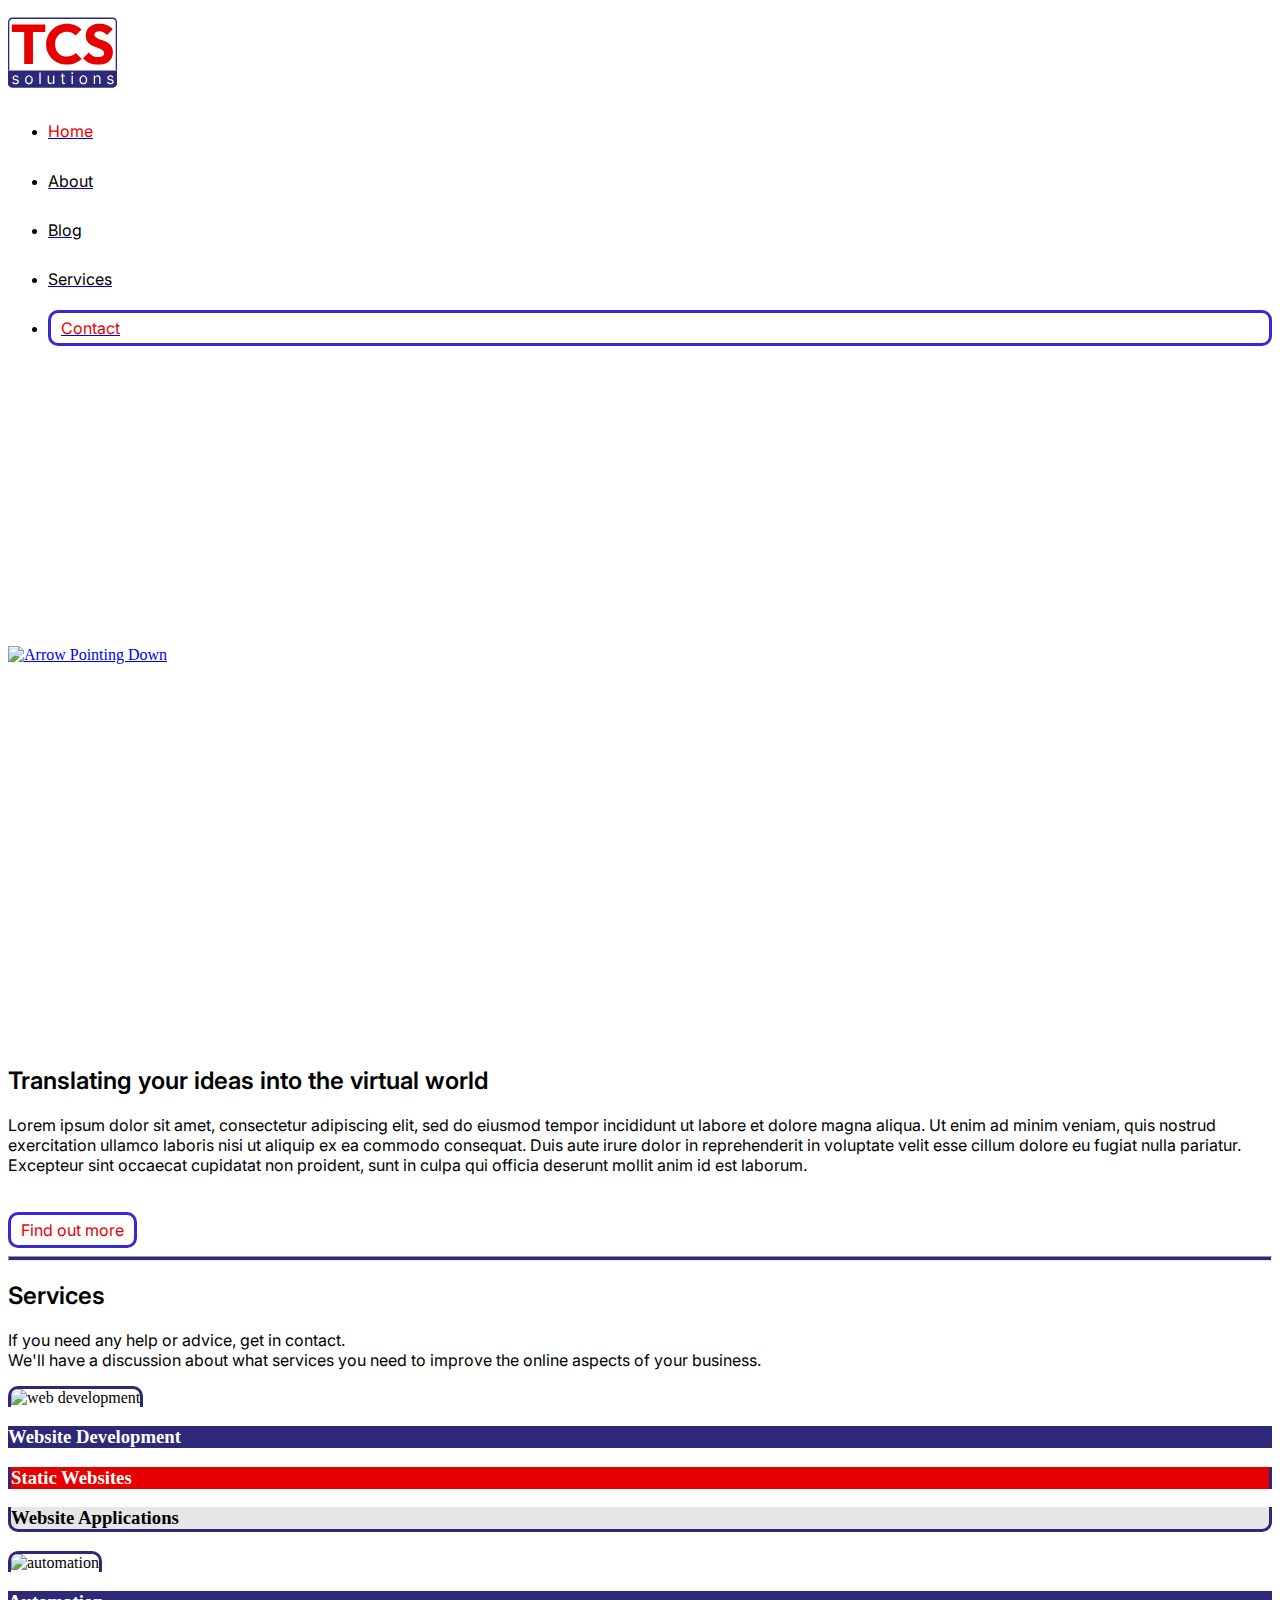
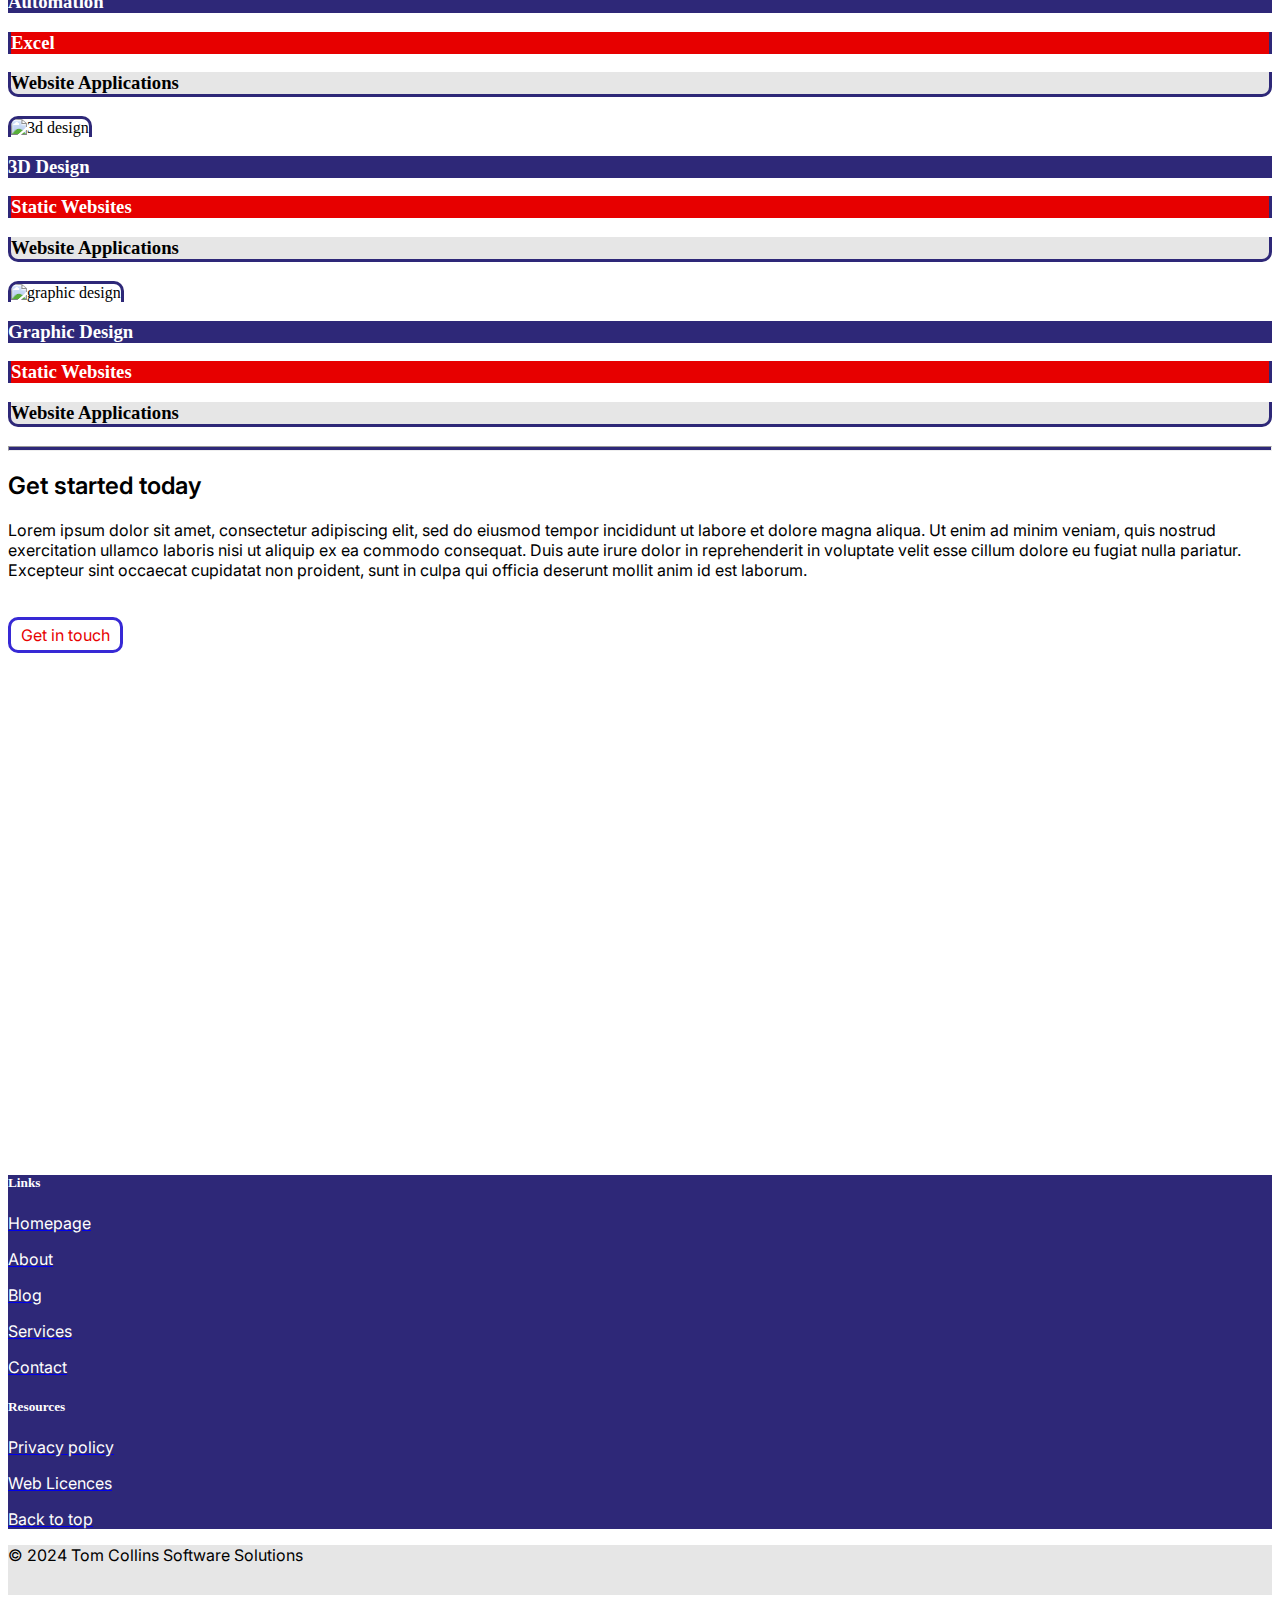
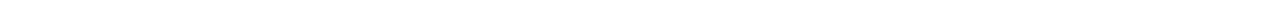
==== index.html @ 781d1e19 "Fixed Contact button" ====
<!doctype html>
<html lang="en">
  <head>
    <meta charset="utf-8">
    <meta name="viewport" content="width=device-width, initial-scale=1">
    <title>Software - Tom Collins</title>
    <link href="https://cdn.jsdelivr.net/npm/bootstrap@5.3.1/dist/css/bootstrap.min.css" rel="stylesheet" integrity="sha384-4bw+/aepP/YC94hEpVNVgiZdgIC5+VKNBQNGCHeKRQN+PtmoHDEXuppvnDJzQIu9" crossorigin="anonymous">
    <link rel="stylesheet" type="text/css" href="style.css" />
</head>
  <body>

    <!-- Navbar Start -->

    <div class="nav">
        <div class="container">
            <header class="d-flex flex-wrap justify-content-center py-3 mx-auto">
                <a href="/" class="d-flex align-items-center mb-3 mb-md-0 me-md-auto link-body-emphasis text-decoration-none">
                <img src="assets/branding/Main_Logo.svg" alt="Tom Collins Software Solutions">
                </a>
    
                <ul class="nav nav-pills my-auto">
                <li class="nav-item"><a href="/" class="nav-link current-page"><h4>Home</h4></a></li>
                <li class="nav-item"><a href="#" class="nav-link"><h4>About</h4></a></li>
                <li class="nav-item"><a href="#" class="nav-link"><h4>Blog</h4></a></li>
                <li class="nav-item"><a href="#" class="nav-link"><h4>Services</h4></a></li>
                <li class="nav-item"><a href="mailto:tom@tcssolutions.co.uk?" class="nav-link contact"><h4>Contact</h4></a></li>
                </ul>
            </header>
        </div>
    </div>

    <!-- Navbar End -->

    <!-- Hero Start -->

    <div class="hero">
        <div class="container">
            <div class="row">
                <div class="col-12 text-center">
                    <h1>Bridging the gap between man and machine<br>since 2021</h1>
                    <a href="#about"><img src="assets/Images/Hero_Arrow.svg" alt="Arrow Pointing Down"></a>
                </div>
            </div>
        </div>
    </div>

    <!-- About -->
    <div class="about" id="about">
        <div class="container pt-5 pb-5">
            <div class="row">
                <div class="col-12 text-center">
                    <h2>Translating your ideas into the virtual world</h2>
                    <p>Lorem ipsum dolor sit amet, consectetur adipiscing elit, sed do eiusmod tempor incididunt ut labore et dolore magna aliqua. Ut enim ad minim veniam, quis nostrud exercitation ullamco laboris nisi ut aliquip ex ea commodo consequat. Duis aute irure dolor in reprehenderit in voluptate velit esse cillum dolore eu fugiat nulla pariatur. Excepteur sint occaecat cupidatat non proident, sunt in culpa qui officia deserunt mollit anim id est laborum.</p>
                    <a href="/about.html"><h4>Find out more</h4></a>
                </div>
            </div>
        </div>
    </div>

    <!-- Services -->
    <div class="services" id="services"> 
        <div class="container text-center">
            <hr>
            <div class="row">
                <div class="col-12 mt-5 mb-3">
                    <h2>Services</h2>
                    <p>If you need any help or advice, get in contact.<br> We'll have a discussion about what services you need to improve the online aspects of your business.</p>
                </div>
            </div>
            <div class="row">
              <div class="col-md-6 mb-4">
                <img src="assets/images/Services_Website_Development.png" alt="web development" loading="lazy">
                <a href="#"><h3 class="service-link-1 mb-0 pt-2 pb-2">Website Development</h3></a>
                <a href="#"><h3 class="service-link-2 mb-0 pt-2 pb-2">Static Websites</h3></a>
                <a href="#"><h3 class="service-link-3 mb-0 pt-2 pb-2">Website Applications</h3></a>
              </div>
              <div class="col-md-6 mb-4">
                <img src="assets/images/Services_Automation.png" alt="automation" loading="lazy">
                <a href="#"><h3 class="service-link-1 mb-0 pt-2 pb-2">Automation</h3></a>
                <a href="#"><h3 class="service-link-2 mb-0 pt-2 pb-2">Excel</h3></a>
                <a href="#"><h3 class="service-link-3 mb-0 pt-2 pb-2">Website Applications</h3></a>
              </div>
            </div>
            <div class="row">
                <div class="col-md-6 mb-5">
                    <img src="assets/images/Services_3D.png" alt="3d design" loading="lazy">
                    <a href="#"><h3 class="service-link-1 mb-0 pt-2 pb-2">3D Design</h3></a>
                    <a href="#"><h3 class="service-link-2 mb-0 pt-2 pb-2">Static Websites</h3></a>
                    <a href="#"><h3 class="service-link-3 mb-0 pt-2 pb-2">Website Applications</h3></a>
                </div>
                <div class="col-md-6 mb-5">
                    <img src="assets/images/Service_Graphic_Design.png" alt="graphic design" loading="lazy">
                    <a href="#"><h3 class="service-link-1 mb-0 pt-2 pb-2">Graphic Design</h3></a>
                    <a href="#"><h3 class="service-link-2 mb-0 pt-2 pb-2">Static Websites</h3></a>
                    <a href="#"><h3 class="service-link-3 mb-0 pt-2 pb-2">Website Applications</h3></a>
                </div>
              </div>
              <hr>
          </div>
    </div>
    
    <!-- CTA -->
    <div class="cta">
        <div class="container pt-5 pb-5">
            <div class="row">
                <div class="col-12 text-center">
                    <h2>Get started today</h2>
                    <p>Lorem ipsum dolor sit amet, consectetur adipiscing elit, sed do eiusmod tempor incididunt ut labore et dolore magna aliqua. Ut enim ad minim veniam, quis nostrud exercitation ullamco laboris nisi ut aliquip ex ea commodo consequat. Duis aute irure dolor in reprehenderit in voluptate velit esse cillum dolore eu fugiat nulla pariatur. Excepteur sint occaecat cupidatat non proident, sunt in culpa qui officia deserunt mollit anim id est laborum.</p>
                    <a href="mailto:tom@tcssolutions.co.uk?"><h4>Get in touch</h4></a>
                </div>
            </div>
        </div>
    </div>

    <!-- Footer Img -->
    <div class="pier-img mt-5">
    </div>

    <!-- Footer Links -->
    <div class="footer-links">
        <div class="container">
            <div class="row pt-5 pb-5">
                <div class="col-4"></div>
                <div class="col-4">
                    <h5>Links</h5>
                    <a href="#" class="nav-link"><p>Homepage</p></a>
                    <a href="#" class="nav-link"><p>About</p></a>
                    <a href="#" class="nav-link"><p>Blog</p></a>
                    <a href="#" class="nav-link"><p>Services</p></a>
                    <a href="#" class="nav-link"><p>Contact</p></a>
                </div>
                <div class="col-4">
                    <h5>Resources</h5>
                    <a href="#" class="nav-link"><p>Privacy policy</p></a>
                    <a href="#" class="nav-link"><p>Web Licences</p></a>
                    <a href="#" class="nav-link"><p>Back to top</p></a>
                </div>
            </div>
        </div>
    </div>

    <!-- Footer -->
    <div class="footer">
        <div class="container">
            <div class="row">
                <div class="col-12 text-center">
                    <p>© 2024 Tom Collins Software Solutions</p>
                </div>
            </div>
        </div>
    </div>

    <!-- Scripts -->
    <script src="https://cdn.jsdelivr.net/npm/bootstrap@5.3.1/dist/js/bootstrap.bundle.min.js" integrity="sha384-HwwvtgBNo3bZJJLYd8oVXjrBZt8cqVSpeBNS5n7C8IVInixGAoxmnlMuBnhbgrkm" crossorigin="anonymous"></script>
  </body>
</html>
---- style.css ----
@import url('https://fonts.googleapis.com/css2?family=Inter:wght@400;700&family=Outfit:wght@300;400;600&display=swap');

/* Global */
h1, h2{
    font-family: 'Inter';
    font-weight: 600;
}

h4, p{
    font-family: 'Inter';
    font-weight: 400;
}

hr{
    height:3px;
    background-color: #2E2878;
    opacity: 100%;
}

/* Nav */
.nav img{
    height: 80px;
}

.nav-link h4{
    color: #000000;
    padding-top: 8px;
}

.current-page h4{
    color: #E70000;
}

.nav-link h4:hover{
    color: #3729D5;
    text-decoration: underline;
}

.contact h4{
    border: 3px solid #3729D5;
    border-radius: 10px !important;
    color: #E70000;
    padding: 5px 10px;
    margin-bottom: 0px;
}

/* Hero */
.hero{
    background-image: url("assets/Images/Hero_Background.png");
    background-repeat: no-repeat;
    background-position: center;
    background-size: cover;
    height: 500px;
    color: #FFFFFF;
}

.hero h1{
    margin-top: 200px;
}

/* About */

.about a{
    display: inline-block;
    text-decoration: none;
}

.about h4{
    border: 3px solid #3729D5;
    border-radius: 10px !important;
    color: #E70000;
    padding: 5px 10px;
    margin-bottom: 0px;
}

/* Services */
.services img{
    width: 100%;
    border-radius: 10px 10px 0px 0px;
    border: #2E2878;
    border-width: 3px 3px 0px 3px;
    border-style: solid;
}

.services a{
    text-decoration: none;
}

.service-link-1{
    background-color: #2E2878;
    color: #FFFFFF;
}

.service-link-2{
    background-color: #E70000;
    color: #FFFFFF;
    border: #2E2878;
    border-width: 0px 3px;
    border-style: solid;
}

.service-link-3{
    background-color: #E6E6E6;
    color: #000000;
    border-radius: 0px 0px 10px 10px;
    border: #2E2878;
    border-width: 0px 3px 3px 3px;
    border-style: solid;
}

/* CTA */
.cta a{
    display: inline-block;
    text-decoration: none;
}

.cta h4{
    border: 3px solid #3729D5;
    border-radius: 10px !important;
    color: #E70000;
    padding: 5px 10px;
    margin-bottom: 0px;
}

/* Footer Img*/
.pier-img{
    background-image: url("assets/Images/Footer_Background.png");
    background-repeat: no-repeat;
    background-position: center;
    background-size: cover;
    height: 500px;
    filter: blur(0px);
    -webkit-filter: blur(0px);
}

/* Footer Links */

.footer-links{
    background-color: #2E2878;
}

.footer-links p, h5{
    color: #FFFFFF;
}

/* Footer*/

.footer{
    background-color: #E6E6E6;
    height: 50px;
}

.footer p{
    margin-top: 15px;
    margin-bottom: 0px;
}
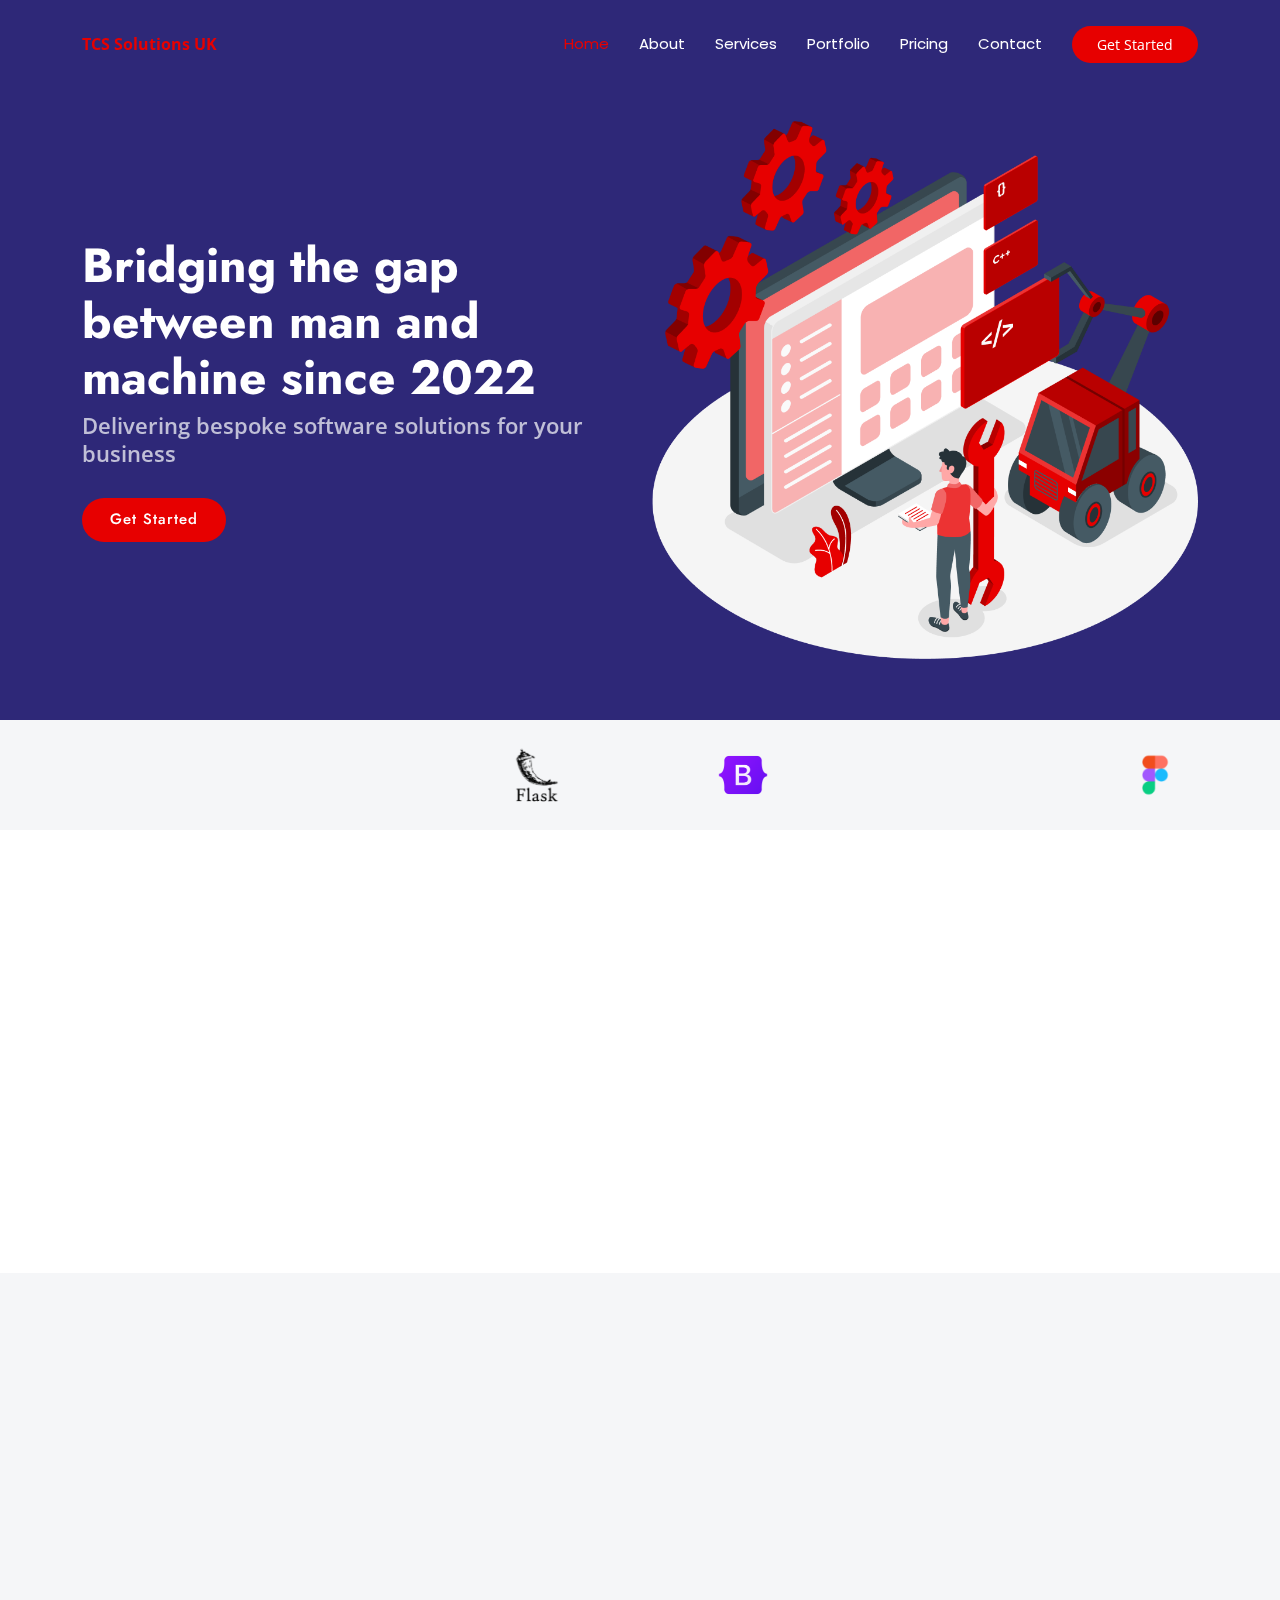
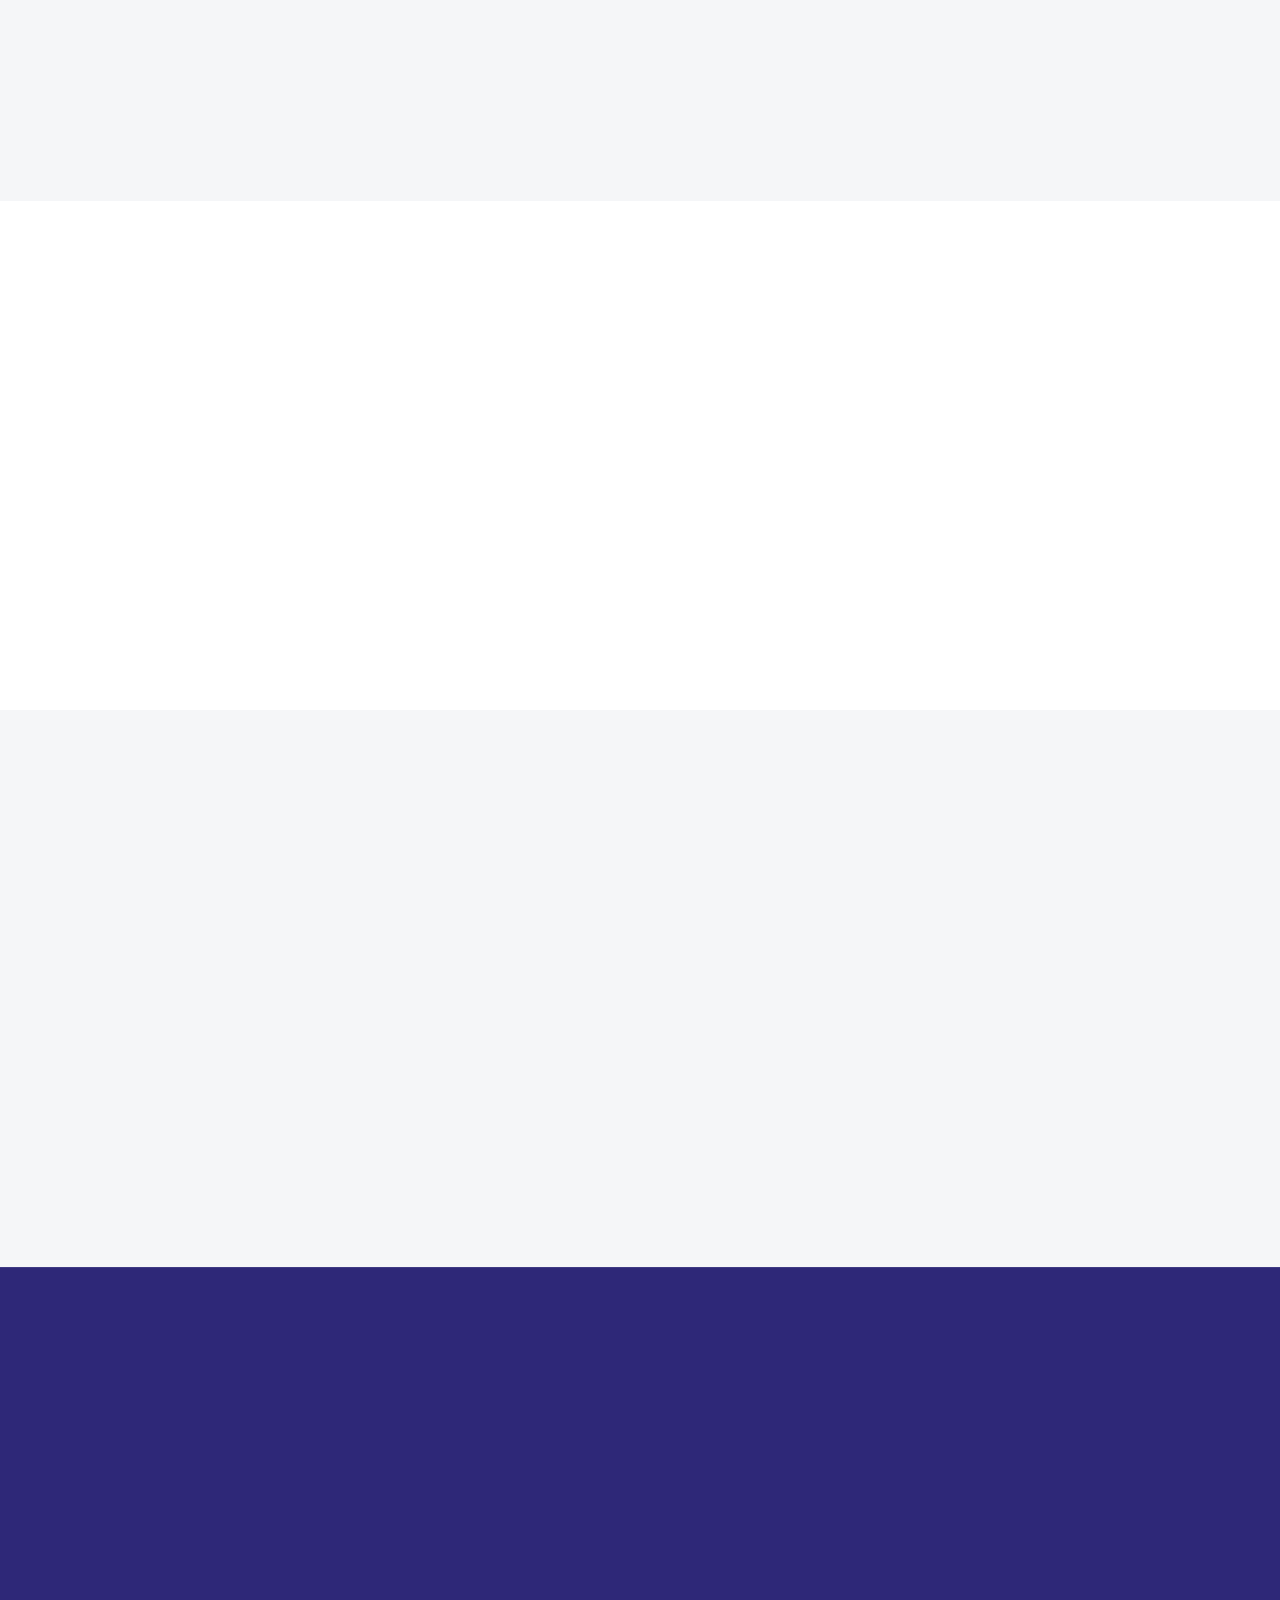
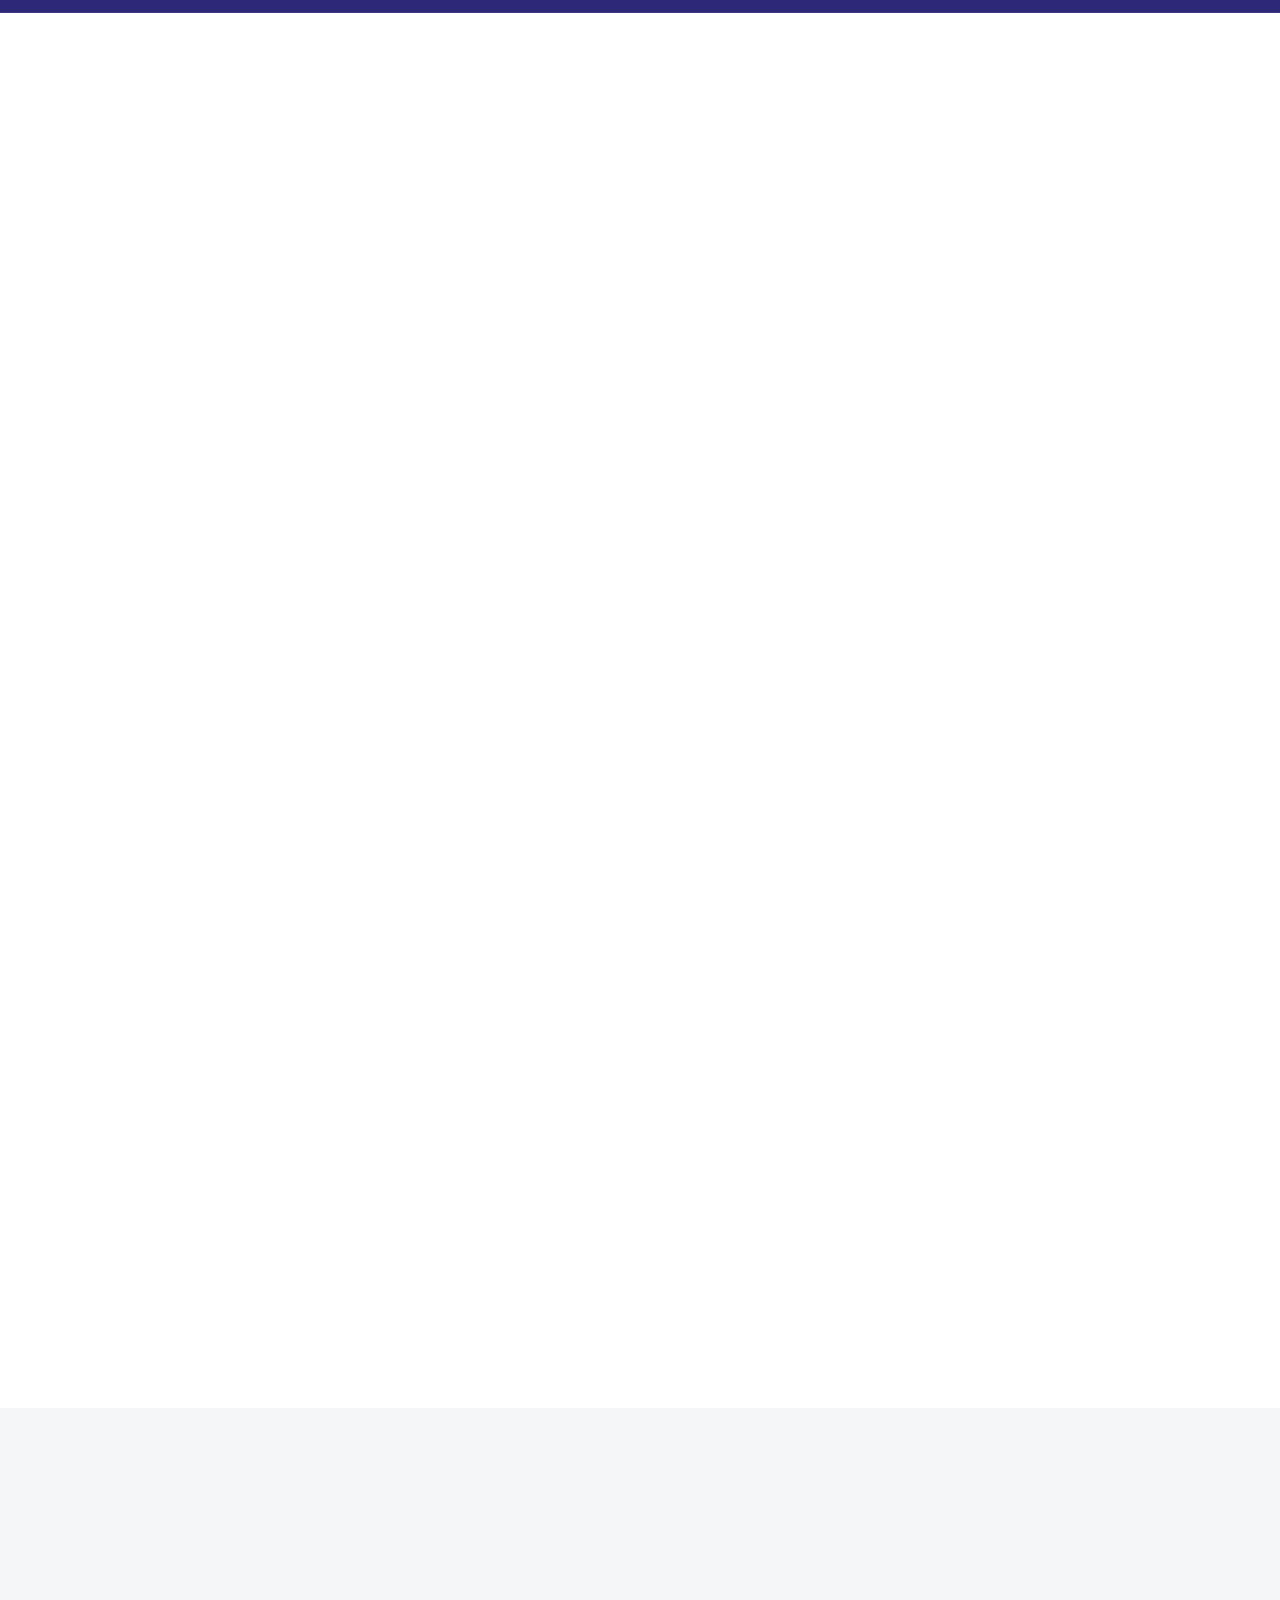
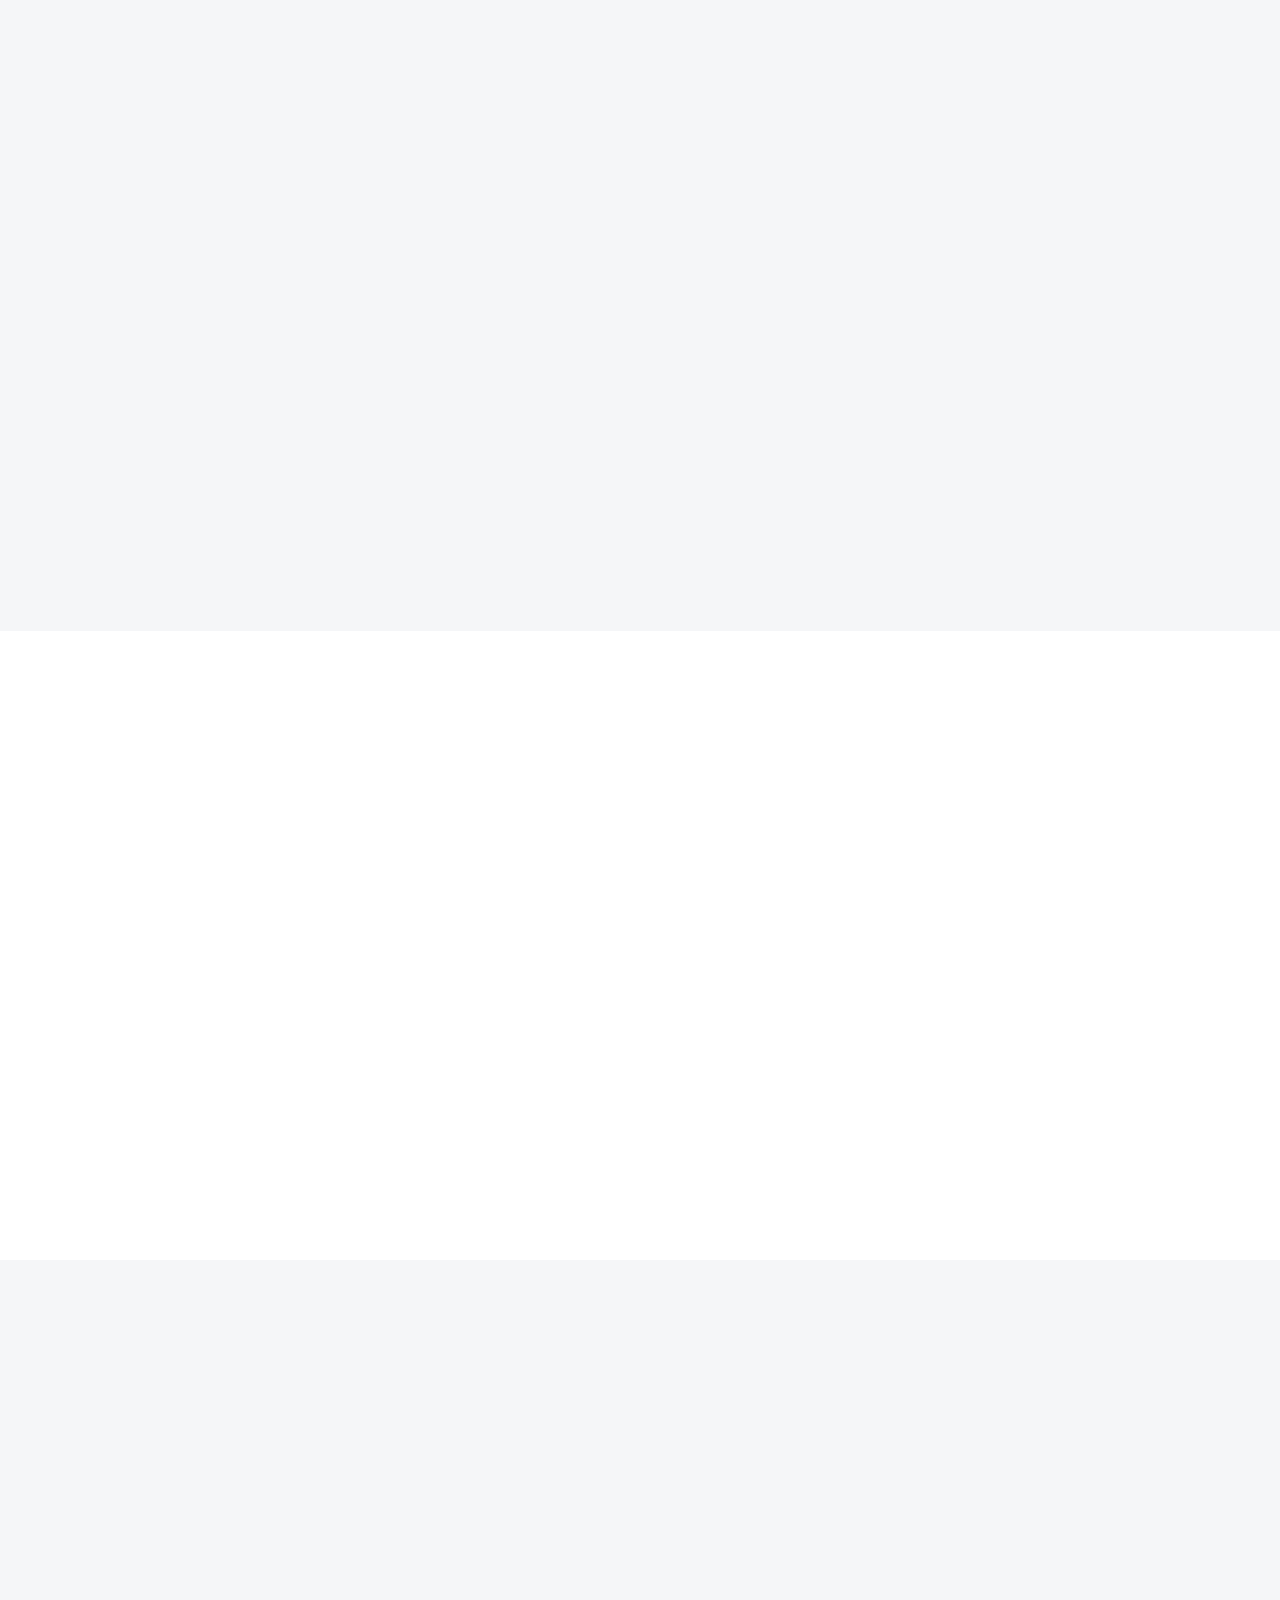
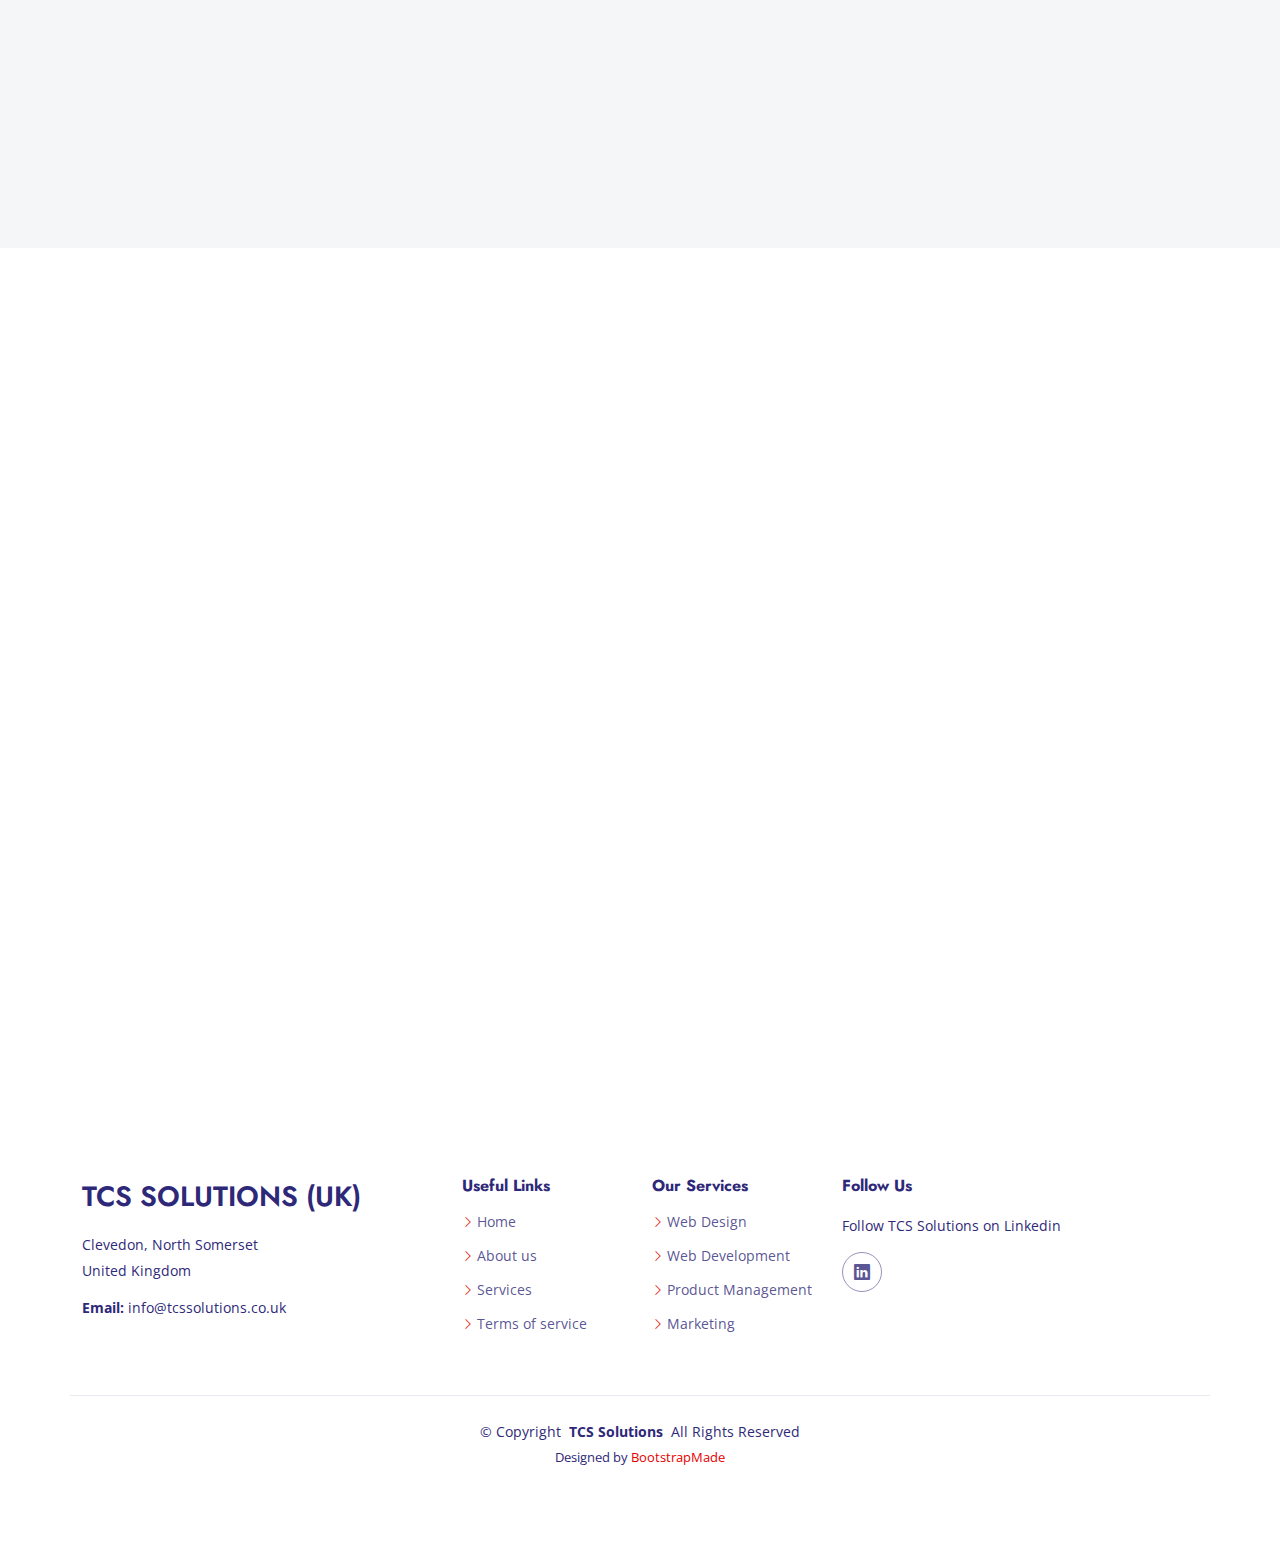
==== commit 9f2adf58: "New Style" ====
--- a/index.html
+++ b/index.html
@@ -1,156 +1,871 @@
-<!doctype html>
+<!DOCTYPE html>
 <html lang="en">
-  <head>
-    <meta charset="utf-8">
-    <meta name="viewport" content="width=device-width, initial-scale=1">
-    <title>Software - Tom Collins</title>
-    <link href="https://cdn.jsdelivr.net/npm/bootstrap@5.3.1/dist/css/bootstrap.min.css" rel="stylesheet" integrity="sha384-4bw+/aepP/YC94hEpVNVgiZdgIC5+VKNBQNGCHeKRQN+PtmoHDEXuppvnDJzQIu9" crossorigin="anonymous">
-    <link rel="stylesheet" type="text/css" href="style.css" />
+
+<head>
+  <meta charset="utf-8">
+  <meta content="width=device-width, initial-scale=1.0" name="viewport">
+  <title>TCS Solutions UK</title>
+  <meta content="" name="description">
+  <meta content="" name="keywords">
+
+  <!-- Favicons -->
+  <link href="assets/img/favicon.png" rel="icon">
+  <link href="assets/img/apple-touch-icon.png" rel="apple-touch-icon">
+
+  <!-- Fonts -->
+  <link href="https://fonts.googleapis.com" rel="preconnect">
+  <link href="https://fonts.gstatic.com" rel="preconnect" crossorigin>
+  <link href="https://fonts.googleapis.com/css2?family=Open+Sans:ital,wght@0,300;0,400;0,500;0,600;0,700;0,800;1,300;1,400;1,500;1,600;1,700;1,800&family=Poppins:ital,wght@0,100;0,200;0,300;0,400;0,500;0,600;0,700;0,800;0,900;1,100;1,200;1,300;1,400;1,500;1,600;1,700;1,800;1,900&family=Jost:ital,wght@0,100;0,200;0,300;0,400;0,500;0,600;0,700;0,800;0,900;1,100;1,200;1,300;1,400;1,500;1,600;1,700;1,800;1,900&display=swap" rel="stylesheet">
+
+  <!-- Vendor CSS Files -->
+  <link href="assets/vendor/bootstrap/css/bootstrap.min.css" rel="stylesheet">
+  <link href="assets/vendor/bootstrap-icons/bootstrap-icons.css" rel="stylesheet">
+  <link href="assets/vendor/aos/aos.css" rel="stylesheet">
+  <link href="assets/vendor/glightbox/css/glightbox.min.css" rel="stylesheet">
+  <link href="assets/vendor/swiper/swiper-bundle.min.css" rel="stylesheet">
+
+  <!-- Main CSS File -->
+  <link href="assets/css/main.css" rel="stylesheet">
 </head>
-  <body>
-
-    <!-- Navbar Start -->
-
-    <div class="nav">
-        <div class="container">
-            <header class="d-flex flex-wrap justify-content-center py-3 mx-auto">
-                <a href="/" class="d-flex align-items-center mb-3 mb-md-0 me-md-auto link-body-emphasis text-decoration-none">
-                <img src="assets/branding/Main_Logo.svg" alt="Tom Collins Software Solutions">
-                </a>
-    
-                <ul class="nav nav-pills my-auto">
-                <li class="nav-item"><a href="/" class="nav-link current-page"><h4>Home</h4></a></li>
-                <li class="nav-item"><a href="#" class="nav-link"><h4>About</h4></a></li>
-                <li class="nav-item"><a href="#" class="nav-link"><h4>Blog</h4></a></li>
-                <li class="nav-item"><a href="#" class="nav-link"><h4>Services</h4></a></li>
-                <li class="nav-item"><a href="mailto:tom@tcssolutions.co.uk?" class="nav-link contact"><h4>Contact</h4></a></li>
-                </ul>
-            </header>
-        </div>
+
+<body class="index-page">
+
+  <header id="header" class="header d-flex align-items-center fixed-top">
+    <div class="container-fluid container-xl position-relative d-flex align-items-center">
+
+      <a href="index.html" class="logo d-flex align-items-center me-auto" height="300px">
+        <strong>TCS Solutions UK</strong>
+      </a>
+
+      <nav id="navmenu" class="navmenu">
+        <ul>
+          <li><a href="#hero" class="active">Home</a></li>
+          <li><a href="#about">About</a></li>
+          <li><a href="#services">Services</a></li>
+          <li><a href="#portfolio">Portfolio</a></li>
+          <li><a href="#pricing">Pricing</a></li>
+          <li><a href="#contact">Contact</a></li>
+        </ul>
+        <i class="mobile-nav-toggle d-xl-none bi bi-list"></i>
+      </nav>
+
+      <a class="btn-getstarted" href="#about">Get Started</a>
+
     </div>
-
-    <!-- Navbar End -->
-
-    <!-- Hero Start -->
-
-    <div class="hero">
-        <div class="container">
-            <div class="row">
-                <div class="col-12 text-center">
-                    <h1>Bridging the gap between man and machine<br>since 2021</h1>
-                    <a href="#about"><img src="assets/Images/Hero_Arrow.svg" alt="Arrow Pointing Down"></a>
-                </div>
-            </div>
-        </div>
+  </header>
+
+  <main class="main">
+
+    <!-- Hero Section -->
+    <section id="hero" class="hero section dark-background">
+
+      <div class="container">
+        <div class="row gy-4">
+          <div class="col-lg-6 order-2 order-lg-1 d-flex flex-column justify-content-center" data-aos="zoom-out">
+            <h1>Bridging the gap between man and machine since 2022</h1>
+            <p>Delivering bespoke software solutions for your business</p>
+            <div class="d-flex">
+              <a href="#about" class="btn-get-started">Get Started</a>
+              <!-- <a href="https://www.youtube.com/watch?v=LXb3EKWsInQ" class="glightbox btn-watch-video d-flex align-items-center"><i class="bi bi-play-circle"></i><span>Watch Video</span></a> -->
+            </div>
+          </div>
+          <div class="col-lg-6 order-1 order-lg-2 hero-img" data-aos="zoom-out" data-aos-delay="200">
+            <img src="assets/img/hero-img.png" class="img-fluid animated" alt="">
+          </div>
+        </div>
+      </div>
+
+    </section><!-- /Hero Section -->
+
+    <!-- Clients Section -->
+    <section id="clients" class="clients section light-background">
+
+      <div class="container" data-aos="zoom-in">
+
+        <div class="swiper init-swiper">
+          <script type="application/json" class="swiper-config">
+            {
+              "loop": true,
+              "speed": 600,
+              "autoplay": {
+                "delay": 5000
+              },
+              "slidesPerView": "auto",
+              "pagination": {
+                "el": ".swiper-pagination",
+                "type": "bullets",
+                "clickable": true
+              },
+              "breakpoints": {
+                "320": {
+                  "slidesPerView": 2,
+                  "spaceBetween": 40
+                },
+                "480": {
+                  "slidesPerView": 3,
+                  "spaceBetween": 60
+                },
+                "640": {
+                  "slidesPerView": 4,
+                  "spaceBetween": 80
+                },
+                "992": {
+                  "slidesPerView": 5,
+                  "spaceBetween": 120
+                },
+                "1200": {
+                  "slidesPerView": 6,
+                  "spaceBetween": 120
+                }
+              }
+            }
+          </script>
+          <div class="swiper-wrapper align-items-center">
+            <div class="swiper-slide"><img src="assets/img/clients/github-logo.png" class="img-fluid" alt=""></div>
+            <div class="swiper-slide"><img src="assets/img/clients/docker_logo.png" class="img-fluid" alt=""></div>
+            <div class="swiper-slide"><img src="assets/img/clients/flask-logo.png" class="img-fluid" alt=""></div>
+            <div class="swiper-slide"><img src="assets/img/clients/bootstrap-logo.png" class="img-fluid" alt=""></div>
+            <div class="swiper-slide"><img src="assets/img/clients/azure-logo.png" class="img-fluid" alt=""></div>
+            <div class="swiper-slide"><img src="assets/img/clients/figma-logo.png" class="img-fluid" alt=""></div>
+            <div class="swiper-slide"><img src="assets/img/clients/react_logo.png" class="img-fluid" alt=""></div>
+          </div>
+        </div>
+
+      </div>
+
+    </section><!-- /Clients Section -->
+
+    <!-- About Section -->
+    <section id="about" class="about section">
+
+      <!-- Section Title -->
+      <div class="container section-title" data-aos="fade-up">
+        <h2>About</h2>
+      </div><!-- End Section Title -->
+
+      <div class="container">
+
+        <div class="row gy-4">
+
+          <div class="col-lg-6 content" data-aos="fade-up" data-aos-delay="100">
+            <p>
+              Lorem ipsum dolor sit amet, consectetur adipiscing elit, sed do eiusmod tempor incididunt ut labore et dolore
+              magna aliqua.
+            </p>
+            <ul>
+              <li><i class="bi bi-check2-circle"></i> <span>Ullamco laboris nisi ut aliquip ex ea commodo consequat.</span></li>
+              <li><i class="bi bi-check2-circle"></i> <span>Duis aute irure dolor in reprehenderit in voluptate velit.</span></li>
+              <li><i class="bi bi-check2-circle"></i> <span>Ullamco laboris nisi ut aliquip ex ea commodo</span></li>
+            </ul>
+          </div>
+
+          <div class="col-lg-6" data-aos="fade-up" data-aos-delay="200">
+            <p>Ullamco laboris nisi ut aliquip ex ea commodo consequat. Duis aute irure dolor in reprehenderit in voluptate velit esse cillum dolore eu fugiat nulla pariatur. Excepteur sint occaecat cupidatat non proident, sunt in culpa qui officia deserunt mollit anim id est laborum. </p>
+          </div>
+
+        </div>
+
+      </div>
+
+    </section><!-- /About Section -->
+
+    <!-- Why Us Section -->
+    <section id="why-us" class="section why-us light-background" data-builder="section">
+
+      <div class="container-fluid">
+
+        <div class="row gy-4">
+
+          <div class="col-lg-7 d-flex flex-column justify-content-center order-2 order-lg-1">
+
+            <div class="content px-xl-5" data-aos="fade-up" data-aos-delay="100">
+              <h3><span>Eum ipsam laborum deleniti </span><strong>velit pariatur architecto aut nihil</strong></h3>
+              <p>
+                Lorem ipsum dolor sit amet, consectetur adipiscing elit, sed do eiusmod tempor incididunt ut labore et dolore magna aliqua. Duis aute irure dolor in reprehenderit
+              </p>
+            </div>
+
+            <div class="faq-container px-xl-5" data-aos="fade-up" data-aos-delay="200">
+
+              <div class="faq-item faq-active">
+
+                <h3><span>01</span> Non consectetur a erat nam at lectus urna duis?</h3>
+                <div class="faq-content">
+                  <p>Feugiat pretium nibh ipsum consequat. Tempus iaculis urna id volutpat lacus laoreet non curabitur gravida. Venenatis lectus magna fringilla urna porttitor rhoncus dolor purus non.</p>
+                </div>
+                <i class="faq-toggle bi bi-chevron-right"></i>
+              </div><!-- End Faq item-->
+
+              <div class="faq-item">
+                <h3><span>02</span> Feugiat scelerisque varius morbi enim nunc faucibus a pellentesque?</h3>
+                <div class="faq-content">
+                  <p>Dolor sit amet consectetur adipiscing elit pellentesque habitant morbi. Id interdum velit laoreet id donec ultrices. Fringilla phasellus faucibus scelerisque eleifend donec pretium. Est pellentesque elit ullamcorper dignissim. Mauris ultrices eros in cursus turpis massa tincidunt dui.</p>
+                </div>
+                <i class="faq-toggle bi bi-chevron-right"></i>
+              </div><!-- End Faq item-->
+
+              <div class="faq-item">
+                <h3><span>03</span> Dolor sit amet consectetur adipiscing elit pellentesque?</h3>
+                <div class="faq-content">
+                  <p>Eleifend mi in nulla posuere sollicitudin aliquam ultrices sagittis orci. Faucibus pulvinar elementum integer enim. Sem nulla pharetra diam sit amet nisl suscipit. Rutrum tellus pellentesque eu tincidunt. Lectus urna duis convallis convallis tellus. Urna molestie at elementum eu facilisis sed odio morbi quis</p>
+                </div>
+                <i class="faq-toggle bi bi-chevron-right"></i>
+              </div><!-- End Faq item-->
+
+            </div>
+
+          </div>
+
+          <div class="col-lg-5 order-1 order-lg-2 why-us-img">
+            <img src="assets/img/why-us.png" class="img-fluid" alt="" data-aos="zoom-in" data-aos-delay="100">
+          </div>
+        </div>
+
+      </div>
+
+    </section><!-- /Why Us Section -->
+
+    <!-- Skills Section -->
+    <section id="skills" class="skills section">
+
+      <div class="container" data-aos="fade-up" data-aos-delay="100">
+
+        <div class="row">
+
+          <div class="col-lg-6 d-flex align-items-center">
+            <img src="assets/img/skills.png" class="img-fluid" alt="">
+          </div>
+
+          <div class="col-lg-6 pt-4 pt-lg-0 content">
+
+            <h3>Voluptatem dignissimos provident quasi corporis voluptas</h3>
+            <p class="fst-italic">
+              Lorem ipsum dolor sit amet, consectetur adipiscing elit, sed do eiusmod tempor incididunt ut labore et dolore magna aliqua.
+            </p>
+
+            <div class="skills-content skills-animation">
+
+              <div class="progress">
+                <span class="skill"><span>HTML</span> <i class="val">100%</i></span>
+                <div class="progress-bar-wrap">
+                  <div class="progress-bar" role="progressbar" aria-valuenow="100" aria-valuemin="0" aria-valuemax="100"></div>
+                </div>
+              </div><!-- End Skills Item -->
+
+              <div class="progress">
+                <span class="skill"><span>CSS</span> <i class="val">90%</i></span>
+                <div class="progress-bar-wrap">
+                  <div class="progress-bar" role="progressbar" aria-valuenow="90" aria-valuemin="0" aria-valuemax="100"></div>
+                </div>
+              </div><!-- End Skills Item -->
+
+              <div class="progress">
+                <span class="skill"><span>JavaScript</span> <i class="val">75%</i></span>
+                <div class="progress-bar-wrap">
+                  <div class="progress-bar" role="progressbar" aria-valuenow="75" aria-valuemin="0" aria-valuemax="100"></div>
+                </div>
+              </div><!-- End Skills Item -->
+
+              <div class="progress">
+                <span class="skill"><span>Photoshop</span> <i class="val">55%</i></span>
+                <div class="progress-bar-wrap">
+                  <div class="progress-bar" role="progressbar" aria-valuenow="55" aria-valuemin="0" aria-valuemax="100"></div>
+                </div>
+              </div><!-- End Skills Item -->
+
+            </div>
+
+          </div>
+        </div>
+
+      </div>
+
+    </section><!-- /Skills Section -->
+
+    <!-- Services Section -->
+    <section id="services" class="services section light-background">
+
+      <!-- Section Title -->
+      <div class="container section-title" data-aos="fade-up">
+        <h2>Services</h2>
+        <p>We'll have a discussion about what services you need to improve the online aspects of your business.</p>
+      </div><!-- End Section Title -->
+
+      <div class="container">
+
+        <div class="row gy-4">
+
+          <div class="col-xl-3 col-md-6 d-flex" data-aos="fade-up" data-aos-delay="100">
+            <div class="service-item position-relative">
+              <div class="icon"><i class="bi bi-activity icon"></i></div>
+              <h4><a class="stretched-link">Website Development</a></h4>
+              <p>Full stack website development</p>
+            </div>
+          </div><!-- End Service Item -->
+
+          <div class="col-xl-3 col-md-6 d-flex" data-aos="fade-up" data-aos-delay="200">
+            <div class="service-item position-relative">
+              <div class="icon"><i class="bi bi-bounding-box-circles icon"></i></div>
+              <h4><a class="stretched-link">Automation</a></h4>
+              <p>Duis aute irure dolor in reprehenderit in voluptate velit esse cillum dolore</p>
+            </div>
+          </div><!-- End Service Item -->
+
+          <div class="col-xl-3 col-md-6 d-flex" data-aos="fade-up" data-aos-delay="300">
+            <div class="service-item position-relative">
+              <div class="icon"><i class="bi bi-calendar4-week icon"></i></div>
+              <h4><a class="stretched-link">Software maintance</a></h4>
+              <p>Excepteur sint occaecat cupidatat non proident, sunt in culpa qui officia</p>
+            </div>
+          </div><!-- End Service Item -->
+
+          <div class="col-xl-3 col-md-6 d-flex" data-aos="fade-up" data-aos-delay="400">
+            <div class="service-item position-relative">
+              <div class="icon"><i class="bi bi-broadcast icon"></i></div>
+              <h4><a class="stretched-link">Support</a></h4>
+              <p>At vero eos et accusamus et iusto odio dignissimos ducimus qui blanditiis</p>
+            </div>
+          </div><!-- End Service Item -->
+
+        </div>
+
+      </div>
+
+    </section><!-- /Services Section -->
+
+    <!-- Call To Action Section -->
+    <section id="call-to-action" class="call-to-action section dark-background">
+
+      <img src="assets/img/cta-bg.jpg" alt="">
+
+      <div class="container">
+
+        <div class="row" data-aos="zoom-in" data-aos-delay="100">
+          <div class="col-xl-9 text-center text-xl-start">
+            <h3>Call To Action</h3>
+            <p>Duis aute irure dolor in reprehenderit in voluptate velit esse cillum dolore eu fugiat nulla pariatur. Excepteur sint occaecat cupidatat non proident, sunt in culpa qui officia deserunt mollit anim id est laborum.</p>
+          </div>
+          <div class="col-xl-3 cta-btn-container text-center">
+            <a class="cta-btn align-middle" href="#">Call To Action</a>
+          </div>
+        </div>
+
+      </div>
+
+    </section><!-- /Call To Action Section -->
+
+    <!-- Portfolio Section -->
+    <section id="portfolio" class="portfolio section">
+
+      <!-- Section Title -->
+      <div class="container section-title" data-aos="fade-up">
+        <h2>Portfolio</h2>
+        <p>Necessitatibus eius consequatur ex aliquid fuga eum quidem sint consectetur velit</p>
+      </div><!-- End Section Title -->
+
+      <div class="container">
+
+        <div class="isotope-layout" data-default-filter="*" data-layout="masonry" data-sort="original-order">
+
+          <ul class="portfolio-filters isotope-filters" data-aos="fade-up" data-aos-delay="100">
+            <li data-filter="*" class="filter-active">All</li>
+            <li data-filter=".filter-app">App</li>
+            <li data-filter=".filter-product">Card</li>
+            <li data-filter=".filter-branding">Web</li>
+          </ul><!-- End Portfolio Filters -->
+
+          <div class="row gy-4 isotope-container" data-aos="fade-up" data-aos-delay="200">
+
+            <div class="col-lg-4 col-md-6 portfolio-item isotope-item filter-app">
+              <img src="assets/img/masonry-portfolio/masonry-portfolio-1.jpg" class="img-fluid" alt="">
+              <div class="portfolio-info">
+                <h4>App 1</h4>
+                <p>Lorem ipsum, dolor sit</p>
+                <a href="assets/img/masonry-portfolio/masonry-portfolio-1.jpg" title="App 1" data-gallery="portfolio-gallery-app" class="glightbox preview-link"><i class="bi bi-zoom-in"></i></a>
+                <a href="portfolio-details.html" title="More Details" class="details-link"><i class="bi bi-link-45deg"></i></a>
+              </div>
+            </div><!-- End Portfolio Item -->
+
+            <div class="col-lg-4 col-md-6 portfolio-item isotope-item filter-product">
+              <img src="assets/img/masonry-portfolio/masonry-portfolio-2.jpg" class="img-fluid" alt="">
+              <div class="portfolio-info">
+                <h4>Product 1</h4>
+                <p>Lorem ipsum, dolor sit</p>
+                <a href="assets/img/masonry-portfolio/masonry-portfolio-2.jpg" title="Product 1" data-gallery="portfolio-gallery-product" class="glightbox preview-link"><i class="bi bi-zoom-in"></i></a>
+                <a href="portfolio-details.html" title="More Details" class="details-link"><i class="bi bi-link-45deg"></i></a>
+              </div>
+            </div><!-- End Portfolio Item -->
+
+            <div class="col-lg-4 col-md-6 portfolio-item isotope-item filter-branding">
+              <img src="assets/img/masonry-portfolio/masonry-portfolio-3.jpg" class="img-fluid" alt="">
+              <div class="portfolio-info">
+                <h4>Branding 1</h4>
+                <p>Lorem ipsum, dolor sit</p>
+                <a href="assets/img/masonry-portfolio/masonry-portfolio-3.jpg" title="Branding 1" data-gallery="portfolio-gallery-branding" class="glightbox preview-link"><i class="bi bi-zoom-in"></i></a>
+                <a href="portfolio-details.html" title="More Details" class="details-link"><i class="bi bi-link-45deg"></i></a>
+              </div>
+            </div><!-- End Portfolio Item -->
+
+            <div class="col-lg-4 col-md-6 portfolio-item isotope-item filter-app">
+              <img src="assets/img/masonry-portfolio/masonry-portfolio-4.jpg" class="img-fluid" alt="">
+              <div class="portfolio-info">
+                <h4>App 2</h4>
+                <p>Lorem ipsum, dolor sit</p>
+                <a href="assets/img/masonry-portfolio/masonry-portfolio-4.jpg" title="App 2" data-gallery="portfolio-gallery-app" class="glightbox preview-link"><i class="bi bi-zoom-in"></i></a>
+                <a href="portfolio-details.html" title="More Details" class="details-link"><i class="bi bi-link-45deg"></i></a>
+              </div>
+            </div><!-- End Portfolio Item -->
+
+            <div class="col-lg-4 col-md-6 portfolio-item isotope-item filter-product">
+              <img src="assets/img/masonry-portfolio/masonry-portfolio-5.jpg" class="img-fluid" alt="">
+              <div class="portfolio-info">
+                <h4>Product 2</h4>
+                <p>Lorem ipsum, dolor sit</p>
+                <a href="assets/img/masonry-portfolio/masonry-portfolio-5.jpg" title="Product 2" data-gallery="portfolio-gallery-product" class="glightbox preview-link"><i class="bi bi-zoom-in"></i></a>
+                <a href="portfolio-details.html" title="More Details" class="details-link"><i class="bi bi-link-45deg"></i></a>
+              </div>
+            </div><!-- End Portfolio Item -->
+
+            <div class="col-lg-4 col-md-6 portfolio-item isotope-item filter-branding">
+              <img src="assets/img/masonry-portfolio/masonry-portfolio-6.jpg" class="img-fluid" alt="">
+              <div class="portfolio-info">
+                <h4>Branding 2</h4>
+                <p>Lorem ipsum, dolor sit</p>
+                <a href="assets/img/masonry-portfolio/masonry-portfolio-6.jpg" title="Branding 2" data-gallery="portfolio-gallery-branding" class="glightbox preview-link"><i class="bi bi-zoom-in"></i></a>
+                <a href="portfolio-details.html" title="More Details" class="details-link"><i class="bi bi-link-45deg"></i></a>
+              </div>
+            </div><!-- End Portfolio Item -->
+
+            <div class="col-lg-4 col-md-6 portfolio-item isotope-item filter-app">
+              <img src="assets/img/masonry-portfolio/masonry-portfolio-7.jpg" class="img-fluid" alt="">
+              <div class="portfolio-info">
+                <h4>App 3</h4>
+                <p>Lorem ipsum, dolor sit</p>
+                <a href="assets/img/masonry-portfolio/masonry-portfolio-7.jpg" title="App 3" data-gallery="portfolio-gallery-app" class="glightbox preview-link"><i class="bi bi-zoom-in"></i></a>
+                <a href="portfolio-details.html" title="More Details" class="details-link"><i class="bi bi-link-45deg"></i></a>
+              </div>
+            </div><!-- End Portfolio Item -->
+
+            <div class="col-lg-4 col-md-6 portfolio-item isotope-item filter-product">
+              <img src="assets/img/masonry-portfolio/masonry-portfolio-8.jpg" class="img-fluid" alt="">
+              <div class="portfolio-info">
+                <h4>Product 3</h4>
+                <p>Lorem ipsum, dolor sit</p>
+                <a href="assets/img/masonry-portfolio/masonry-portfolio-8.jpg" title="Product 3" data-gallery="portfolio-gallery-product" class="glightbox preview-link"><i class="bi bi-zoom-in"></i></a>
+                <a href="portfolio-details.html" title="More Details" class="details-link"><i class="bi bi-link-45deg"></i></a>
+              </div>
+            </div><!-- End Portfolio Item -->
+
+            <div class="col-lg-4 col-md-6 portfolio-item isotope-item filter-branding">
+              <img src="assets/img/masonry-portfolio/masonry-portfolio-9.jpg" class="img-fluid" alt="">
+              <div class="portfolio-info">
+                <h4>Branding 3</h4>
+                <p>Lorem ipsum, dolor sit</p>
+                <a href="assets/img/masonry-portfolio/masonry-portfolio-9.jpg" title="Branding 2" data-gallery="portfolio-gallery-branding" class="glightbox preview-link"><i class="bi bi-zoom-in"></i></a>
+                <a href="portfolio-details.html" title="More Details" class="details-link"><i class="bi bi-link-45deg"></i></a>
+              </div>
+            </div><!-- End Portfolio Item -->
+
+          </div><!-- End Portfolio Container -->
+
+        </div>
+
+      </div>
+
+    </section><!-- /Portfolio Section -->
+
+
+    <!-- Pricing Section -->
+    <section id="pricing" class="pricing section light-background">
+
+      <!-- Section Title -->
+      <div class="container section-title" data-aos="fade-up">
+        <h2>Pricing</h2>
+        <p>Necessitatibus eius consequatur ex aliquid fuga eum quidem sint consectetur velit</p>
+      </div><!-- End Section Title -->
+
+      <div class="container">
+
+        <div class="row gy-4">
+
+          <div class="col-lg-4" data-aos="zoom-in" data-aos-delay="100">
+            <div class="pricing-item">
+              <h3>Free Plan</h3>
+              <h4><sup>$</sup>0<span> / month</span></h4>
+              <ul>
+                <li><i class="bi bi-check"></i> <span>Quam adipiscing vitae proin</span></li>
+                <li><i class="bi bi-check"></i> <span>Nec feugiat nisl pretium</span></li>
+                <li><i class="bi bi-check"></i> <span>Nulla at volutpat diam uteera</span></li>
+                <li class="na"><i class="bi bi-x"></i> <span>Pharetra massa massa ultricies</span></li>
+                <li class="na"><i class="bi bi-x"></i> <span>Massa ultricies mi quis hendrerit</span></li>
+              </ul>
+              <a href="#" class="buy-btn">Buy Now</a>
+            </div>
+          </div><!-- End Pricing Item -->
+
+          <div class="col-lg-4" data-aos="zoom-in" data-aos-delay="200">
+            <div class="pricing-item featured">
+              <h3>Business Plan</h3>
+              <h4><sup>$</sup>29<span> / month</span></h4>
+              <ul>
+                <li><i class="bi bi-check"></i> <span>Quam adipiscing vitae proin</span></li>
+                <li><i class="bi bi-check"></i> <span>Nec feugiat nisl pretium</span></li>
+                <li><i class="bi bi-check"></i> <span>Nulla at volutpat diam uteera</span></li>
+                <li><i class="bi bi-check"></i> <span>Pharetra massa massa ultricies</span></li>
+                <li><i class="bi bi-check"></i> <span>Massa ultricies mi quis hendrerit</span></li>
+              </ul>
+              <a href="#" class="buy-btn">Buy Now</a>
+            </div>
+          </div><!-- End Pricing Item -->
+
+          <div class="col-lg-4" data-aos="zoom-in" data-aos-delay="300">
+            <div class="pricing-item">
+              <h3>Developer Plan</h3>
+              <h4><sup>$</sup>49<span> / month</span></h4>
+              <ul>
+                <li><i class="bi bi-check"></i> <span>Quam adipiscing vitae proin</span></li>
+                <li><i class="bi bi-check"></i> <span>Nec feugiat nisl pretium</span></li>
+                <li><i class="bi bi-check"></i> <span>Nulla at volutpat diam uteera</span></li>
+                <li><i class="bi bi-check"></i> <span>Pharetra massa massa ultricies</span></li>
+                <li><i class="bi bi-check"></i> <span>Massa ultricies mi quis hendrerit</span></li>
+              </ul>
+              <a href="#" class="buy-btn">Buy Now</a>
+            </div>
+          </div><!-- End Pricing Item -->
+
+        </div>
+
+      </div>
+
+    </section><!-- /Pricing Section -->
+
+    <!-- Testimonials Section -->
+    <section id="testimonials" class="testimonials section">
+
+      <!-- Section Title -->
+      <div class="container section-title" data-aos="fade-up">
+        <h2>Testimonials</h2>
+        <p>Necessitatibus eius consequatur ex aliquid fuga eum quidem sint consectetur velit</p>
+      </div><!-- End Section Title -->
+
+      <div class="container" data-aos="fade-up" data-aos-delay="100">
+
+        <div class="swiper init-swiper">
+          <script type="application/json" class="swiper-config">
+            {
+              "loop": true,
+              "speed": 600,
+              "autoplay": {
+                "delay": 5000
+              },
+              "slidesPerView": "auto",
+              "pagination": {
+                "el": ".swiper-pagination",
+                "type": "bullets",
+                "clickable": true
+              }
+            }
+          </script>
+          <div class="swiper-wrapper">
+
+            <div class="swiper-slide">
+              <div class="testimonial-item">
+                <img src="assets/img/testimonials/testimonials-1.jpg" class="testimonial-img" alt="">
+                <h3>Saul Goodman</h3>
+                <h4>Ceo &amp; Founder</h4>
+                <div class="stars">
+                  <i class="bi bi-star-fill"></i><i class="bi bi-star-fill"></i><i class="bi bi-star-fill"></i><i class="bi bi-star-fill"></i><i class="bi bi-star-fill"></i>
+                </div>
+                <p>
+                  <i class="bi bi-quote quote-icon-left"></i>
+                  <span>Proin iaculis purus consequat sem cure digni ssim donec porttitora entum suscipit rhoncus. Accusantium quam, ultricies eget id, aliquam eget nibh et. Maecen aliquam, risus at semper.</span>
+                  <i class="bi bi-quote quote-icon-right"></i>
+                </p>
+              </div>
+            </div><!-- End testimonial item -->
+
+            <div class="swiper-slide">
+              <div class="testimonial-item">
+                <img src="assets/img/testimonials/testimonials-2.jpg" class="testimonial-img" alt="">
+                <h3>Sara Wilsson</h3>
+                <h4>Designer</h4>
+                <div class="stars">
+                  <i class="bi bi-star-fill"></i><i class="bi bi-star-fill"></i><i class="bi bi-star-fill"></i><i class="bi bi-star-fill"></i><i class="bi bi-star-fill"></i>
+                </div>
+                <p>
+                  <i class="bi bi-quote quote-icon-left"></i>
+                  <span>Export tempor illum tamen malis malis eram quae irure esse labore quem cillum quid cillum eram malis quorum velit fore eram velit sunt aliqua noster fugiat irure amet legam anim culpa.</span>
+                  <i class="bi bi-quote quote-icon-right"></i>
+                </p>
+              </div>
+            </div><!-- End testimonial item -->
+
+            <div class="swiper-slide">
+              <div class="testimonial-item">
+                <img src="assets/img/testimonials/testimonials-3.jpg" class="testimonial-img" alt="">
+                <h3>Jena Karlis</h3>
+                <h4>Store Owner</h4>
+                <div class="stars">
+                  <i class="bi bi-star-fill"></i><i class="bi bi-star-fill"></i><i class="bi bi-star-fill"></i><i class="bi bi-star-fill"></i><i class="bi bi-star-fill"></i>
+                </div>
+                <p>
+                  <i class="bi bi-quote quote-icon-left"></i>
+                  <span>Enim nisi quem export duis labore cillum quae magna enim sint quorum nulla quem veniam duis minim tempor labore quem eram duis noster aute amet eram fore quis sint minim.</span>
+                  <i class="bi bi-quote quote-icon-right"></i>
+                </p>
+              </div>
+            </div><!-- End testimonial item -->
+
+            <div class="swiper-slide">
+              <div class="testimonial-item">
+                <img src="assets/img/testimonials/testimonials-4.jpg" class="testimonial-img" alt="">
+                <h3>Matt Brandon</h3>
+                <h4>Freelancer</h4>
+                <div class="stars">
+                  <i class="bi bi-star-fill"></i><i class="bi bi-star-fill"></i><i class="bi bi-star-fill"></i><i class="bi bi-star-fill"></i><i class="bi bi-star-fill"></i>
+                </div>
+                <p>
+                  <i class="bi bi-quote quote-icon-left"></i>
+                  <span>Fugiat enim eram quae cillum dolore dolor amet nulla culpa multos export minim fugiat minim velit minim dolor enim duis veniam ipsum anim magna sunt elit fore quem dolore labore illum veniam.</span>
+                  <i class="bi bi-quote quote-icon-right"></i>
+                </p>
+              </div>
+            </div><!-- End testimonial item -->
+
+            <div class="swiper-slide">
+              <div class="testimonial-item">
+                <img src="assets/img/testimonials/testimonials-5.jpg" class="testimonial-img" alt="">
+                <h3>John Larson</h3>
+                <h4>Entrepreneur</h4>
+                <div class="stars">
+                  <i class="bi bi-star-fill"></i><i class="bi bi-star-fill"></i><i class="bi bi-star-fill"></i><i class="bi bi-star-fill"></i><i class="bi bi-star-fill"></i>
+                </div>
+                <p>
+                  <i class="bi bi-quote quote-icon-left"></i>
+                  <span>Quis quorum aliqua sint quem legam fore sunt eram irure aliqua veniam tempor noster veniam enim culpa labore duis sunt culpa nulla illum cillum fugiat legam esse veniam culpa fore nisi cillum quid.</span>
+                  <i class="bi bi-quote quote-icon-right"></i>
+                </p>
+              </div>
+            </div><!-- End testimonial item -->
+
+          </div>
+          <div class="swiper-pagination"></div>
+        </div>
+
+      </div>
+
+    </section><!-- /Testimonials Section -->
+
+    <!-- Faq 2 Section -->
+    <section id="faq-2" class="faq-2 section light-background">
+
+      <!-- Section Title -->
+      <div class="container section-title" data-aos="fade-up">
+        <h2>Frequently Asked Questions</h2>
+      </div><!-- End Section Title -->
+
+      <div class="container">
+
+        <div class="row justify-content-center">
+
+          <div class="col-lg-10">
+
+            <div class="faq-container">
+
+              <div class="faq-item faq-active" data-aos="fade-up" data-aos-delay="200">
+                <i class="faq-icon bi bi-question-circle"></i>
+                <h3>What exactly is a web app?</h3>
+                <div class="faq-content">
+                  <p>A web app is an application software that runs on a web server, accessible through a web browser like google. Unlike traditional desktop applications, web apps do not need to be installed on the user's computer, however they can be wrapped in a container to be deployed on the app store.</p>
+                </div>
+                <i class="faq-toggle bi bi-chevron-right"></i>
+              </div><!-- End Faq item-->
+
+              <div class="faq-item" data-aos="fade-up" data-aos-delay="300">
+                <i class="faq-icon bi bi-question-circle"></i>
+                <h3>Are web apps cost effective?</h3>
+                <div class="faq-content">
+                  <p>Web apps are a cost effective solution as they reduce need for developing and maintaining multiple versions for different operating systems (Windows, macOS, iOS, Android). This means you can deploy a web a single web app can be used across your entire business on every device. Therefore, lowering development and maintenance costs.</p>
+                </div>
+                <i class="faq-toggle bi bi-chevron-right"></i>
+              </div><!-- End Faq item-->
+
+              <div class="faq-item" data-aos="fade-up" data-aos-delay="400">
+                <i class="faq-icon bi bi-question-circle"></i>
+                <h3>Can web apps integrate with other tools and systems?</h3>
+                <div class="faq-content">
+                  <p>Yes, web apps can easily integrate with other online tools and services, such as Microsoft 365, CRM systems and monitoring platforms.</p>
+                </div>
+                <i class="faq-toggle bi bi-chevron-right"></i>
+              </div><!-- End Faq item-->
+
+            </div>
+
+          </div>
+
+        </div>
+
+      </div>
+
+    </section><!-- /Faq 2 Section -->
+
+    <!-- Contact Section -->
+    <section id="contact" class="contact section">
+
+      <!-- Section Title -->
+      <div class="container section-title" data-aos="fade-up">
+        <h2>Contact</h2>
+        <p>Get in conctact today and start a discussion on how we can improve the online aspects of your business.</p>
+      </div><!-- End Section Title -->
+
+      <div class="container" data-aos="fade-up" data-aos-delay="100">
+
+        <div class="row gy-4">
+
+          <div class="col-lg-5">
+
+            <div class="info-wrap">
+              <div class="info-item d-flex" data-aos="fade-up" data-aos-delay="200">
+                <i class="bi bi-geo-alt flex-shrink-0"></i>
+                <div>
+                  <h3>Based in Clevedon (UK)</h3>
+                  <p>A108 Adam Street, New York, NY 535022</p>
+                </div>
+              </div><!-- End Info Item -->
+
+              <div class="info-item d-flex" data-aos="fade-up" data-aos-delay="400">
+                <i class="bi bi-envelope flex-shrink-0"></i>
+                <div>
+                  <h3>Get in contact via email</h3>
+                  <p>info@tcssolutions.co.uk</p>
+                </div>
+              </div><!-- End Info Item -->
+              <iframe src="https://www.google.com/maps/embed/v1/place?q=place_id:ChIJ7bLWTEzwcUgRZfm-A1yEw9w&key=AIzaSyBEwsaYFH5GPUcJJNmlRjtPN9AgKeJsNZM" frameborder="0" style="border:0; width: 100%; height: 270px;" allowfullscreen="" loading="lazy" referrerpolicy="no-referrer-when-downgrade"></iframe>
+            </div>
+          </div>
+
+          <div class="col-lg-7">
+            <form action="forms/contact.php" method="post" class="php-email-form" data-aos="fade-up" data-aos-delay="200">
+              <div class="row gy-4">
+
+                <div class="col-md-6">
+                  <label for="name-field" class="pb-2">Your Name</label>
+                  <input type="text" name="name" id="name-field" class="form-control" required="">
+                </div>
+
+                <div class="col-md-6">
+                  <label for="email-field" class="pb-2">Your Email</label>
+                  <input type="email" class="form-control" name="email" id="email-field" required="">
+                </div>
+
+                <div class="col-md-12">
+                  <label for="subject-field" class="pb-2">Subject</label>
+                  <input type="text" class="form-control" name="subject" id="subject-field" required="">
+                </div>
+
+                <div class="col-md-12">
+                  <label for="message-field" class="pb-2">Message</label>
+                  <textarea class="form-control" name="message" rows="10" id="message-field" required=""></textarea>
+                </div>
+
+                <div class="col-md-12 text-center">
+                  <div class="loading">Loading</div>
+                  <div class="error-message"></div>
+                  <div class="sent-message">Your message has been sent. Thank you!</div>
+
+                  <button type="submit">Send Message</button>
+                </div>
+
+              </div>
+            </form>
+          </div><!-- End Contact Form -->
+
+        </div>
+
+      </div>
+
+    </section><!-- /Contact Section -->
+
+  </main>
+
+  <footer id="footer" class="footer">
+
+    <div class="container footer-top">
+      <div class="row gy-4">
+        <div class="col-lg-4 col-md-6 footer-about">
+          <a href="index.html" class="d-flex align-items-center">
+            <span class="sitename">TCS Solutions (UK)</span>
+          </a>
+          <div class="footer-contact pt-3">
+            <p>Clevedon, North Somerset</p>
+            <p>United Kingdom</p>
+            <p class="mt-3"><strong>Email:</strong> <span>info@tcssolutions.co.uk</span></p>
+          </div>
+        </div>
+
+        <div class="col-lg-2 col-md-3 footer-links">
+          <h4>Useful Links</h4>
+          <ul>
+            <li><i class="bi bi-chevron-right"></i> <a href="#">Home</a></li>
+            <li><i class="bi bi-chevron-right"></i> <a href="#">About us</a></li>
+            <li><i class="bi bi-chevron-right"></i> <a href="#">Services</a></li>
+            <li><i class="bi bi-chevron-right"></i> <a href="#">Terms of service</a></li>
+          </ul>
+        </div>
+
+        <div class="col-lg-2 col-md-3 footer-links">
+          <h4>Our Services</h4>
+          <ul>
+            <li><i class="bi bi-chevron-right"></i> <a href="#">Web Design</a></li>
+            <li><i class="bi bi-chevron-right"></i> <a href="#">Web Development</a></li>
+            <li><i class="bi bi-chevron-right"></i> <a href="#">Product Management</a></li>
+            <li><i class="bi bi-chevron-right"></i> <a href="#">Marketing</a></li>
+          </ul>
+        </div>
+
+        <div class="col-lg-4 col-md-12">
+          <h4>Follow Us</h4>
+          <p>Follow TCS Solutions on Linkedin</p>
+          <div class="social-links d-flex">
+            <a href="https://www.linkedin.com/company/tcs-solutions-uk/"><i class="bi bi-linkedin"></i></a>
+          </div>
+        </div>
+
+      </div>
     </div>
 
-    <!-- About -->
-    <div class="about" id="about">
-        <div class="container pt-5 pb-5">
-            <div class="row">
-                <div class="col-12 text-center">
-                    <h2>Translating your ideas into the virtual world</h2>
-                    <p>Lorem ipsum dolor sit amet, consectetur adipiscing elit, sed do eiusmod tempor incididunt ut labore et dolore magna aliqua. Ut enim ad minim veniam, quis nostrud exercitation ullamco laboris nisi ut aliquip ex ea commodo consequat. Duis aute irure dolor in reprehenderit in voluptate velit esse cillum dolore eu fugiat nulla pariatur. Excepteur sint occaecat cupidatat non proident, sunt in culpa qui officia deserunt mollit anim id est laborum.</p>
-                    <a href="/about.html"><h4>Find out more</h4></a>
-                </div>
-            </div>
-        </div>
+    <div class="container copyright text-center mt-4">
+      <p>© <span>Copyright</span> <strong class="px-1 sitename">TCS Solutions</strong> <span>All Rights Reserved</span></p>
+      <div class="credits">
+        <!-- All the links in the footer should remain intact. -->
+        <!-- You can delete the links only if you've purchased the pro version. -->
+        <!-- Licensing information: https://bootstrapmade.com/license/ -->
+        <!-- Purchase the pro version with working PHP/AJAX contact form: [buy-url] -->
+        Designed by <a href="https://bootstrapmade.com/">BootstrapMade</a>
+      </div>
     </div>
 
-    <!-- Services -->
-    <div class="services" id="services"> 
-        <div class="container text-center">
-            <hr>
-            <div class="row">
-                <div class="col-12 mt-5 mb-3">
-                    <h2>Services</h2>
-                    <p>If you need any help or advice, get in contact.<br> We'll have a discussion about what services you need to improve the online aspects of your business.</p>
-                </div>
-            </div>
-            <div class="row">
-              <div class="col-md-6 mb-4">
-                <img src="assets/images/Services_Website_Development.png" alt="web development" loading="lazy">
-                <a href="#"><h3 class="service-link-1 mb-0 pt-2 pb-2">Website Development</h3></a>
-                <a href="#"><h3 class="service-link-2 mb-0 pt-2 pb-2">Static Websites</h3></a>
-                <a href="#"><h3 class="service-link-3 mb-0 pt-2 pb-2">Website Applications</h3></a>
-              </div>
-              <div class="col-md-6 mb-4">
-                <img src="assets/images/Services_Automation.png" alt="automation" loading="lazy">
-                <a href="#"><h3 class="service-link-1 mb-0 pt-2 pb-2">Automation</h3></a>
-                <a href="#"><h3 class="service-link-2 mb-0 pt-2 pb-2">Excel</h3></a>
-                <a href="#"><h3 class="service-link-3 mb-0 pt-2 pb-2">Website Applications</h3></a>
-              </div>
-            </div>
-            <div class="row">
-                <div class="col-md-6 mb-5">
-                    <img src="assets/images/Services_3D.png" alt="3d design" loading="lazy">
-                    <a href="#"><h3 class="service-link-1 mb-0 pt-2 pb-2">3D Design</h3></a>
-                    <a href="#"><h3 class="service-link-2 mb-0 pt-2 pb-2">Static Websites</h3></a>
-                    <a href="#"><h3 class="service-link-3 mb-0 pt-2 pb-2">Website Applications</h3></a>
-                </div>
-                <div class="col-md-6 mb-5">
-                    <img src="assets/images/Service_Graphic_Design.png" alt="graphic design" loading="lazy">
-                    <a href="#"><h3 class="service-link-1 mb-0 pt-2 pb-2">Graphic Design</h3></a>
-                    <a href="#"><h3 class="service-link-2 mb-0 pt-2 pb-2">Static Websites</h3></a>
-                    <a href="#"><h3 class="service-link-3 mb-0 pt-2 pb-2">Website Applications</h3></a>
-                </div>
-              </div>
-              <hr>
-          </div>
-    </div>
-    
-    <!-- CTA -->
-    <div class="cta">
-        <div class="container pt-5 pb-5">
-            <div class="row">
-                <div class="col-12 text-center">
-                    <h2>Get started today</h2>
-                    <p>Lorem ipsum dolor sit amet, consectetur adipiscing elit, sed do eiusmod tempor incididunt ut labore et dolore magna aliqua. Ut enim ad minim veniam, quis nostrud exercitation ullamco laboris nisi ut aliquip ex ea commodo consequat. Duis aute irure dolor in reprehenderit in voluptate velit esse cillum dolore eu fugiat nulla pariatur. Excepteur sint occaecat cupidatat non proident, sunt in culpa qui officia deserunt mollit anim id est laborum.</p>
-                    <a href="mailto:tom@tcssolutions.co.uk?"><h4>Get in touch</h4></a>
-                </div>
-            </div>
-        </div>
-    </div>
-
-    <!-- Footer Img -->
-    <div class="pier-img mt-5">
-    </div>
-
-    <!-- Footer Links -->
-    <div class="footer-links">
-        <div class="container">
-            <div class="row pt-5 pb-5">
-                <div class="col-4"></div>
-                <div class="col-4">
-                    <h5>Links</h5>
-                    <a href="#" class="nav-link"><p>Homepage</p></a>
-                    <a href="#" class="nav-link"><p>About</p></a>
-                    <a href="#" class="nav-link"><p>Blog</p></a>
-                    <a href="#" class="nav-link"><p>Services</p></a>
-                    <a href="#" class="nav-link"><p>Contact</p></a>
-                </div>
-                <div class="col-4">
-                    <h5>Resources</h5>
-                    <a href="#" class="nav-link"><p>Privacy policy</p></a>
-                    <a href="#" class="nav-link"><p>Web Licences</p></a>
-                    <a href="#" class="nav-link"><p>Back to top</p></a>
-                </div>
-            </div>
-        </div>
-    </div>
-
-    <!-- Footer -->
-    <div class="footer">
-        <div class="container">
-            <div class="row">
-                <div class="col-12 text-center">
-                    <p>© 2024 Tom Collins Software Solutions</p>
-                </div>
-            </div>
-        </div>
-    </div>
-
-    <!-- Scripts -->
-    <script src="https://cdn.jsdelivr.net/npm/bootstrap@5.3.1/dist/js/bootstrap.bundle.min.js" integrity="sha384-HwwvtgBNo3bZJJLYd8oVXjrBZt8cqVSpeBNS5n7C8IVInixGAoxmnlMuBnhbgrkm" crossorigin="anonymous"></script>
-  </body>
+  </footer>
+
+  <!-- Scroll Top -->
+  <a href="#" id="scroll-top" class="scroll-top d-flex align-items-center justify-content-center"><i class="bi bi-arrow-up-short"></i></a>
+
+  <!-- Preloader -->
+  <div id="preloader"></div>
+
+  <!-- Vendor JS Files -->
+  <script src="assets/vendor/bootstrap/js/bootstrap.bundle.min.js"></script>
+  <script src="assets/vendor/php-email-form/validate.js"></script>
+  <script src="assets/vendor/aos/aos.js"></script>
+  <script src="assets/vendor/glightbox/js/glightbox.min.js"></script>
+  <script src="assets/vendor/swiper/swiper-bundle.min.js"></script>
+  <script src="assets/vendor/waypoints/noframework.waypoints.js"></script>
+  <script src="assets/vendor/imagesloaded/imagesloaded.pkgd.min.js"></script>
+  <script src="assets/vendor/isotope-layout/isotope.pkgd.min.js"></script>
+
+  <!-- Main JS File -->
+  <script src="assets/js/main.js"></script>
+
+</body>
+
 </html>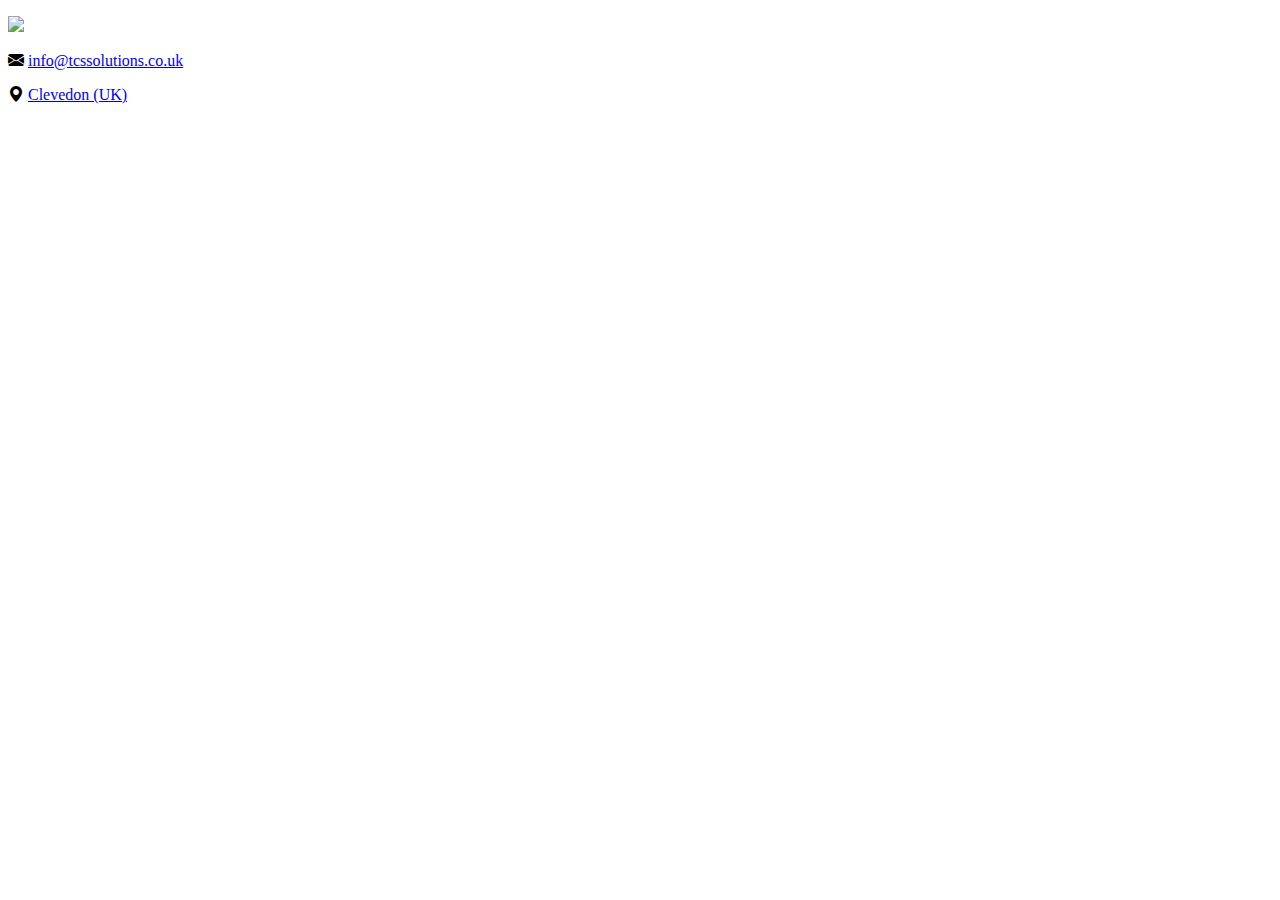
==== commit a64c2595: "Temp page" ====
--- a/index.html
+++ b/index.html
@@ -1,871 +1,19 @@
-<!DOCTYPE html>
+<!doctype html>
 <html lang="en">
-
-<head>
-  <meta charset="utf-8">
-  <meta content="width=device-width, initial-scale=1.0" name="viewport">
-  <title>TCS Solutions UK</title>
-  <meta content="" name="description">
-  <meta content="" name="keywords">
-
-  <!-- Favicons -->
-  <link href="assets/img/favicon.png" rel="icon">
-  <link href="assets/img/apple-touch-icon.png" rel="apple-touch-icon">
-
-  <!-- Fonts -->
-  <link href="https://fonts.googleapis.com" rel="preconnect">
-  <link href="https://fonts.gstatic.com" rel="preconnect" crossorigin>
-  <link href="https://fonts.googleapis.com/css2?family=Open+Sans:ital,wght@0,300;0,400;0,500;0,600;0,700;0,800;1,300;1,400;1,500;1,600;1,700;1,800&family=Poppins:ital,wght@0,100;0,200;0,300;0,400;0,500;0,600;0,700;0,800;0,900;1,100;1,200;1,300;1,400;1,500;1,600;1,700;1,800;1,900&family=Jost:ital,wght@0,100;0,200;0,300;0,400;0,500;0,600;0,700;0,800;0,900;1,100;1,200;1,300;1,400;1,500;1,600;1,700;1,800;1,900&display=swap" rel="stylesheet">
-
-  <!-- Vendor CSS Files -->
-  <link href="assets/vendor/bootstrap/css/bootstrap.min.css" rel="stylesheet">
-  <link href="assets/vendor/bootstrap-icons/bootstrap-icons.css" rel="stylesheet">
-  <link href="assets/vendor/aos/aos.css" rel="stylesheet">
-  <link href="assets/vendor/glightbox/css/glightbox.min.css" rel="stylesheet">
-  <link href="assets/vendor/swiper/swiper-bundle.min.css" rel="stylesheet">
-
-  <!-- Main CSS File -->
-  <link href="assets/css/main.css" rel="stylesheet">
+  <head>
+    <meta charset="utf-8">
+    <meta name="viewport" content="width=device-width, initial-scale=1">
+    <title>Software - Tom Collins</title>
+    <link href="https://cdn.jsdelivr.net/npm/bootstrap@5.3.1/dist/css/bootstrap.min.css" rel="stylesheet" integrity="sha384-4bw+/aepP/YC94hEpVNVgiZdgIC5+VKNBQNGCHeKRQN+PtmoHDEXuppvnDJzQIu9" crossorigin="anonymous">
+    <link rel="stylesheet" href="https://cdn.jsdelivr.net/npm/bootstrap-icons@1.11.3/font/bootstrap-icons.min.css">
 </head>
-
-<body class="index-page">
-
-  <header id="header" class="header d-flex align-items-center fixed-top">
-    <div class="container-fluid container-xl position-relative d-flex align-items-center">
-
-      <a href="index.html" class="logo d-flex align-items-center me-auto" height="300px">
-        <strong>TCS Solutions UK</strong>
-      </a>
-
-      <nav id="navmenu" class="navmenu">
-        <ul>
-          <li><a href="#hero" class="active">Home</a></li>
-          <li><a href="#about">About</a></li>
-          <li><a href="#services">Services</a></li>
-          <li><a href="#portfolio">Portfolio</a></li>
-          <li><a href="#pricing">Pricing</a></li>
-          <li><a href="#contact">Contact</a></li>
-        </ul>
-        <i class="mobile-nav-toggle d-xl-none bi bi-list"></i>
-      </nav>
-
-      <a class="btn-getstarted" href="#about">Get Started</a>
-
-    </div>
-  </header>
-
-  <main class="main">
-
-    <!-- Hero Section -->
-    <section id="hero" class="hero section dark-background">
-
-      <div class="container">
-        <div class="row gy-4">
-          <div class="col-lg-6 order-2 order-lg-1 d-flex flex-column justify-content-center" data-aos="zoom-out">
-            <h1>Bridging the gap between man and machine since 2022</h1>
-            <p>Delivering bespoke software solutions for your business</p>
-            <div class="d-flex">
-              <a href="#about" class="btn-get-started">Get Started</a>
-              <!-- <a href="https://www.youtube.com/watch?v=LXb3EKWsInQ" class="glightbox btn-watch-video d-flex align-items-center"><i class="bi bi-play-circle"></i><span>Watch Video</span></a> -->
-            </div>
-          </div>
-          <div class="col-lg-6 order-1 order-lg-2 hero-img" data-aos="zoom-out" data-aos-delay="200">
-            <img src="assets/img/hero-img.png" class="img-fluid animated" alt="">
-          </div>
+    <body class="d-flex justify-content-center align-items-center vh-100 bg-light">
+        <div class="text-center p-4">
+            <p><img src="/assets/logo.svg" height="80px"></p>
+            <p><i class="bi bi-envelope-fill"></i> <a href="mailto:info@tcssolutions.co.uk?subject=Software%20Enquiry&body=Hi%2C%0A%0AThank%20you%20for%20getting%20in%20touch%20via%20my%20website.%20%0APlease%20let%20me%20know%20if%20you%20are%20looking%20for%20a%20Website%2C%20Web%20Application%20or%20Desktop%20Application%20and%20any%20other%20details%20about%20your%20project.%0A%0AI%20aim%20to%20respond%20within%201-2%20working%20days.%0A%0ACheers%0A%0ATom%0A%0ANote%3A%20Please%20replace%20this%20text%20with%20your%20own%20message" class="text-decoration-none">info@tcssolutions.co.uk</a></p>
+            <p><i class="bi bi-geo-alt-fill"></i> <a href="https://maps.app.goo.gl/BmBDKm9VRgDR4cam8" class="text-decoration-none text-black">Clevedon (UK)</a></p>
         </div>
-      </div>
-
-    </section><!-- /Hero Section -->
-
-    <!-- Clients Section -->
-    <section id="clients" class="clients section light-background">
-
-      <div class="container" data-aos="zoom-in">
-
-        <div class="swiper init-swiper">
-          <script type="application/json" class="swiper-config">
-            {
-              "loop": true,
-              "speed": 600,
-              "autoplay": {
-                "delay": 5000
-              },
-              "slidesPerView": "auto",
-              "pagination": {
-                "el": ".swiper-pagination",
-                "type": "bullets",
-                "clickable": true
-              },
-              "breakpoints": {
-                "320": {
-                  "slidesPerView": 2,
-                  "spaceBetween": 40
-                },
-                "480": {
-                  "slidesPerView": 3,
-                  "spaceBetween": 60
-                },
-                "640": {
-                  "slidesPerView": 4,
-                  "spaceBetween": 80
-                },
-                "992": {
-                  "slidesPerView": 5,
-                  "spaceBetween": 120
-                },
-                "1200": {
-                  "slidesPerView": 6,
-                  "spaceBetween": 120
-                }
-              }
-            }
-          </script>
-          <div class="swiper-wrapper align-items-center">
-            <div class="swiper-slide"><img src="assets/img/clients/github-logo.png" class="img-fluid" alt=""></div>
-            <div class="swiper-slide"><img src="assets/img/clients/docker_logo.png" class="img-fluid" alt=""></div>
-            <div class="swiper-slide"><img src="assets/img/clients/flask-logo.png" class="img-fluid" alt=""></div>
-            <div class="swiper-slide"><img src="assets/img/clients/bootstrap-logo.png" class="img-fluid" alt=""></div>
-            <div class="swiper-slide"><img src="assets/img/clients/azure-logo.png" class="img-fluid" alt=""></div>
-            <div class="swiper-slide"><img src="assets/img/clients/figma-logo.png" class="img-fluid" alt=""></div>
-            <div class="swiper-slide"><img src="assets/img/clients/react_logo.png" class="img-fluid" alt=""></div>
-          </div>
-        </div>
-
-      </div>
-
-    </section><!-- /Clients Section -->
-
-    <!-- About Section -->
-    <section id="about" class="about section">
-
-      <!-- Section Title -->
-      <div class="container section-title" data-aos="fade-up">
-        <h2>About</h2>
-      </div><!-- End Section Title -->
-
-      <div class="container">
-
-        <div class="row gy-4">
-
-          <div class="col-lg-6 content" data-aos="fade-up" data-aos-delay="100">
-            <p>
-              Lorem ipsum dolor sit amet, consectetur adipiscing elit, sed do eiusmod tempor incididunt ut labore et dolore
-              magna aliqua.
-            </p>
-            <ul>
-              <li><i class="bi bi-check2-circle"></i> <span>Ullamco laboris nisi ut aliquip ex ea commodo consequat.</span></li>
-              <li><i class="bi bi-check2-circle"></i> <span>Duis aute irure dolor in reprehenderit in voluptate velit.</span></li>
-              <li><i class="bi bi-check2-circle"></i> <span>Ullamco laboris nisi ut aliquip ex ea commodo</span></li>
-            </ul>
-          </div>
-
-          <div class="col-lg-6" data-aos="fade-up" data-aos-delay="200">
-            <p>Ullamco laboris nisi ut aliquip ex ea commodo consequat. Duis aute irure dolor in reprehenderit in voluptate velit esse cillum dolore eu fugiat nulla pariatur. Excepteur sint occaecat cupidatat non proident, sunt in culpa qui officia deserunt mollit anim id est laborum. </p>
-          </div>
-
-        </div>
-
-      </div>
-
-    </section><!-- /About Section -->
-
-    <!-- Why Us Section -->
-    <section id="why-us" class="section why-us light-background" data-builder="section">
-
-      <div class="container-fluid">
-
-        <div class="row gy-4">
-
-          <div class="col-lg-7 d-flex flex-column justify-content-center order-2 order-lg-1">
-
-            <div class="content px-xl-5" data-aos="fade-up" data-aos-delay="100">
-              <h3><span>Eum ipsam laborum deleniti </span><strong>velit pariatur architecto aut nihil</strong></h3>
-              <p>
-                Lorem ipsum dolor sit amet, consectetur adipiscing elit, sed do eiusmod tempor incididunt ut labore et dolore magna aliqua. Duis aute irure dolor in reprehenderit
-              </p>
-            </div>
-
-            <div class="faq-container px-xl-5" data-aos="fade-up" data-aos-delay="200">
-
-              <div class="faq-item faq-active">
-
-                <h3><span>01</span> Non consectetur a erat nam at lectus urna duis?</h3>
-                <div class="faq-content">
-                  <p>Feugiat pretium nibh ipsum consequat. Tempus iaculis urna id volutpat lacus laoreet non curabitur gravida. Venenatis lectus magna fringilla urna porttitor rhoncus dolor purus non.</p>
-                </div>
-                <i class="faq-toggle bi bi-chevron-right"></i>
-              </div><!-- End Faq item-->
-
-              <div class="faq-item">
-                <h3><span>02</span> Feugiat scelerisque varius morbi enim nunc faucibus a pellentesque?</h3>
-                <div class="faq-content">
-                  <p>Dolor sit amet consectetur adipiscing elit pellentesque habitant morbi. Id interdum velit laoreet id donec ultrices. Fringilla phasellus faucibus scelerisque eleifend donec pretium. Est pellentesque elit ullamcorper dignissim. Mauris ultrices eros in cursus turpis massa tincidunt dui.</p>
-                </div>
-                <i class="faq-toggle bi bi-chevron-right"></i>
-              </div><!-- End Faq item-->
-
-              <div class="faq-item">
-                <h3><span>03</span> Dolor sit amet consectetur adipiscing elit pellentesque?</h3>
-                <div class="faq-content">
-                  <p>Eleifend mi in nulla posuere sollicitudin aliquam ultrices sagittis orci. Faucibus pulvinar elementum integer enim. Sem nulla pharetra diam sit amet nisl suscipit. Rutrum tellus pellentesque eu tincidunt. Lectus urna duis convallis convallis tellus. Urna molestie at elementum eu facilisis sed odio morbi quis</p>
-                </div>
-                <i class="faq-toggle bi bi-chevron-right"></i>
-              </div><!-- End Faq item-->
-
-            </div>
-
-          </div>
-
-          <div class="col-lg-5 order-1 order-lg-2 why-us-img">
-            <img src="assets/img/why-us.png" class="img-fluid" alt="" data-aos="zoom-in" data-aos-delay="100">
-          </div>
-        </div>
-
-      </div>
-
-    </section><!-- /Why Us Section -->
-
-    <!-- Skills Section -->
-    <section id="skills" class="skills section">
-
-      <div class="container" data-aos="fade-up" data-aos-delay="100">
-
-        <div class="row">
-
-          <div class="col-lg-6 d-flex align-items-center">
-            <img src="assets/img/skills.png" class="img-fluid" alt="">
-          </div>
-
-          <div class="col-lg-6 pt-4 pt-lg-0 content">
-
-            <h3>Voluptatem dignissimos provident quasi corporis voluptas</h3>
-            <p class="fst-italic">
-              Lorem ipsum dolor sit amet, consectetur adipiscing elit, sed do eiusmod tempor incididunt ut labore et dolore magna aliqua.
-            </p>
-
-            <div class="skills-content skills-animation">
-
-              <div class="progress">
-                <span class="skill"><span>HTML</span> <i class="val">100%</i></span>
-                <div class="progress-bar-wrap">
-                  <div class="progress-bar" role="progressbar" aria-valuenow="100" aria-valuemin="0" aria-valuemax="100"></div>
-                </div>
-              </div><!-- End Skills Item -->
-
-              <div class="progress">
-                <span class="skill"><span>CSS</span> <i class="val">90%</i></span>
-                <div class="progress-bar-wrap">
-                  <div class="progress-bar" role="progressbar" aria-valuenow="90" aria-valuemin="0" aria-valuemax="100"></div>
-                </div>
-              </div><!-- End Skills Item -->
-
-              <div class="progress">
-                <span class="skill"><span>JavaScript</span> <i class="val">75%</i></span>
-                <div class="progress-bar-wrap">
-                  <div class="progress-bar" role="progressbar" aria-valuenow="75" aria-valuemin="0" aria-valuemax="100"></div>
-                </div>
-              </div><!-- End Skills Item -->
-
-              <div class="progress">
-                <span class="skill"><span>Photoshop</span> <i class="val">55%</i></span>
-                <div class="progress-bar-wrap">
-                  <div class="progress-bar" role="progressbar" aria-valuenow="55" aria-valuemin="0" aria-valuemax="100"></div>
-                </div>
-              </div><!-- End Skills Item -->
-
-            </div>
-
-          </div>
-        </div>
-
-      </div>
-
-    </section><!-- /Skills Section -->
-
-    <!-- Services Section -->
-    <section id="services" class="services section light-background">
-
-      <!-- Section Title -->
-      <div class="container section-title" data-aos="fade-up">
-        <h2>Services</h2>
-        <p>We'll have a discussion about what services you need to improve the online aspects of your business.</p>
-      </div><!-- End Section Title -->
-
-      <div class="container">
-
-        <div class="row gy-4">
-
-          <div class="col-xl-3 col-md-6 d-flex" data-aos="fade-up" data-aos-delay="100">
-            <div class="service-item position-relative">
-              <div class="icon"><i class="bi bi-activity icon"></i></div>
-              <h4><a class="stretched-link">Website Development</a></h4>
-              <p>Full stack website development</p>
-            </div>
-          </div><!-- End Service Item -->
-
-          <div class="col-xl-3 col-md-6 d-flex" data-aos="fade-up" data-aos-delay="200">
-            <div class="service-item position-relative">
-              <div class="icon"><i class="bi bi-bounding-box-circles icon"></i></div>
-              <h4><a class="stretched-link">Automation</a></h4>
-              <p>Duis aute irure dolor in reprehenderit in voluptate velit esse cillum dolore</p>
-            </div>
-          </div><!-- End Service Item -->
-
-          <div class="col-xl-3 col-md-6 d-flex" data-aos="fade-up" data-aos-delay="300">
-            <div class="service-item position-relative">
-              <div class="icon"><i class="bi bi-calendar4-week icon"></i></div>
-              <h4><a class="stretched-link">Software maintance</a></h4>
-              <p>Excepteur sint occaecat cupidatat non proident, sunt in culpa qui officia</p>
-            </div>
-          </div><!-- End Service Item -->
-
-          <div class="col-xl-3 col-md-6 d-flex" data-aos="fade-up" data-aos-delay="400">
-            <div class="service-item position-relative">
-              <div class="icon"><i class="bi bi-broadcast icon"></i></div>
-              <h4><a class="stretched-link">Support</a></h4>
-              <p>At vero eos et accusamus et iusto odio dignissimos ducimus qui blanditiis</p>
-            </div>
-          </div><!-- End Service Item -->
-
-        </div>
-
-      </div>
-
-    </section><!-- /Services Section -->
-
-    <!-- Call To Action Section -->
-    <section id="call-to-action" class="call-to-action section dark-background">
-
-      <img src="assets/img/cta-bg.jpg" alt="">
-
-      <div class="container">
-
-        <div class="row" data-aos="zoom-in" data-aos-delay="100">
-          <div class="col-xl-9 text-center text-xl-start">
-            <h3>Call To Action</h3>
-            <p>Duis aute irure dolor in reprehenderit in voluptate velit esse cillum dolore eu fugiat nulla pariatur. Excepteur sint occaecat cupidatat non proident, sunt in culpa qui officia deserunt mollit anim id est laborum.</p>
-          </div>
-          <div class="col-xl-3 cta-btn-container text-center">
-            <a class="cta-btn align-middle" href="#">Call To Action</a>
-          </div>
-        </div>
-
-      </div>
-
-    </section><!-- /Call To Action Section -->
-
-    <!-- Portfolio Section -->
-    <section id="portfolio" class="portfolio section">
-
-      <!-- Section Title -->
-      <div class="container section-title" data-aos="fade-up">
-        <h2>Portfolio</h2>
-        <p>Necessitatibus eius consequatur ex aliquid fuga eum quidem sint consectetur velit</p>
-      </div><!-- End Section Title -->
-
-      <div class="container">
-
-        <div class="isotope-layout" data-default-filter="*" data-layout="masonry" data-sort="original-order">
-
-          <ul class="portfolio-filters isotope-filters" data-aos="fade-up" data-aos-delay="100">
-            <li data-filter="*" class="filter-active">All</li>
-            <li data-filter=".filter-app">App</li>
-            <li data-filter=".filter-product">Card</li>
-            <li data-filter=".filter-branding">Web</li>
-          </ul><!-- End Portfolio Filters -->
-
-          <div class="row gy-4 isotope-container" data-aos="fade-up" data-aos-delay="200">
-
-            <div class="col-lg-4 col-md-6 portfolio-item isotope-item filter-app">
-              <img src="assets/img/masonry-portfolio/masonry-portfolio-1.jpg" class="img-fluid" alt="">
-              <div class="portfolio-info">
-                <h4>App 1</h4>
-                <p>Lorem ipsum, dolor sit</p>
-                <a href="assets/img/masonry-portfolio/masonry-portfolio-1.jpg" title="App 1" data-gallery="portfolio-gallery-app" class="glightbox preview-link"><i class="bi bi-zoom-in"></i></a>
-                <a href="portfolio-details.html" title="More Details" class="details-link"><i class="bi bi-link-45deg"></i></a>
-              </div>
-            </div><!-- End Portfolio Item -->
-
-            <div class="col-lg-4 col-md-6 portfolio-item isotope-item filter-product">
-              <img src="assets/img/masonry-portfolio/masonry-portfolio-2.jpg" class="img-fluid" alt="">
-              <div class="portfolio-info">
-                <h4>Product 1</h4>
-                <p>Lorem ipsum, dolor sit</p>
-                <a href="assets/img/masonry-portfolio/masonry-portfolio-2.jpg" title="Product 1" data-gallery="portfolio-gallery-product" class="glightbox preview-link"><i class="bi bi-zoom-in"></i></a>
-                <a href="portfolio-details.html" title="More Details" class="details-link"><i class="bi bi-link-45deg"></i></a>
-              </div>
-            </div><!-- End Portfolio Item -->
-
-            <div class="col-lg-4 col-md-6 portfolio-item isotope-item filter-branding">
-              <img src="assets/img/masonry-portfolio/masonry-portfolio-3.jpg" class="img-fluid" alt="">
-              <div class="portfolio-info">
-                <h4>Branding 1</h4>
-                <p>Lorem ipsum, dolor sit</p>
-                <a href="assets/img/masonry-portfolio/masonry-portfolio-3.jpg" title="Branding 1" data-gallery="portfolio-gallery-branding" class="glightbox preview-link"><i class="bi bi-zoom-in"></i></a>
-                <a href="portfolio-details.html" title="More Details" class="details-link"><i class="bi bi-link-45deg"></i></a>
-              </div>
-            </div><!-- End Portfolio Item -->
-
-            <div class="col-lg-4 col-md-6 portfolio-item isotope-item filter-app">
-              <img src="assets/img/masonry-portfolio/masonry-portfolio-4.jpg" class="img-fluid" alt="">
-              <div class="portfolio-info">
-                <h4>App 2</h4>
-                <p>Lorem ipsum, dolor sit</p>
-                <a href="assets/img/masonry-portfolio/masonry-portfolio-4.jpg" title="App 2" data-gallery="portfolio-gallery-app" class="glightbox preview-link"><i class="bi bi-zoom-in"></i></a>
-                <a href="portfolio-details.html" title="More Details" class="details-link"><i class="bi bi-link-45deg"></i></a>
-              </div>
-            </div><!-- End Portfolio Item -->
-
-            <div class="col-lg-4 col-md-6 portfolio-item isotope-item filter-product">
-              <img src="assets/img/masonry-portfolio/masonry-portfolio-5.jpg" class="img-fluid" alt="">
-              <div class="portfolio-info">
-                <h4>Product 2</h4>
-                <p>Lorem ipsum, dolor sit</p>
-                <a href="assets/img/masonry-portfolio/masonry-portfolio-5.jpg" title="Product 2" data-gallery="portfolio-gallery-product" class="glightbox preview-link"><i class="bi bi-zoom-in"></i></a>
-                <a href="portfolio-details.html" title="More Details" class="details-link"><i class="bi bi-link-45deg"></i></a>
-              </div>
-            </div><!-- End Portfolio Item -->
-
-            <div class="col-lg-4 col-md-6 portfolio-item isotope-item filter-branding">
-              <img src="assets/img/masonry-portfolio/masonry-portfolio-6.jpg" class="img-fluid" alt="">
-              <div class="portfolio-info">
-                <h4>Branding 2</h4>
-                <p>Lorem ipsum, dolor sit</p>
-                <a href="assets/img/masonry-portfolio/masonry-portfolio-6.jpg" title="Branding 2" data-gallery="portfolio-gallery-branding" class="glightbox preview-link"><i class="bi bi-zoom-in"></i></a>
-                <a href="portfolio-details.html" title="More Details" class="details-link"><i class="bi bi-link-45deg"></i></a>
-              </div>
-            </div><!-- End Portfolio Item -->
-
-            <div class="col-lg-4 col-md-6 portfolio-item isotope-item filter-app">
-              <img src="assets/img/masonry-portfolio/masonry-portfolio-7.jpg" class="img-fluid" alt="">
-              <div class="portfolio-info">
-                <h4>App 3</h4>
-                <p>Lorem ipsum, dolor sit</p>
-                <a href="assets/img/masonry-portfolio/masonry-portfolio-7.jpg" title="App 3" data-gallery="portfolio-gallery-app" class="glightbox preview-link"><i class="bi bi-zoom-in"></i></a>
-                <a href="portfolio-details.html" title="More Details" class="details-link"><i class="bi bi-link-45deg"></i></a>
-              </div>
-            </div><!-- End Portfolio Item -->
-
-            <div class="col-lg-4 col-md-6 portfolio-item isotope-item filter-product">
-              <img src="assets/img/masonry-portfolio/masonry-portfolio-8.jpg" class="img-fluid" alt="">
-              <div class="portfolio-info">
-                <h4>Product 3</h4>
-                <p>Lorem ipsum, dolor sit</p>
-                <a href="assets/img/masonry-portfolio/masonry-portfolio-8.jpg" title="Product 3" data-gallery="portfolio-gallery-product" class="glightbox preview-link"><i class="bi bi-zoom-in"></i></a>
-                <a href="portfolio-details.html" title="More Details" class="details-link"><i class="bi bi-link-45deg"></i></a>
-              </div>
-            </div><!-- End Portfolio Item -->
-
-            <div class="col-lg-4 col-md-6 portfolio-item isotope-item filter-branding">
-              <img src="assets/img/masonry-portfolio/masonry-portfolio-9.jpg" class="img-fluid" alt="">
-              <div class="portfolio-info">
-                <h4>Branding 3</h4>
-                <p>Lorem ipsum, dolor sit</p>
-                <a href="assets/img/masonry-portfolio/masonry-portfolio-9.jpg" title="Branding 2" data-gallery="portfolio-gallery-branding" class="glightbox preview-link"><i class="bi bi-zoom-in"></i></a>
-                <a href="portfolio-details.html" title="More Details" class="details-link"><i class="bi bi-link-45deg"></i></a>
-              </div>
-            </div><!-- End Portfolio Item -->
-
-          </div><!-- End Portfolio Container -->
-
-        </div>
-
-      </div>
-
-    </section><!-- /Portfolio Section -->
-
-
-    <!-- Pricing Section -->
-    <section id="pricing" class="pricing section light-background">
-
-      <!-- Section Title -->
-      <div class="container section-title" data-aos="fade-up">
-        <h2>Pricing</h2>
-        <p>Necessitatibus eius consequatur ex aliquid fuga eum quidem sint consectetur velit</p>
-      </div><!-- End Section Title -->
-
-      <div class="container">
-
-        <div class="row gy-4">
-
-          <div class="col-lg-4" data-aos="zoom-in" data-aos-delay="100">
-            <div class="pricing-item">
-              <h3>Free Plan</h3>
-              <h4><sup>$</sup>0<span> / month</span></h4>
-              <ul>
-                <li><i class="bi bi-check"></i> <span>Quam adipiscing vitae proin</span></li>
-                <li><i class="bi bi-check"></i> <span>Nec feugiat nisl pretium</span></li>
-                <li><i class="bi bi-check"></i> <span>Nulla at volutpat diam uteera</span></li>
-                <li class="na"><i class="bi bi-x"></i> <span>Pharetra massa massa ultricies</span></li>
-                <li class="na"><i class="bi bi-x"></i> <span>Massa ultricies mi quis hendrerit</span></li>
-              </ul>
-              <a href="#" class="buy-btn">Buy Now</a>
-            </div>
-          </div><!-- End Pricing Item -->
-
-          <div class="col-lg-4" data-aos="zoom-in" data-aos-delay="200">
-            <div class="pricing-item featured">
-              <h3>Business Plan</h3>
-              <h4><sup>$</sup>29<span> / month</span></h4>
-              <ul>
-                <li><i class="bi bi-check"></i> <span>Quam adipiscing vitae proin</span></li>
-                <li><i class="bi bi-check"></i> <span>Nec feugiat nisl pretium</span></li>
-                <li><i class="bi bi-check"></i> <span>Nulla at volutpat diam uteera</span></li>
-                <li><i class="bi bi-check"></i> <span>Pharetra massa massa ultricies</span></li>
-                <li><i class="bi bi-check"></i> <span>Massa ultricies mi quis hendrerit</span></li>
-              </ul>
-              <a href="#" class="buy-btn">Buy Now</a>
-            </div>
-          </div><!-- End Pricing Item -->
-
-          <div class="col-lg-4" data-aos="zoom-in" data-aos-delay="300">
-            <div class="pricing-item">
-              <h3>Developer Plan</h3>
-              <h4><sup>$</sup>49<span> / month</span></h4>
-              <ul>
-                <li><i class="bi bi-check"></i> <span>Quam adipiscing vitae proin</span></li>
-                <li><i class="bi bi-check"></i> <span>Nec feugiat nisl pretium</span></li>
-                <li><i class="bi bi-check"></i> <span>Nulla at volutpat diam uteera</span></li>
-                <li><i class="bi bi-check"></i> <span>Pharetra massa massa ultricies</span></li>
-                <li><i class="bi bi-check"></i> <span>Massa ultricies mi quis hendrerit</span></li>
-              </ul>
-              <a href="#" class="buy-btn">Buy Now</a>
-            </div>
-          </div><!-- End Pricing Item -->
-
-        </div>
-
-      </div>
-
-    </section><!-- /Pricing Section -->
-
-    <!-- Testimonials Section -->
-    <section id="testimonials" class="testimonials section">
-
-      <!-- Section Title -->
-      <div class="container section-title" data-aos="fade-up">
-        <h2>Testimonials</h2>
-        <p>Necessitatibus eius consequatur ex aliquid fuga eum quidem sint consectetur velit</p>
-      </div><!-- End Section Title -->
-
-      <div class="container" data-aos="fade-up" data-aos-delay="100">
-
-        <div class="swiper init-swiper">
-          <script type="application/json" class="swiper-config">
-            {
-              "loop": true,
-              "speed": 600,
-              "autoplay": {
-                "delay": 5000
-              },
-              "slidesPerView": "auto",
-              "pagination": {
-                "el": ".swiper-pagination",
-                "type": "bullets",
-                "clickable": true
-              }
-            }
-          </script>
-          <div class="swiper-wrapper">
-
-            <div class="swiper-slide">
-              <div class="testimonial-item">
-                <img src="assets/img/testimonials/testimonials-1.jpg" class="testimonial-img" alt="">
-                <h3>Saul Goodman</h3>
-                <h4>Ceo &amp; Founder</h4>
-                <div class="stars">
-                  <i class="bi bi-star-fill"></i><i class="bi bi-star-fill"></i><i class="bi bi-star-fill"></i><i class="bi bi-star-fill"></i><i class="bi bi-star-fill"></i>
-                </div>
-                <p>
-                  <i class="bi bi-quote quote-icon-left"></i>
-                  <span>Proin iaculis purus consequat sem cure digni ssim donec porttitora entum suscipit rhoncus. Accusantium quam, ultricies eget id, aliquam eget nibh et. Maecen aliquam, risus at semper.</span>
-                  <i class="bi bi-quote quote-icon-right"></i>
-                </p>
-              </div>
-            </div><!-- End testimonial item -->
-
-            <div class="swiper-slide">
-              <div class="testimonial-item">
-                <img src="assets/img/testimonials/testimonials-2.jpg" class="testimonial-img" alt="">
-                <h3>Sara Wilsson</h3>
-                <h4>Designer</h4>
-                <div class="stars">
-                  <i class="bi bi-star-fill"></i><i class="bi bi-star-fill"></i><i class="bi bi-star-fill"></i><i class="bi bi-star-fill"></i><i class="bi bi-star-fill"></i>
-                </div>
-                <p>
-                  <i class="bi bi-quote quote-icon-left"></i>
-                  <span>Export tempor illum tamen malis malis eram quae irure esse labore quem cillum quid cillum eram malis quorum velit fore eram velit sunt aliqua noster fugiat irure amet legam anim culpa.</span>
-                  <i class="bi bi-quote quote-icon-right"></i>
-                </p>
-              </div>
-            </div><!-- End testimonial item -->
-
-            <div class="swiper-slide">
-              <div class="testimonial-item">
-                <img src="assets/img/testimonials/testimonials-3.jpg" class="testimonial-img" alt="">
-                <h3>Jena Karlis</h3>
-                <h4>Store Owner</h4>
-                <div class="stars">
-                  <i class="bi bi-star-fill"></i><i class="bi bi-star-fill"></i><i class="bi bi-star-fill"></i><i class="bi bi-star-fill"></i><i class="bi bi-star-fill"></i>
-                </div>
-                <p>
-                  <i class="bi bi-quote quote-icon-left"></i>
-                  <span>Enim nisi quem export duis labore cillum quae magna enim sint quorum nulla quem veniam duis minim tempor labore quem eram duis noster aute amet eram fore quis sint minim.</span>
-                  <i class="bi bi-quote quote-icon-right"></i>
-                </p>
-              </div>
-            </div><!-- End testimonial item -->
-
-            <div class="swiper-slide">
-              <div class="testimonial-item">
-                <img src="assets/img/testimonials/testimonials-4.jpg" class="testimonial-img" alt="">
-                <h3>Matt Brandon</h3>
-                <h4>Freelancer</h4>
-                <div class="stars">
-                  <i class="bi bi-star-fill"></i><i class="bi bi-star-fill"></i><i class="bi bi-star-fill"></i><i class="bi bi-star-fill"></i><i class="bi bi-star-fill"></i>
-                </div>
-                <p>
-                  <i class="bi bi-quote quote-icon-left"></i>
-                  <span>Fugiat enim eram quae cillum dolore dolor amet nulla culpa multos export minim fugiat minim velit minim dolor enim duis veniam ipsum anim magna sunt elit fore quem dolore labore illum veniam.</span>
-                  <i class="bi bi-quote quote-icon-right"></i>
-                </p>
-              </div>
-            </div><!-- End testimonial item -->
-
-            <div class="swiper-slide">
-              <div class="testimonial-item">
-                <img src="assets/img/testimonials/testimonials-5.jpg" class="testimonial-img" alt="">
-                <h3>John Larson</h3>
-                <h4>Entrepreneur</h4>
-                <div class="stars">
-                  <i class="bi bi-star-fill"></i><i class="bi bi-star-fill"></i><i class="bi bi-star-fill"></i><i class="bi bi-star-fill"></i><i class="bi bi-star-fill"></i>
-                </div>
-                <p>
-                  <i class="bi bi-quote quote-icon-left"></i>
-                  <span>Quis quorum aliqua sint quem legam fore sunt eram irure aliqua veniam tempor noster veniam enim culpa labore duis sunt culpa nulla illum cillum fugiat legam esse veniam culpa fore nisi cillum quid.</span>
-                  <i class="bi bi-quote quote-icon-right"></i>
-                </p>
-              </div>
-            </div><!-- End testimonial item -->
-
-          </div>
-          <div class="swiper-pagination"></div>
-        </div>
-
-      </div>
-
-    </section><!-- /Testimonials Section -->
-
-    <!-- Faq 2 Section -->
-    <section id="faq-2" class="faq-2 section light-background">
-
-      <!-- Section Title -->
-      <div class="container section-title" data-aos="fade-up">
-        <h2>Frequently Asked Questions</h2>
-      </div><!-- End Section Title -->
-
-      <div class="container">
-
-        <div class="row justify-content-center">
-
-          <div class="col-lg-10">
-
-            <div class="faq-container">
-
-              <div class="faq-item faq-active" data-aos="fade-up" data-aos-delay="200">
-                <i class="faq-icon bi bi-question-circle"></i>
-                <h3>What exactly is a web app?</h3>
-                <div class="faq-content">
-                  <p>A web app is an application software that runs on a web server, accessible through a web browser like google. Unlike traditional desktop applications, web apps do not need to be installed on the user's computer, however they can be wrapped in a container to be deployed on the app store.</p>
-                </div>
-                <i class="faq-toggle bi bi-chevron-right"></i>
-              </div><!-- End Faq item-->
-
-              <div class="faq-item" data-aos="fade-up" data-aos-delay="300">
-                <i class="faq-icon bi bi-question-circle"></i>
-                <h3>Are web apps cost effective?</h3>
-                <div class="faq-content">
-                  <p>Web apps are a cost effective solution as they reduce need for developing and maintaining multiple versions for different operating systems (Windows, macOS, iOS, Android). This means you can deploy a web a single web app can be used across your entire business on every device. Therefore, lowering development and maintenance costs.</p>
-                </div>
-                <i class="faq-toggle bi bi-chevron-right"></i>
-              </div><!-- End Faq item-->
-
-              <div class="faq-item" data-aos="fade-up" data-aos-delay="400">
-                <i class="faq-icon bi bi-question-circle"></i>
-                <h3>Can web apps integrate with other tools and systems?</h3>
-                <div class="faq-content">
-                  <p>Yes, web apps can easily integrate with other online tools and services, such as Microsoft 365, CRM systems and monitoring platforms.</p>
-                </div>
-                <i class="faq-toggle bi bi-chevron-right"></i>
-              </div><!-- End Faq item-->
-
-            </div>
-
-          </div>
-
-        </div>
-
-      </div>
-
-    </section><!-- /Faq 2 Section -->
-
-    <!-- Contact Section -->
-    <section id="contact" class="contact section">
-
-      <!-- Section Title -->
-      <div class="container section-title" data-aos="fade-up">
-        <h2>Contact</h2>
-        <p>Get in conctact today and start a discussion on how we can improve the online aspects of your business.</p>
-      </div><!-- End Section Title -->
-
-      <div class="container" data-aos="fade-up" data-aos-delay="100">
-
-        <div class="row gy-4">
-
-          <div class="col-lg-5">
-
-            <div class="info-wrap">
-              <div class="info-item d-flex" data-aos="fade-up" data-aos-delay="200">
-                <i class="bi bi-geo-alt flex-shrink-0"></i>
-                <div>
-                  <h3>Based in Clevedon (UK)</h3>
-                  <p>A108 Adam Street, New York, NY 535022</p>
-                </div>
-              </div><!-- End Info Item -->
-
-              <div class="info-item d-flex" data-aos="fade-up" data-aos-delay="400">
-                <i class="bi bi-envelope flex-shrink-0"></i>
-                <div>
-                  <h3>Get in contact via email</h3>
-                  <p>info@tcssolutions.co.uk</p>
-                </div>
-              </div><!-- End Info Item -->
-              <iframe src="https://www.google.com/maps/embed/v1/place?q=place_id:ChIJ7bLWTEzwcUgRZfm-A1yEw9w&key=AIzaSyBEwsaYFH5GPUcJJNmlRjtPN9AgKeJsNZM" frameborder="0" style="border:0; width: 100%; height: 270px;" allowfullscreen="" loading="lazy" referrerpolicy="no-referrer-when-downgrade"></iframe>
-            </div>
-          </div>
-
-          <div class="col-lg-7">
-            <form action="forms/contact.php" method="post" class="php-email-form" data-aos="fade-up" data-aos-delay="200">
-              <div class="row gy-4">
-
-                <div class="col-md-6">
-                  <label for="name-field" class="pb-2">Your Name</label>
-                  <input type="text" name="name" id="name-field" class="form-control" required="">
-                </div>
-
-                <div class="col-md-6">
-                  <label for="email-field" class="pb-2">Your Email</label>
-                  <input type="email" class="form-control" name="email" id="email-field" required="">
-                </div>
-
-                <div class="col-md-12">
-                  <label for="subject-field" class="pb-2">Subject</label>
-                  <input type="text" class="form-control" name="subject" id="subject-field" required="">
-                </div>
-
-                <div class="col-md-12">
-                  <label for="message-field" class="pb-2">Message</label>
-                  <textarea class="form-control" name="message" rows="10" id="message-field" required=""></textarea>
-                </div>
-
-                <div class="col-md-12 text-center">
-                  <div class="loading">Loading</div>
-                  <div class="error-message"></div>
-                  <div class="sent-message">Your message has been sent. Thank you!</div>
-
-                  <button type="submit">Send Message</button>
-                </div>
-
-              </div>
-            </form>
-          </div><!-- End Contact Form -->
-
-        </div>
-
-      </div>
-
-    </section><!-- /Contact Section -->
-
-  </main>
-
-  <footer id="footer" class="footer">
-
-    <div class="container footer-top">
-      <div class="row gy-4">
-        <div class="col-lg-4 col-md-6 footer-about">
-          <a href="index.html" class="d-flex align-items-center">
-            <span class="sitename">TCS Solutions (UK)</span>
-          </a>
-          <div class="footer-contact pt-3">
-            <p>Clevedon, North Somerset</p>
-            <p>United Kingdom</p>
-            <p class="mt-3"><strong>Email:</strong> <span>info@tcssolutions.co.uk</span></p>
-          </div>
-        </div>
-
-        <div class="col-lg-2 col-md-3 footer-links">
-          <h4>Useful Links</h4>
-          <ul>
-            <li><i class="bi bi-chevron-right"></i> <a href="#">Home</a></li>
-            <li><i class="bi bi-chevron-right"></i> <a href="#">About us</a></li>
-            <li><i class="bi bi-chevron-right"></i> <a href="#">Services</a></li>
-            <li><i class="bi bi-chevron-right"></i> <a href="#">Terms of service</a></li>
-          </ul>
-        </div>
-
-        <div class="col-lg-2 col-md-3 footer-links">
-          <h4>Our Services</h4>
-          <ul>
-            <li><i class="bi bi-chevron-right"></i> <a href="#">Web Design</a></li>
-            <li><i class="bi bi-chevron-right"></i> <a href="#">Web Development</a></li>
-            <li><i class="bi bi-chevron-right"></i> <a href="#">Product Management</a></li>
-            <li><i class="bi bi-chevron-right"></i> <a href="#">Marketing</a></li>
-          </ul>
-        </div>
-
-        <div class="col-lg-4 col-md-12">
-          <h4>Follow Us</h4>
-          <p>Follow TCS Solutions on Linkedin</p>
-          <div class="social-links d-flex">
-            <a href="https://www.linkedin.com/company/tcs-solutions-uk/"><i class="bi bi-linkedin"></i></a>
-          </div>
-        </div>
-
-      </div>
-    </div>
-
-    <div class="container copyright text-center mt-4">
-      <p>© <span>Copyright</span> <strong class="px-1 sitename">TCS Solutions</strong> <span>All Rights Reserved</span></p>
-      <div class="credits">
-        <!-- All the links in the footer should remain intact. -->
-        <!-- You can delete the links only if you've purchased the pro version. -->
-        <!-- Licensing information: https://bootstrapmade.com/license/ -->
-        <!-- Purchase the pro version with working PHP/AJAX contact form: [buy-url] -->
-        Designed by <a href="https://bootstrapmade.com/">BootstrapMade</a>
-      </div>
-    </div>
-
-  </footer>
-
-  <!-- Scroll Top -->
-  <a href="#" id="scroll-top" class="scroll-top d-flex align-items-center justify-content-center"><i class="bi bi-arrow-up-short"></i></a>
-
-  <!-- Preloader -->
-  <div id="preloader"></div>
-
-  <!-- Vendor JS Files -->
-  <script src="assets/vendor/bootstrap/js/bootstrap.bundle.min.js"></script>
-  <script src="assets/vendor/php-email-form/validate.js"></script>
-  <script src="assets/vendor/aos/aos.js"></script>
-  <script src="assets/vendor/glightbox/js/glightbox.min.js"></script>
-  <script src="assets/vendor/swiper/swiper-bundle.min.js"></script>
-  <script src="assets/vendor/waypoints/noframework.waypoints.js"></script>
-  <script src="assets/vendor/imagesloaded/imagesloaded.pkgd.min.js"></script>
-  <script src="assets/vendor/isotope-layout/isotope.pkgd.min.js"></script>
-
-  <!-- Main JS File -->
-  <script src="assets/js/main.js"></script>
-
-</body>
-
+    <!-- Scripts -->
+    <script src="https://cdn.jsdelivr.net/npm/bootstrap@5.3.1/dist/js/bootstrap.bundle.min.js" integrity="sha384-HwwvtgBNo3bZJJLYd8oVXjrBZt8cqVSpeBNS5n7C8IVInixGAoxmnlMuBnhbgrkm" crossorigin="anonymous"></script>
+  </body>
 </html>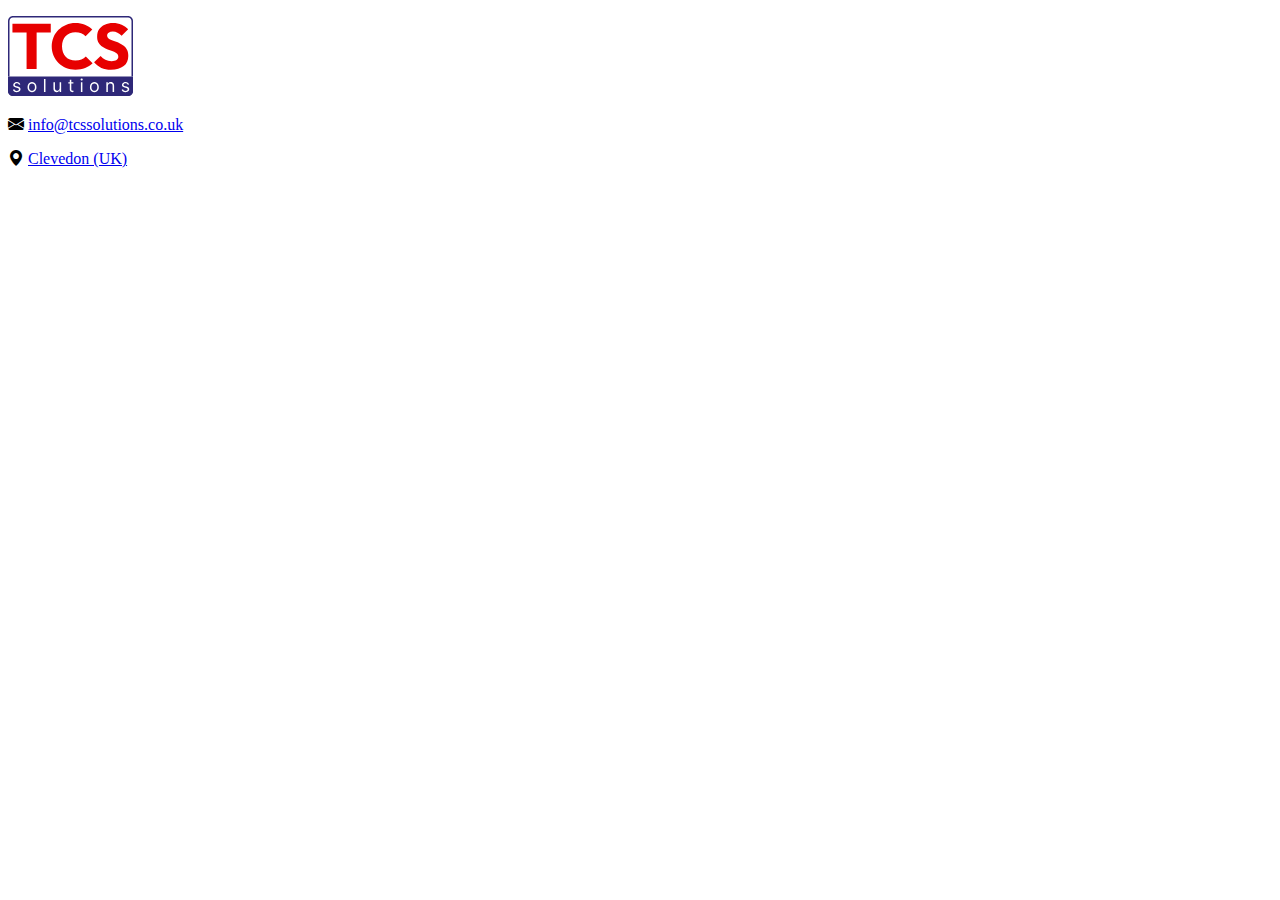
==== commit ca6ec826: "Added image" ====
--- a/index.html
+++ b/index.html
@@ -9,7 +9,7 @@
 </head>
     <body class="d-flex justify-content-center align-items-center vh-100 bg-light">
         <div class="text-center p-4">
-            <p><img src="/assets/logo.svg" height="80px"></p>
+            <p><img src="/logo.svg" height="80px"></p>
             <p><i class="bi bi-envelope-fill"></i> <a href="mailto:info@tcssolutions.co.uk?subject=Software%20Enquiry&body=Hi%2C%0A%0AThank%20you%20for%20getting%20in%20touch%20via%20my%20website.%20%0APlease%20let%20me%20know%20if%20you%20are%20looking%20for%20a%20Website%2C%20Web%20Application%20or%20Desktop%20Application%20and%20any%20other%20details%20about%20your%20project.%0A%0AI%20aim%20to%20respond%20within%201-2%20working%20days.%0A%0ACheers%0A%0ATom%0A%0ANote%3A%20Please%20replace%20this%20text%20with%20your%20own%20message" class="text-decoration-none">info@tcssolutions.co.uk</a></p>
             <p><i class="bi bi-geo-alt-fill"></i> <a href="https://maps.app.goo.gl/BmBDKm9VRgDR4cam8" class="text-decoration-none text-black">Clevedon (UK)</a></p>
         </div>
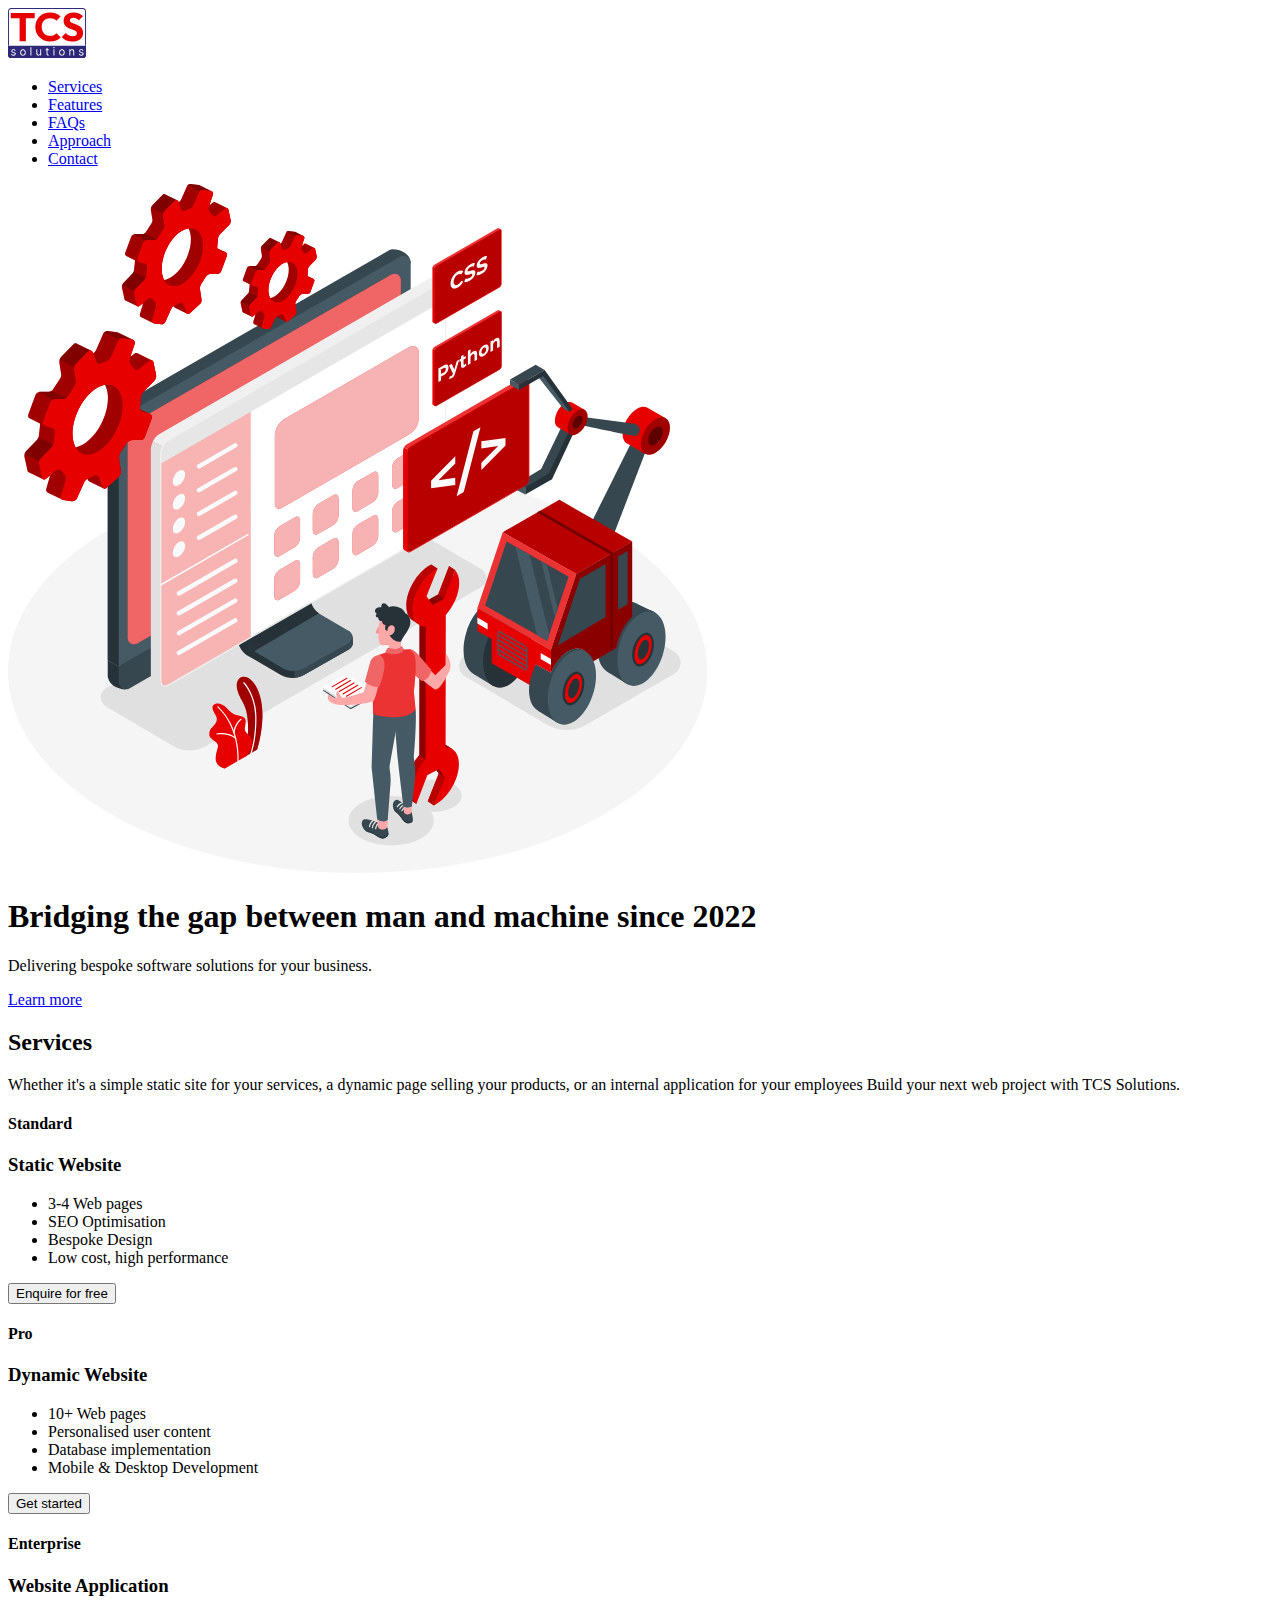
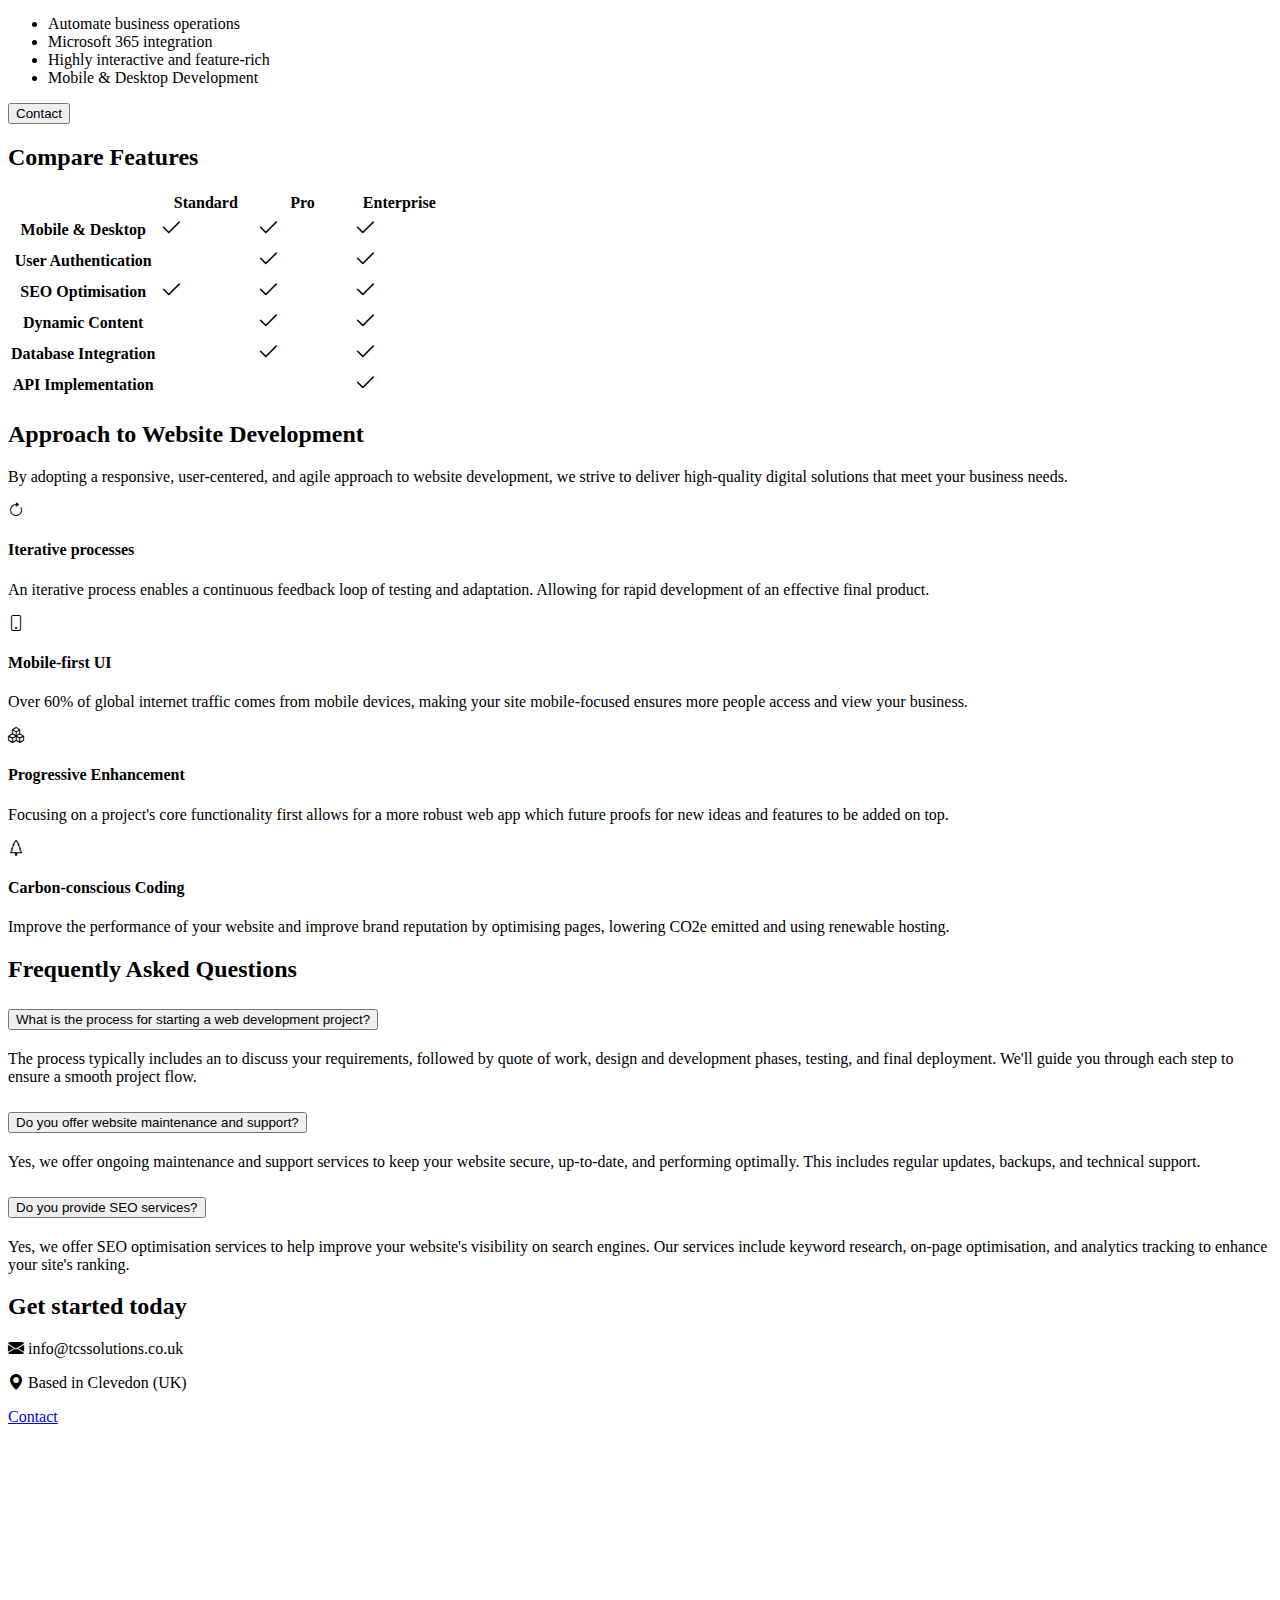
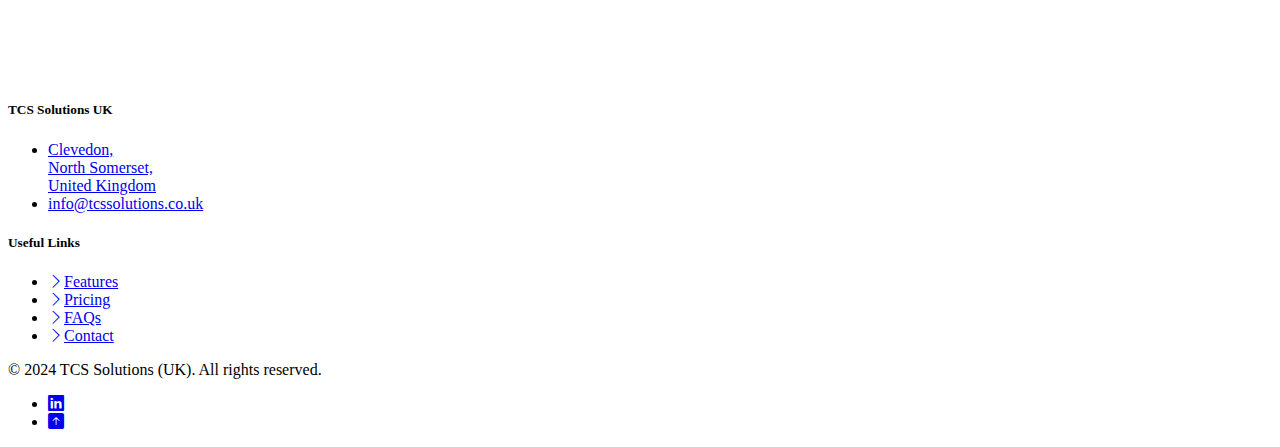
==== commit 7a614694: "New website design" ====
--- a/index.html
+++ b/index.html
@@ -3,16 +3,290 @@
   <head>
     <meta charset="utf-8">
     <meta name="viewport" content="width=device-width, initial-scale=1">
-    <title>Software - Tom Collins</title>
+    <title>TCS Solutions UK</title>
     <link href="https://cdn.jsdelivr.net/npm/bootstrap@5.3.1/dist/css/bootstrap.min.css" rel="stylesheet" integrity="sha384-4bw+/aepP/YC94hEpVNVgiZdgIC5+VKNBQNGCHeKRQN+PtmoHDEXuppvnDJzQIu9" crossorigin="anonymous">
     <link rel="stylesheet" href="https://cdn.jsdelivr.net/npm/bootstrap-icons@1.11.3/font/bootstrap-icons.min.css">
+    <link rel="apple-touch-icon" sizes="180x180" href="/apple-touch-icon.png">
+    <link rel="icon" type="image/png" sizes="32x32" href="/favicon-32x32.png">
+    <link rel="icon" type="image/png" sizes="16x16" href="/favicon-16x16.png">
+    <link rel="manifest" href="/site.webmanifest">
 </head>
-    <body class="d-flex justify-content-center align-items-center vh-100 bg-light">
-        <div class="text-center p-4">
-            <p><img src="/logo.svg" height="80px"></p>
-            <p><i class="bi bi-envelope-fill"></i> <a href="mailto:info@tcssolutions.co.uk?subject=Software%20Enquiry&body=Hi%2C%0A%0AThank%20you%20for%20getting%20in%20touch%20via%20my%20website.%20%0APlease%20let%20me%20know%20if%20you%20are%20looking%20for%20a%20Website%2C%20Web%20Application%20or%20Desktop%20Application%20and%20any%20other%20details%20about%20your%20project.%0A%0AI%20aim%20to%20respond%20within%201-2%20working%20days.%0A%0ACheers%0A%0ATom%0A%0ANote%3A%20Please%20replace%20this%20text%20with%20your%20own%20message" class="text-decoration-none">info@tcssolutions.co.uk</a></p>
-            <p><i class="bi bi-geo-alt-fill"></i> <a href="https://maps.app.goo.gl/BmBDKm9VRgDR4cam8" class="text-decoration-none text-black">Clevedon (UK)</a></p>
-        </div>
+    <body>
+        <div class="container" id="navigation-bar">
+            <header class="d-flex flex-wrap align-items-center justify-content-center justify-content-md-between py-3 mb-4 border-bottom">
+              <div class="col-md-3 mb-2 mb-md-0">
+                <a href="/" class="d-inline-flex link-body-emphasis text-decoration-none">
+                    <img src="/logo.svg" class="bi" height="50px">
+                </a>
+              </div>
+        
+              <ul class="nav col-12 col-md-auto mb-2 justify-content-center mb-md-0">
+                <li><a href="#services" class="nav-link px-2 active">Services</a></li>
+                <li><a href="#features" class="nav-link px-2">Features</a></li>
+                <li><a href="#frequently-asked-questions" class="nav-link px-2">FAQs</a></li>
+                <li><a href="#approach" class="nav-link px-2">Approach</a></li>
+                <li><a href="#contact" class="nav-link px-2">Contact</a></li>
+              </ul>
+            </header>
+        </div>
+
+        <div class="container px-4 my-lg-4 mt-5" id="hero">
+            <div class="row flex-lg-row-reverse align-items-center g-5">
+              <div class="col-10 col-sm-8 col-lg-6 mx-auto">
+                <img src="hero.svg" class="d-block mx-lg-auto img-fluid" alt="Bootstrap Themes" width="700" loading="lazy">
+              </div>
+              <div class="col-lg-6">
+                <h1 class="display-3 fw-bold text-body-emphasis lh-1 mb-3">Bridging the gap between man and machine since 2022</h1>
+                <p class="fs-5 text-body-secondary">Delivering bespoke software solutions for your business.</p>
+                <div class="d-grid gap-2 d-md-flex justify-content-md-start pb-4">
+                  <a href="#services" class="btn btn-primary btn-lg px-4 me-md-2 w-100">Learn more</a>
+                </div>
+              </div>
+            </div>
+        </div>
+
+        <div class="container py-3 mt-5" id="services" data-bs-spy="scroll" data-bs-target="#services">
+          <header>
+            <div class="pricing-header p-3 pb-md-4 mx-auto text-center">
+              <h2 class="display-4 fw-normal text-body-emphasis">Services</h2>
+              <p class="fs-5 text-body-secondary">Whether it's a simple static site for your services, a dynamic page selling your products, or an internal application for your employees Build your next web project with TCS Solutions. </p>
+            </div>
+          </header>
+        
+          <main>
+            <div class="row row-cols-1 row-cols-md-3 mb-3 text-center">
+              <div class="col">
+                <div class="card mb-4 rounded-3 shadow-sm">
+                  <div class="card-header py-3">
+                    <h4 class="my-0 fw-normal">Standard</h4>
+                  </div>
+                  <div class="card-body">
+                    <h3 class="card-title pricing-card-title">Static Website</h3>
+                    <ul class="list-unstyled mt-3 mb-4">
+                      <li>3-4 Web pages</li>
+                      <li>SEO Optimisation</li>
+                      <li>Bespoke Design</li>
+                      <li>Low cost, high performance</li>
+                    </ul>
+                    <button type="button" class="w-100 btn btn-lg btn-outline-primary">Enquire for free</button>
+                  </div>
+                </div>
+              </div>
+              <div class="col">
+                <div class="card mb-4 rounded-3 shadow-sm">
+                  <div class="card-header py-3">
+                    <h4 class="my-0 fw-normal">Pro</h4>
+                  </div>
+                  <div class="card-body">
+                    <h3 class="card-title pricing-card-title">Dynamic Website</h3>
+                    <ul class="list-unstyled mt-3 mb-4">
+                      <li>10+ Web pages</li>
+                      <li>Personalised user content</li>
+                      <li>Database implementation</li>
+                      <li>Mobile & Desktop Development</li>
+                    </ul>
+                    <button type="button" class="w-100 btn btn-lg btn-primary">Get started</button>
+                  </div>
+                </div>
+              </div>
+              <div class="col">
+                <div class="card mb-4 rounded-3 shadow-sm border-primary">
+                  <div class="card-header py-3 text-bg-primary border-primary">
+                    <h4 class="my-0 fw-normal">Enterprise</h4>
+                  </div>
+                  <div class="card-body">
+                    <h3 class="card-title pricing-card-title">Website Application</h3>
+                    <ul class="list-unstyled mt-3 mb-4">
+                      <li>Automate business operations</li>
+                      <li>Microsoft 365 integration</li>
+                      <li>Highly interactive and feature-rich</li>
+                      <li>Mobile & Desktop Development</li>
+                    </ul>
+                    <button type="button" class="w-100 btn btn-lg btn-primary">Contact</button>
+                  </div>
+                </div>
+              </div>
+            </div>
+            <h2 class="display-6 fw-normal text-body-emphasis text-center my-4" id="features">Compare Features</h2>
+            <div class="table-responsive">
+              <table class="table text-center">
+                <thead>
+                  <tr>
+                    <th style="width: 34%;"></th>
+                    <th style="width: 22%;">Standard</th>
+                    <th style="width: 22%;">Pro</th>
+                    <th style="width: 22%;">Enterprise</th>
+                  </tr>
+                </thead>
+                <tbody>
+                  <tr>
+                    <th scope="row" class="text-start">Mobile & Desktop</th>
+                    <td><i class="bi bi-check2" style="font-size: 24px;"></i></td>
+                    <td><i class="bi bi-check2" style="font-size: 24px;"></i></td>
+                    <td><i class="bi bi-check2" style="font-size: 24px;"></i></td>
+                  </tr>
+                  <tr>
+                    <th scope="row" class="text-start">User Authentication</th>
+                    <td></td>
+                    <td><i class="bi bi-check2" style="font-size: 24px;"></i></td>
+                    <td><i class="bi bi-check2" style="font-size: 24px;"></i></td>
+                  </tr>
+                </tbody>
+        
+                <tbody>
+                  <tr>
+                    <th scope="row" class="text-start">SEO Optimisation</th>
+                    <td><i class="bi bi-check2" style="font-size: 24px;"></i></td>
+                    <td><i class="bi bi-check2" style="font-size: 24px;"></i></td>
+                    <td><i class="bi bi-check2" style="font-size: 24px;"></i></td>
+                  </tr>
+                  <tr>
+                    <th scope="row" class="text-start">Dynamic Content</th>
+                    <td></td>
+                    <td><i class="bi bi-check2" style="font-size: 24px;"></i></td>
+                    <td><i class="bi bi-check2" style="font-size: 24px;"></i></td>
+                  </tr>
+                  <tr>
+                    <th scope="row" class="text-start">Database Integration</th>
+                    <td></td>
+                    <td><i class="bi bi-check2" style="font-size: 24px;"></i></td>
+                    <td><i class="bi bi-check2" style="font-size: 24px;"></i></td>
+                  </tr>
+                  <tr>
+                    <th scope="row" class="text-start">API Implementation</th>
+                    <td></td>
+                    <td></td>
+                    <td><i class="bi bi-check2" style="font-size: 24px;"></i></td>
+                  </tr>
+                </tbody>
+              </table>
+            </div>
+          </main>
+        </div>
+
+      <div class="container px-4 mt-5" id="approach">
+    
+        <div class="row row-cols-1 row-cols-md-2 align-items-md-center g-5">
+          <div class="col d-flex flex-column align-items-start gap-2">
+            <h2 class="display-4 fw-normal text-body-emphasis">Approach to Website Development</h2>
+            <p class="fs-5 text-body-secondary">By adopting a responsive, user-centered, and agile approach to website development, we strive to deliver high-quality digital solutions that meet your business needs.</p>
+          </div>
+    
+          <div class="col">
+            <div class="row row-cols-1 row-cols-sm-2 g-4">
+              <div class="col d-flex flex-column gap-2">
+                <div class="feature-icon-small d-inline-left align-items-center justify-content-center fs-4 rounded-3">
+                  <i class="bi bi-arrow-clockwise text-bg-primary rounded px-2 py-1 bg-gradient"></i>
+                </div>
+                <h4 class="fw-semibold mb-0 text-body-emphasis">Iterative processes</h4>
+                <p class="text-body-secondary">An iterative process enables a continuous feedback loop of testing and adaptation. Allowing for rapid development of an effective final product.</p>
+              </div>
+
+              <div class="col d-flex flex-column gap-2">
+                <div class="feature-icon-small d-inline-left align-items-center justify-content-center fs-4 rounded-3">
+                  <i class="bi bi-phone text-bg-primary rounded px-2 py-1 bg-gradient"></i>
+                </div>
+                <h4 class="fw-semibold mb-0 text-body-emphasis">Mobile-first UI</h4>
+                <p class="text-body-secondary">Over 60% of global internet traffic comes from mobile devices, making your site mobile-focused ensures more people access and view your business.</p>
+              </div>
+    
+              <div class="col d-flex flex-column gap-2">
+                <div class="feature-icon-small d-inline-left align-items-center justify-content-center fs-4 rounded-3">
+                  <i class="bi bi-boxes text-bg-primary rounded px-2 py-1 bg-gradient"></i>
+                </div>
+                <h4 class="fw-semibold mb-0 text-body-emphasis">Progressive Enhancement</h4>
+                <p class="text-body-secondary">Focusing on a project's core functionality first allows for a more robust web app which future proofs for new ideas and features to be added on top.</p>
+              </div>
+
+              <div class="col d-flex flex-column gap-2">
+                <div class="feature-icon-small d-inline-left align-items-center justify-content-center fs-4 rounded-3">
+                  <i class="bi bi-tree text-bg-primary rounded px-2 py-1 bg-gradient"></i>
+                </div>
+                <h4 class="fw-semibold mb-0 text-body-emphasis">Carbon-conscious Coding</h4>
+                <p class="text-body-secondary">Improve the performance of your website and improve brand reputation by optimising pages, lowering CO2e emitted and using renewable hosting.</p>
+              </div>
+            </div>
+          </div>
+        </div>
+      </div>
+
+      <div class="container px-4 mt-5" id="frequently-asked-questions">
+          <h2 class="pb-2 display-6 fw-normal text-body-emphasis">Frequently Asked Questions</h2>
+          <div class="accordion" id="faqAccordion">
+              <div class="accordion-item">
+                  <h2 class="accordion-header">
+                      <button class="accordion-button collapsed" type="button" data-bs-toggle="collapse" data-bs-target="#collapse1" aria-expanded="false" aria-controls="collapseTwo">What is the process for starting a web development project?</button>
+                  </h2>
+                  <div id="collapse1" class="accordion-collapse collapse" aria-labelledby="heading1" data-bs-parent="#faqAccordion">
+                      <div class="accordion-body">The process typically includes an to discuss your requirements, followed by quote of work, design and development phases, testing, and final deployment. We'll guide you through each step to ensure a smooth project flow.</div>
+                  </div>
+              </div>
+              <div class="accordion-item">
+                  <h2 class="accordion-header">
+                      <button class="accordion-button collapsed" type="button" data-bs-toggle="collapse" data-bs-target="#collapse2" aria-expanded="false" aria-controls="collapseTwo">Do you offer website maintenance and support?</button>
+                  </h2>
+                  <div id="collapse2" class="accordion-collapse collapse" aria-labelledby="heading2" data-bs-parent="#faqAccordion">
+                      <div class="accordion-body">Yes, we offer ongoing maintenance and support services to keep your website secure, up-to-date, and performing optimally. This includes regular updates, backups, and technical support.</div>
+                  </div>
+              </div>
+              <div class="accordion-item">
+                <h2 class="accordion-header">
+                    <button class="accordion-button collapsed" type="button" data-bs-toggle="collapse" data-bs-target="#collapse3" aria-expanded="false" aria-controls="collapseTwo">Do you provide SEO services?</button>
+                </h2>
+                <div id="collapse3" class="accordion-collapse collapse" aria-labelledby="heading3" data-bs-parent="#faqAccordion">
+                    <div class="accordion-body">Yes, we offer SEO optimisation services to help improve your website's visibility on search engines. Our services include keyword research, on-page optimisation, and analytics tracking to enhance your site's ranking.</div>
+                </div>
+            </div>
+          </div>
+      </div>
+
+        <div class="container px-4 py-lg-4 mt-5 py-0" id="call-to-action">
+          <div class="row g-lg-5 flex-lg-row-reverse">
+            <div class="col-lg-6 col-12">
+              <h2 class="display-6 fw-normal text-body-emphasis">Get started today</h2>
+              <p><i class="bi bi-envelope-fill"></i> info@tcssolutions.co.uk</p>
+              <p><i class="bi bi-geo-alt-fill"></i> Based in Clevedon (UK)</p>
+              <div class="d-grid gap-2 d-md-flex justify-content-md-start pb-4">
+                <a href="mailto:info@tcssolutions.co.uk?" class="btn btn-primary btn-lg px-4 me-md-2 w-100">Contact</a>
+              </div>
+            </div>
+            <div class="col-12 col-sm-8 col-lg-6 mx-auto">
+              <iframe class="rounded" width="100%" height="250px" style="border:0" loading="lazy" allowfullscreen loading="lazy" referrerpolicy="no-referrer-when-downgrade" src="https://www.google.com/maps/embed/v1/view?zoom=13&center=51.4421%2C-2.8562&key=AIzaSyBEwsaYFH5GPUcJJNmlRjtPN9AgKeJsNZM"></iframe>
+            </div>
+          </div>
+      </div>
+    
+        <div class="container mt-5" id="footer">
+            <footer>
+              <div class="row">
+                <div class="col-6 col-md-6 mb-3">
+                  <h5>TCS Solutions UK</h5>
+                  <ul class="nav flex-column">
+                    <li class="nav-item mb-2"><a href="#" class="nav-link p-0 text-body-secondary">Clevedon,<br> North Somerset,<br> United Kingdom</a></li>
+                    <li class="nav-item mb-2"><a href="mailto:info@tcssolutions.co.uk?" class="nav-link p-0 text-body-secondary">info@tcssolutions.co.uk</a></li>
+                  </ul>
+                </div>
+          
+                <div class="col-6 col-md-6 mb-3">
+                  <h5>Useful Links</h5>
+                  <ul class="nav flex-column">
+                    <li class="nav-item mb-2"><a href="#" class="nav-link p-0 text-body-secondary"><i class="bi bi-chevron-right"></i>Features</a></li>
+                    <li class="nav-item mb-2"><a href="#" class="nav-link p-0 text-body-secondary"><i class="bi bi-chevron-right"></i>Pricing</a></li>
+                    <li class="nav-item mb-2"><a href="#" class="nav-link p-0 text-body-secondary"><i class="bi bi-chevron-right"></i>FAQs</a></li>
+                    <li class="nav-item mb-2"><a href="#" class="nav-link p-0 text-body-secondary"><i class="bi bi-chevron-right"></i>Contact</a></li>
+                  </ul>
+                </div>
+          
+              <div class="d-flex flex-column flex-sm-row justify-content-between pt-4 my-2 border-top">
+                <p class="text-center">© 2024 TCS Solutions (UK). All rights reserved.</p>
+                <ul class="list-unstyled d-flex justify-content-center">
+                  <li><a class="link-body-emphasis" href="https://www.linkedin.com/company/tcs-solutions-uk" target="_blank"><i class="bi bi-linkedin"></i></a></li>
+                  <li class="ms-3"><a class="link-body-emphasis" href="#navigation-bar"><i class="bi bi-arrow-up-square-fill"></i></a></li>
+                </ul>
+              </div>
+            </footer>
+          </div>
+
     <!-- Scripts -->
     <script src="https://cdn.jsdelivr.net/npm/bootstrap@5.3.1/dist/js/bootstrap.bundle.min.js" integrity="sha384-HwwvtgBNo3bZJJLYd8oVXjrBZt8cqVSpeBNS5n7C8IVInixGAoxmnlMuBnhbgrkm" crossorigin="anonymous"></script>
   </body>
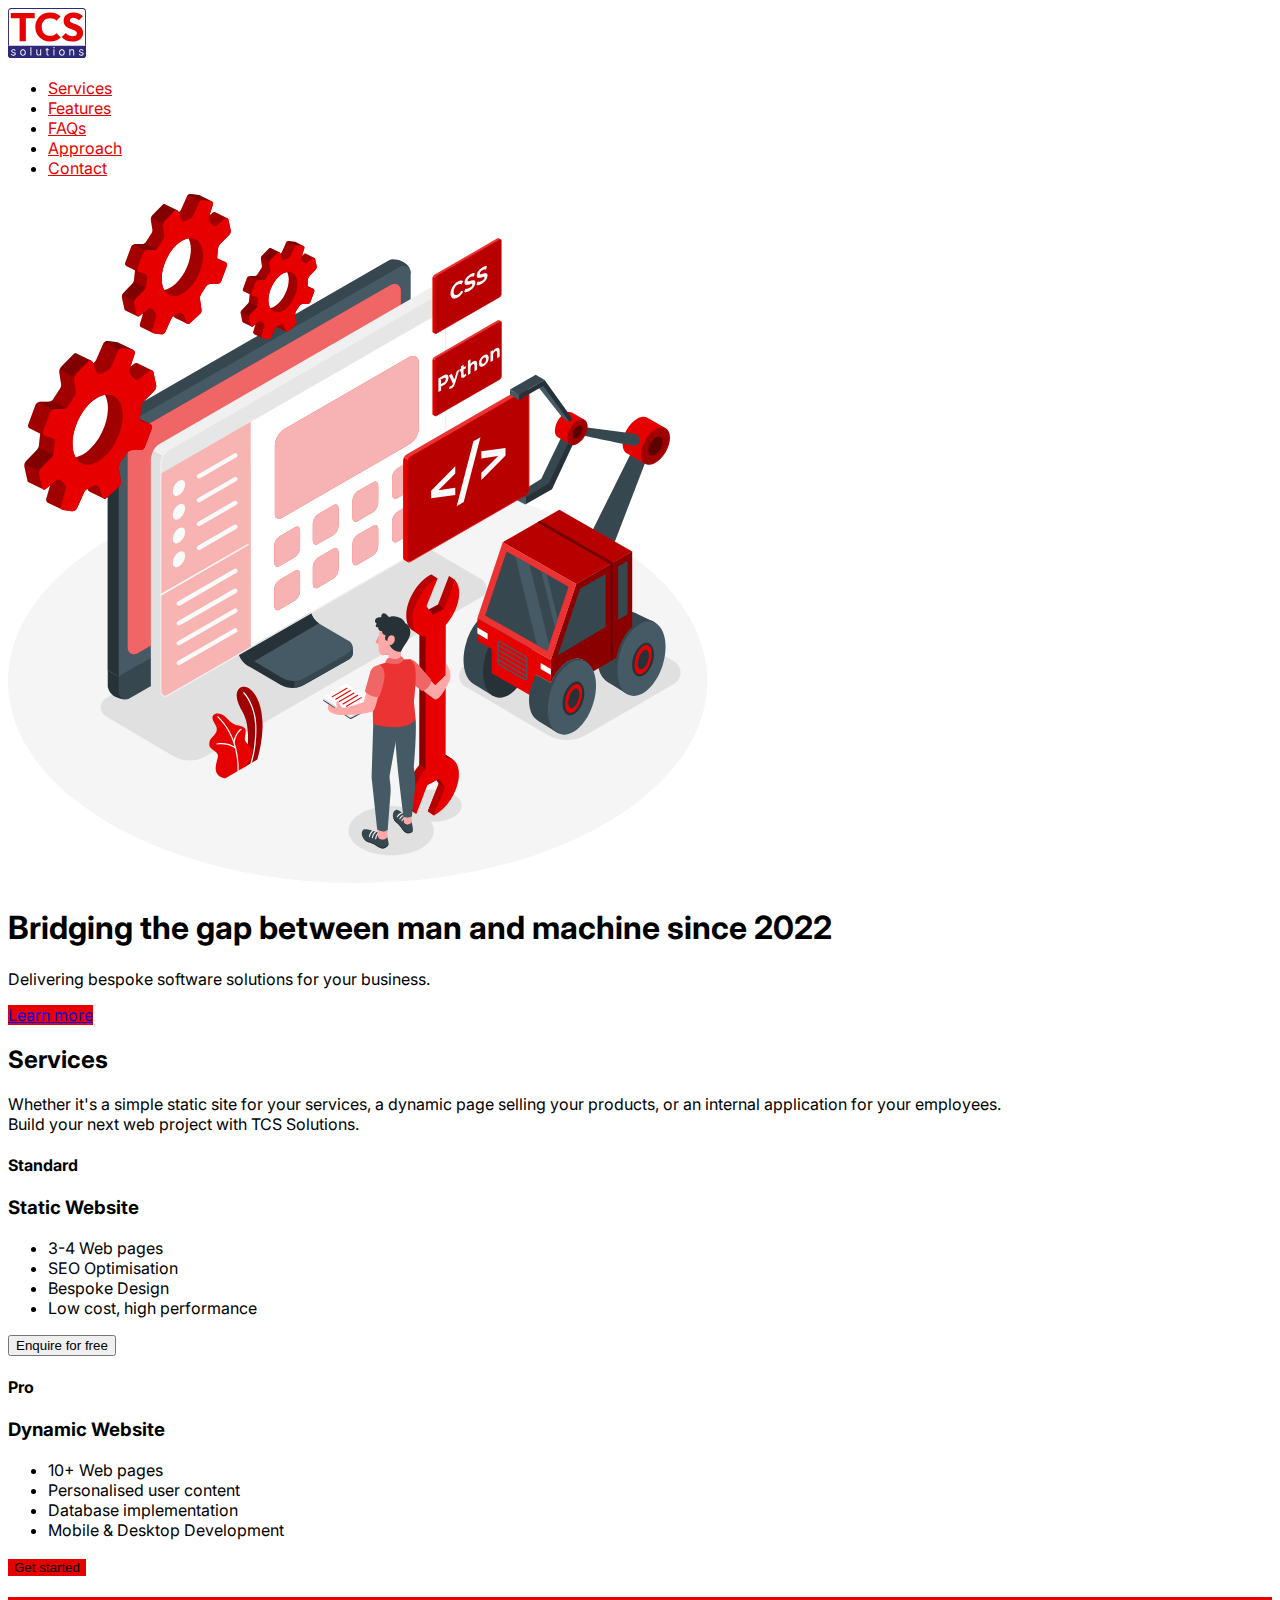
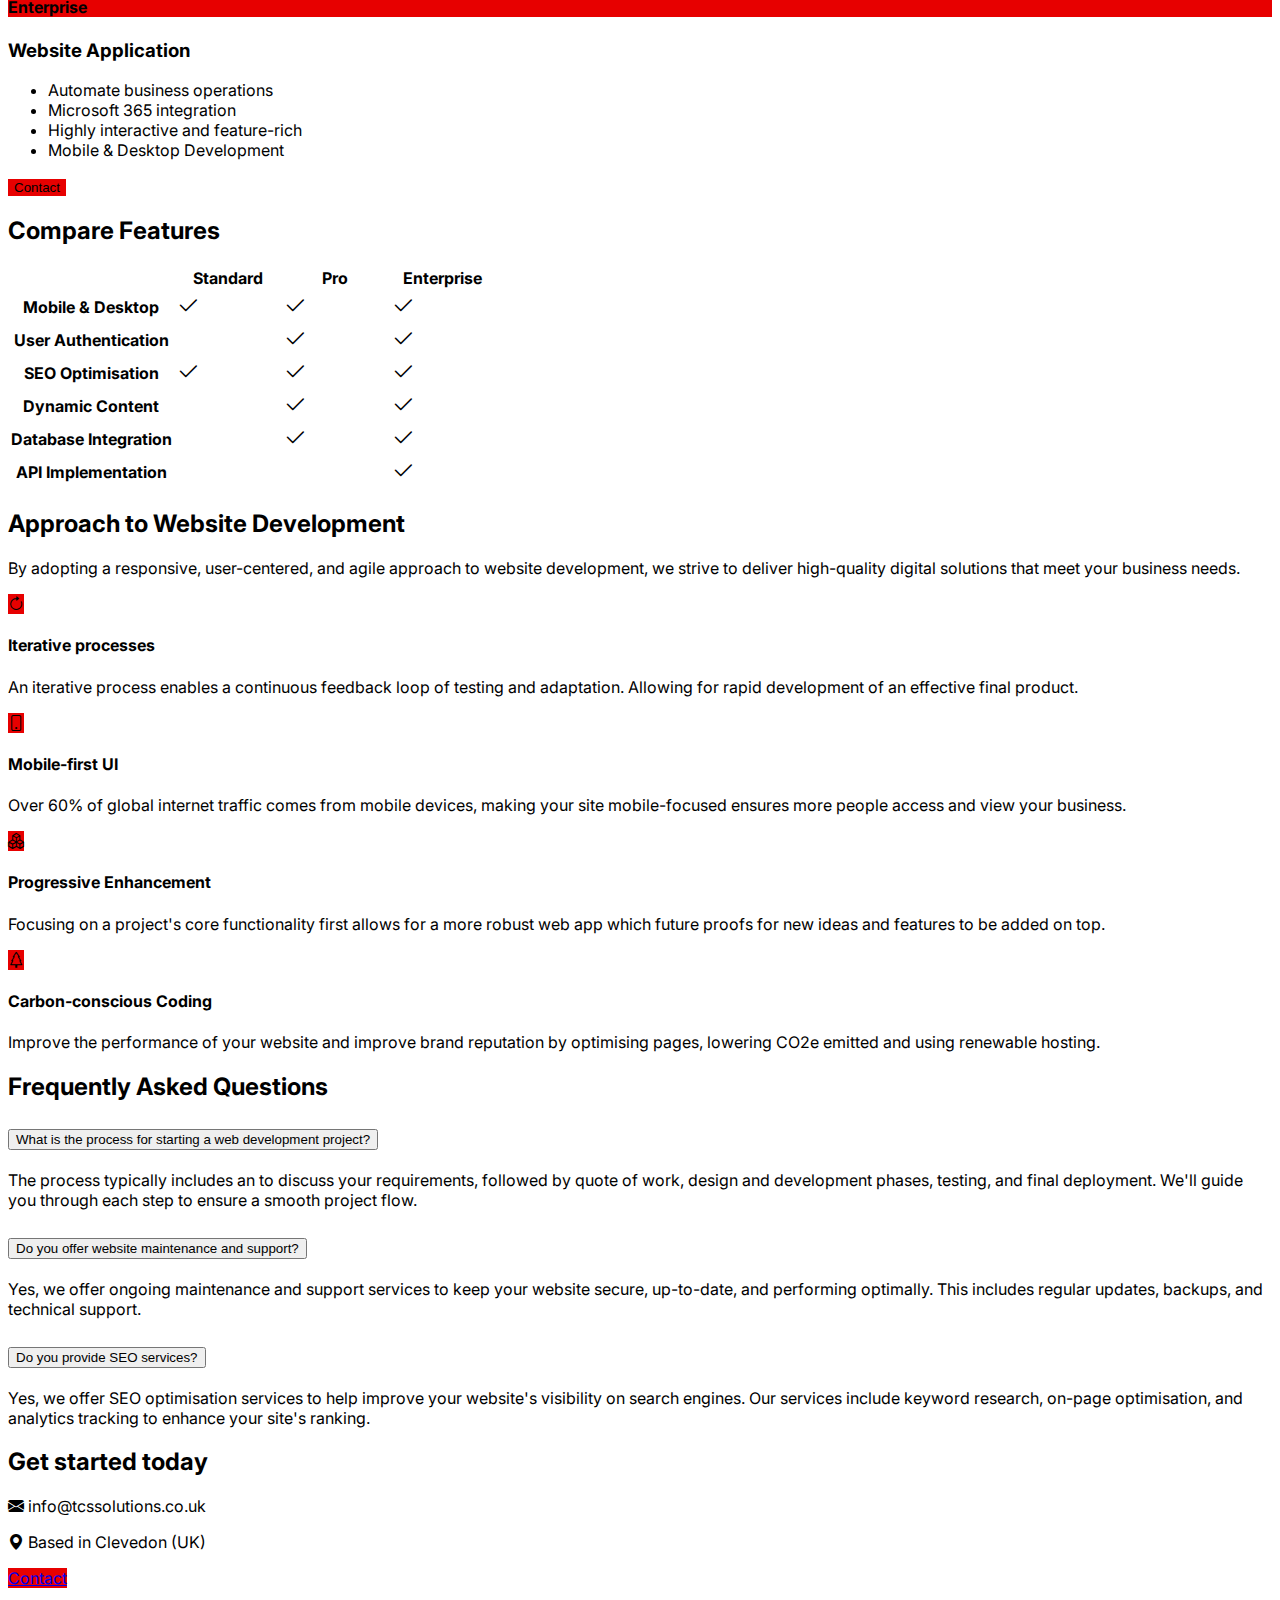
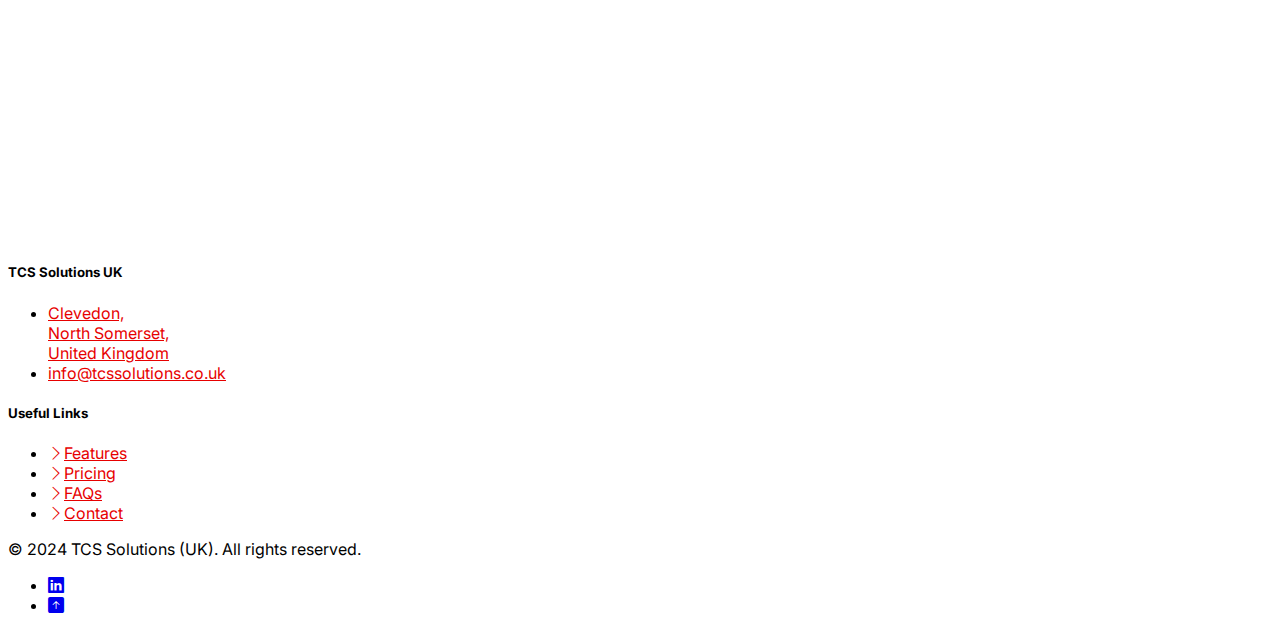
==== commit 6d8123e3: "Added a stylesheet" ====
--- a/index.html
+++ b/index.html
@@ -4,288 +4,305 @@
     <meta charset="utf-8">
     <meta name="viewport" content="width=device-width, initial-scale=1">
     <title>TCS Solutions UK</title>
+    <!-- Favicon -->
+    <link rel="apple-touch-icon" sizes="180x180" href="/favicon/apple-touch-icon.png">
+    <link rel="icon" type="image/png" sizes="32x32" href="/favicon/favicon-32x32.png">
+    <link rel="icon" type="image/png" sizes="16x16" href="/favicon/favicon-16x16.png">
+    <link rel="manifest" href="/favicon/site.webmanifest">
+    <!-- Stylesheets -->
     <link href="https://cdn.jsdelivr.net/npm/bootstrap@5.3.1/dist/css/bootstrap.min.css" rel="stylesheet" integrity="sha384-4bw+/aepP/YC94hEpVNVgiZdgIC5+VKNBQNGCHeKRQN+PtmoHDEXuppvnDJzQIu9" crossorigin="anonymous">
     <link rel="stylesheet" href="https://cdn.jsdelivr.net/npm/bootstrap-icons@1.11.3/font/bootstrap-icons.min.css">
-    <link rel="apple-touch-icon" sizes="180x180" href="/apple-touch-icon.png">
-    <link rel="icon" type="image/png" sizes="32x32" href="/favicon-32x32.png">
-    <link rel="icon" type="image/png" sizes="16x16" href="/favicon-16x16.png">
-    <link rel="manifest" href="/site.webmanifest">
-</head>
-    <body>
-        <div class="container" id="navigation-bar">
-            <header class="d-flex flex-wrap align-items-center justify-content-center justify-content-md-between py-3 mb-4 border-bottom">
-              <div class="col-md-3 mb-2 mb-md-0">
-                <a href="/" class="d-inline-flex link-body-emphasis text-decoration-none">
-                    <img src="/logo.svg" class="bi" height="50px">
-                </a>
+    <link rel="stylesheet" href="/stylesheets/style.css">
+    <!-- Google font -->
+    <link rel="preconnect" href="https://fonts.googleapis.com">
+    <link rel="preconnect" href="https://fonts.gstatic.com" crossorigin>
+    <link href="https://fonts.googleapis.com/css2?family=Inter:wght@400;700&display=swap" rel="stylesheet">
+    <!-- Google tag (gtag.js) -->
+    <script async src="https://www.googletagmanager.com/gtag/js?id=G-WJKPQFZ27B"></script>
+    <script>
+      window.dataLayer = window.dataLayer || [];
+      function gtag(){dataLayer.push(arguments);}
+      gtag('js', new Date());
+
+      gtag('config', 'G-WJKPQFZ27B');
+    </script>
+  </head>
+
+  <body>
+    <div class="container" id="navigation-bar">
+        <header class="d-flex flex-wrap align-items-center justify-content-center justify-content-md-between py-3 mb-4 border-bottom">
+          <div class="col-md-3 mb-2 mb-md-0">
+            <a href="/" class="d-inline-flex link-body-emphasis text-decoration-none">
+                <img src="/graphics/logo.svg" class="bi" height="50px">
+            </a>
+          </div>
+    
+          <ul class="nav col-12 col-md-auto mb-2 justify-content-center mb-md-0">
+            <li><a href="#services" class="nav-link px-2 active">Services</a></li>
+            <li><a href="#features" class="nav-link px-2">Features</a></li>
+            <li><a href="#frequently-asked-questions" class="nav-link px-2">FAQs</a></li>
+            <li><a href="#approach" class="nav-link px-2">Approach</a></li>
+            <li><a href="#contact" class="nav-link px-2" active>Contact</a></li>
+          </ul>
+        </header>
+    </div>
+
+      <div class="container px-4 my-lg-4 mt-5" id="hero">
+          <div class="row flex-lg-row-reverse align-items-center g-5">
+            <div class="col-10 col-sm-8 col-lg-6 mx-auto">
+              <img src="/graphics/hero.svg" class="d-block mx-lg-auto img-fluid" alt="Website hero" width="700" loading="lazy">
+            </div>
+            <div class="col-lg-6">
+              <h1 class="display-3 fw-bold text-body-emphasis lh-1 mb-3">Bridging the gap between man and machine since 2022</h1>
+              <p class="fs-5 text-body-secondary">Delivering bespoke software solutions for your business.</p>
+              <div class="d-grid gap-2 d-md-flex justify-content-md-start pb-4">
+                <a href="#services" class="btn btn-primary btn-lg px-4 me-md-2 w-100">Learn more</a>
+              </div>
+            </div>
+          </div>
+      </div>
+
+      <div class="container py-3 mt-5" id="services" data-bs-spy="scroll" data-bs-target="#services">
+        <header>
+          <div class="pricing-header p-3 pb-md-4 mx-auto text-center">
+            <h2 class="display-4 fw-normal text-body-emphasis">Services</h2>
+            <p class="fs-5 text-body-secondary">Whether it's a simple static site for your services, a dynamic page selling your products, or an internal application for your employees.<br>Build your next web project with TCS Solutions. </p>
+          </div>
+        </header>
+      
+        <main>
+          <div class="row row-cols-1 row-cols-md-3 mb-3 text-center">
+            <div class="col">
+              <div class="card mb-4 rounded-3 shadow-sm">
+                <div class="card-header py-3">
+                  <h4 class="my-0 fw-normal">Standard</h4>
+                </div>
+                <div class="card-body">
+                  <h3 class="card-title pricing-card-title">Static Website</h3>
+                  <ul class="list-unstyled mt-3 mb-4">
+                    <li>3-4 Web pages</li>
+                    <li>SEO Optimisation</li>
+                    <li>Bespoke Design</li>
+                    <li>Low cost, high performance</li>
+                  </ul>
+                  <button type="button" class="w-100 btn btn-lg btn-outline-primary">Enquire for free</button>
+                </div>
+              </div>
+            </div>
+            <div class="col">
+              <div class="card mb-4 rounded-3 shadow-sm">
+                <div class="card-header py-3">
+                  <h4 class="my-0 fw-normal">Pro</h4>
+                </div>
+                <div class="card-body">
+                  <h3 class="card-title pricing-card-title">Dynamic Website</h3>
+                  <ul class="list-unstyled mt-3 mb-4">
+                    <li>10+ Web pages</li>
+                    <li>Personalised user content</li>
+                    <li>Database implementation</li>
+                    <li>Mobile & Desktop Development</li>
+                  </ul>
+                  <button type="button" class="w-100 btn btn-lg btn-primary">Get started</button>
+                </div>
+              </div>
+            </div>
+            <div class="col">
+              <div class="card mb-4 rounded-3 shadow-sm border-primary">
+                <div class="card-header py-3 text-bg-primary border-primary">
+                  <h4 class="my-0 fw-normal">Enterprise</h4>
+                </div>
+                <div class="card-body">
+                  <h3 class="card-title pricing-card-title">Website Application</h3>
+                  <ul class="list-unstyled mt-3 mb-4">
+                    <li>Automate business operations</li>
+                    <li>Microsoft 365 integration</li>
+                    <li>Highly interactive and feature-rich</li>
+                    <li>Mobile & Desktop Development</li>
+                  </ul>
+                  <button type="button" class="w-100 btn btn-lg btn-primary">Contact</button>
+                </div>
+              </div>
+            </div>
+          </div>
+          <h2 class="display-6 fw-normal text-body-emphasis text-center my-4" id="features">Compare Features</h2>
+          <div class="table-responsive">
+            <table class="table text-center">
+              <thead>
+                <tr>
+                  <th style="width: 34%;"></th>
+                  <th style="width: 22%;">Standard</th>
+                  <th style="width: 22%;">Pro</th>
+                  <th style="width: 22%;">Enterprise</th>
+                </tr>
+              </thead>
+              <tbody>
+                <tr>
+                  <th scope="row" class="text-start">Mobile & Desktop</th>
+                  <td><i class="bi bi-check2" style="font-size: 24px;"></i></td>
+                  <td><i class="bi bi-check2" style="font-size: 24px;"></i></td>
+                  <td><i class="bi bi-check2" style="font-size: 24px;"></i></td>
+                </tr>
+                <tr>
+                  <th scope="row" class="text-start">User Authentication</th>
+                  <td></td>
+                  <td><i class="bi bi-check2" style="font-size: 24px;"></i></td>
+                  <td><i class="bi bi-check2" style="font-size: 24px;"></i></td>
+                </tr>
+              </tbody>
+      
+              <tbody>
+                <tr>
+                  <th scope="row" class="text-start">SEO Optimisation</th>
+                  <td><i class="bi bi-check2" style="font-size: 24px;"></i></td>
+                  <td><i class="bi bi-check2" style="font-size: 24px;"></i></td>
+                  <td><i class="bi bi-check2" style="font-size: 24px;"></i></td>
+                </tr>
+                <tr>
+                  <th scope="row" class="text-start">Dynamic Content</th>
+                  <td></td>
+                  <td><i class="bi bi-check2" style="font-size: 24px;"></i></td>
+                  <td><i class="bi bi-check2" style="font-size: 24px;"></i></td>
+                </tr>
+                <tr>
+                  <th scope="row" class="text-start">Database Integration</th>
+                  <td></td>
+                  <td><i class="bi bi-check2" style="font-size: 24px;"></i></td>
+                  <td><i class="bi bi-check2" style="font-size: 24px;"></i></td>
+                </tr>
+                <tr>
+                  <th scope="row" class="text-start">API Implementation</th>
+                  <td></td>
+                  <td></td>
+                  <td><i class="bi bi-check2" style="font-size: 24px;"></i></td>
+                </tr>
+              </tbody>
+            </table>
+          </div>
+        </main>
+      </div>
+
+    <div class="container px-4 mt-5" id="approach">
+  
+      <div class="row row-cols-1 row-cols-md-2 align-items-md-center g-5">
+        <div class="col d-flex flex-column align-items-start gap-2">
+          <h2 class="display-4 fw-normal text-body-emphasis">Approach to Website Development</h2>
+          <p class="fs-5 text-body-secondary">By adopting a responsive, user-centered, and agile approach to website development, we strive to deliver high-quality digital solutions that meet your business needs.</p>
+        </div>
+  
+        <div class="col">
+          <div class="row row-cols-1 row-cols-sm-2 g-4">
+            <div class="col d-flex flex-column gap-2">
+              <div class="feature-icon-small d-inline-left align-items-center justify-content-center fs-4 rounded-3">
+                <i class="bi bi-arrow-clockwise text-bg-primary rounded px-2 py-1 bg-gradient"></i>
+              </div>
+              <h4 class="fw-semibold mb-0 text-body-emphasis">Iterative processes</h4>
+              <p class="text-body-secondary">An iterative process enables a continuous feedback loop of testing and adaptation. Allowing for rapid development of an effective final product.</p>
+            </div>
+
+            <div class="col d-flex flex-column gap-2">
+              <div class="feature-icon-small d-inline-left align-items-center justify-content-center fs-4 rounded-3">
+                <i class="bi bi-phone text-bg-primary rounded px-2 py-1 bg-gradient"></i>
+              </div>
+              <h4 class="fw-semibold mb-0 text-body-emphasis">Mobile-first UI</h4>
+              <p class="text-body-secondary">Over 60% of global internet traffic comes from mobile devices, making your site mobile-focused ensures more people access and view your business.</p>
+            </div>
+  
+            <div class="col d-flex flex-column gap-2">
+              <div class="feature-icon-small d-inline-left align-items-center justify-content-center fs-4 rounded-3">
+                <i class="bi bi-boxes text-bg-primary rounded px-2 py-1 bg-gradient"></i>
+              </div>
+              <h4 class="fw-semibold mb-0 text-body-emphasis">Progressive Enhancement</h4>
+              <p class="text-body-secondary">Focusing on a project's core functionality first allows for a more robust web app which future proofs for new ideas and features to be added on top.</p>
+            </div>
+
+            <div class="col d-flex flex-column gap-2">
+              <div class="feature-icon-small d-inline-left align-items-center justify-content-center fs-4 rounded-3">
+                <i class="bi bi-tree text-bg-primary rounded px-2 py-1 bg-gradient"></i>
+              </div>
+              <h4 class="fw-semibold mb-0 text-body-emphasis">Carbon-conscious Coding</h4>
+              <p class="text-body-secondary">Improve the performance of your website and improve brand reputation by optimising pages, lowering CO2e emitted and using renewable hosting.</p>
+            </div>
+          </div>
+        </div>
+      </div>
+    </div>
+
+    <div class="container px-4 mt-5" id="frequently-asked-questions">
+        <h2 class="pb-2 display-6 fw-normal text-body-emphasis">Frequently Asked Questions</h2>
+        <div class="accordion" id="faqAccordion">
+            <div class="accordion-item">
+                <h2 class="accordion-header">
+                    <button class="accordion-button collapsed" type="button" data-bs-toggle="collapse" data-bs-target="#collapse1" aria-expanded="false" aria-controls="collapseTwo">What is the process for starting a web development project?</button>
+                </h2>
+                <div id="collapse1" class="accordion-collapse collapse" aria-labelledby="heading1" data-bs-parent="#faqAccordion">
+                    <div class="accordion-body">The process typically includes an to discuss your requirements, followed by quote of work, design and development phases, testing, and final deployment. We'll guide you through each step to ensure a smooth project flow.</div>
+                </div>
+            </div>
+            <div class="accordion-item">
+                <h2 class="accordion-header">
+                    <button class="accordion-button collapsed" type="button" data-bs-toggle="collapse" data-bs-target="#collapse2" aria-expanded="false" aria-controls="collapseTwo">Do you offer website maintenance and support?</button>
+                </h2>
+                <div id="collapse2" class="accordion-collapse collapse" aria-labelledby="heading2" data-bs-parent="#faqAccordion">
+                    <div class="accordion-body">Yes, we offer ongoing maintenance and support services to keep your website secure, up-to-date, and performing optimally. This includes regular updates, backups, and technical support.</div>
+                </div>
+            </div>
+            <div class="accordion-item">
+              <h2 class="accordion-header">
+                  <button class="accordion-button collapsed" type="button" data-bs-toggle="collapse" data-bs-target="#collapse3" aria-expanded="false" aria-controls="collapseTwo">Do you provide SEO services?</button>
+              </h2>
+              <div id="collapse3" class="accordion-collapse collapse" aria-labelledby="heading3" data-bs-parent="#faqAccordion">
+                  <div class="accordion-body">Yes, we offer SEO optimisation services to help improve your website's visibility on search engines. Our services include keyword research, on-page optimisation, and analytics tracking to enhance your site's ranking.</div>
+              </div>
+          </div>
+        </div>
+    </div>
+
+      <div class="container px-4 py-lg-4 mt-5 py-0" id="call-to-action">
+        <div class="row g-lg-5 flex-lg-row-reverse">
+          <div class="col-lg-6 col-12">
+            <h2 class="display-6 fw-normal text-body-emphasis">Get started today</h2>
+            <p><i class="bi bi-envelope-fill"></i> info@tcssolutions.co.uk</p>
+            <p><i class="bi bi-geo-alt-fill"></i> Based in Clevedon (UK)</p>
+            <div class="d-grid gap-2 d-md-flex justify-content-md-start pb-4">
+              <a href="mailto:info@tcssolutions.co.uk?" class="btn btn-primary btn-lg px-4 me-md-2 w-100">Contact</a>
+            </div>
+          </div>
+          <div class="col-12 col-sm-8 col-lg-6 mx-auto">
+            <iframe class="rounded" width="100%" height="250px" style="border:0" loading="lazy" allowfullscreen loading="lazy" referrerpolicy="no-referrer-when-downgrade" src="https://www.google.com/maps/embed/v1/view?zoom=13&center=51.4421%2C-2.8562&key=AIzaSyBEwsaYFH5GPUcJJNmlRjtPN9AgKeJsNZM"></iframe>
+          </div>
+        </div>
+    </div>
+  
+      <div class="container mt-5" id="footer">
+          <footer>
+            <div class="row">
+              <div class="col-6 col-md-6 mb-3">
+                <h5>TCS Solutions UK</h5>
+                <ul class="nav flex-column">
+                  <li class="nav-item mb-2"><a href="#" class="nav-link p-0 text-body-secondary">Clevedon,<br> North Somerset,<br> United Kingdom</a></li>
+                  <li class="nav-item mb-2"><a href="mailto:info@tcssolutions.co.uk?" class="nav-link p-0 text-body-secondary">info@tcssolutions.co.uk</a></li>
+                </ul>
               </div>
         
-              <ul class="nav col-12 col-md-auto mb-2 justify-content-center mb-md-0">
-                <li><a href="#services" class="nav-link px-2 active">Services</a></li>
-                <li><a href="#features" class="nav-link px-2">Features</a></li>
-                <li><a href="#frequently-asked-questions" class="nav-link px-2">FAQs</a></li>
-                <li><a href="#approach" class="nav-link px-2">Approach</a></li>
-                <li><a href="#contact" class="nav-link px-2">Contact</a></li>
+              <div class="col-6 col-md-6 mb-3">
+                <h5>Useful Links</h5>
+                <ul class="nav flex-column">
+                  <li class="nav-item mb-2"><a href="#" class="nav-link p-0 text-body-secondary"><i class="bi bi-chevron-right"></i>Features</a></li>
+                  <li class="nav-item mb-2"><a href="#" class="nav-link p-0 text-body-secondary"><i class="bi bi-chevron-right"></i>Pricing</a></li>
+                  <li class="nav-item mb-2"><a href="#" class="nav-link p-0 text-body-secondary"><i class="bi bi-chevron-right"></i>FAQs</a></li>
+                  <li class="nav-item mb-2"><a href="#" class="nav-link p-0 text-body-secondary"><i class="bi bi-chevron-right"></i>Contact</a></li>
+                </ul>
+              </div>
+        
+            <div class="d-flex flex-column flex-sm-row justify-content-between pt-4 my-2 border-top">
+              <p class="text-center">© 2024 TCS Solutions (UK). All rights reserved.</p>
+              <ul class="list-unstyled d-flex justify-content-center">
+                <li><a class="link-body-emphasis" href="https://www.linkedin.com/company/tcs-solutions-uk" target="_blank"><i class="bi bi-linkedin"></i></a></li>
+                <li class="ms-3"><a class="link-body-emphasis" href="#navigation-bar"><i class="bi bi-arrow-up-square-fill"></i></a></li>
               </ul>
-            </header>
-        </div>
-
-        <div class="container px-4 my-lg-4 mt-5" id="hero">
-            <div class="row flex-lg-row-reverse align-items-center g-5">
-              <div class="col-10 col-sm-8 col-lg-6 mx-auto">
-                <img src="hero.svg" class="d-block mx-lg-auto img-fluid" alt="Bootstrap Themes" width="700" loading="lazy">
-              </div>
-              <div class="col-lg-6">
-                <h1 class="display-3 fw-bold text-body-emphasis lh-1 mb-3">Bridging the gap between man and machine since 2022</h1>
-                <p class="fs-5 text-body-secondary">Delivering bespoke software solutions for your business.</p>
-                <div class="d-grid gap-2 d-md-flex justify-content-md-start pb-4">
-                  <a href="#services" class="btn btn-primary btn-lg px-4 me-md-2 w-100">Learn more</a>
-                </div>
-              </div>
-            </div>
-        </div>
-
-        <div class="container py-3 mt-5" id="services" data-bs-spy="scroll" data-bs-target="#services">
-          <header>
-            <div class="pricing-header p-3 pb-md-4 mx-auto text-center">
-              <h2 class="display-4 fw-normal text-body-emphasis">Services</h2>
-              <p class="fs-5 text-body-secondary">Whether it's a simple static site for your services, a dynamic page selling your products, or an internal application for your employees Build your next web project with TCS Solutions. </p>
-            </div>
-          </header>
-        
-          <main>
-            <div class="row row-cols-1 row-cols-md-3 mb-3 text-center">
-              <div class="col">
-                <div class="card mb-4 rounded-3 shadow-sm">
-                  <div class="card-header py-3">
-                    <h4 class="my-0 fw-normal">Standard</h4>
-                  </div>
-                  <div class="card-body">
-                    <h3 class="card-title pricing-card-title">Static Website</h3>
-                    <ul class="list-unstyled mt-3 mb-4">
-                      <li>3-4 Web pages</li>
-                      <li>SEO Optimisation</li>
-                      <li>Bespoke Design</li>
-                      <li>Low cost, high performance</li>
-                    </ul>
-                    <button type="button" class="w-100 btn btn-lg btn-outline-primary">Enquire for free</button>
-                  </div>
-                </div>
-              </div>
-              <div class="col">
-                <div class="card mb-4 rounded-3 shadow-sm">
-                  <div class="card-header py-3">
-                    <h4 class="my-0 fw-normal">Pro</h4>
-                  </div>
-                  <div class="card-body">
-                    <h3 class="card-title pricing-card-title">Dynamic Website</h3>
-                    <ul class="list-unstyled mt-3 mb-4">
-                      <li>10+ Web pages</li>
-                      <li>Personalised user content</li>
-                      <li>Database implementation</li>
-                      <li>Mobile & Desktop Development</li>
-                    </ul>
-                    <button type="button" class="w-100 btn btn-lg btn-primary">Get started</button>
-                  </div>
-                </div>
-              </div>
-              <div class="col">
-                <div class="card mb-4 rounded-3 shadow-sm border-primary">
-                  <div class="card-header py-3 text-bg-primary border-primary">
-                    <h4 class="my-0 fw-normal">Enterprise</h4>
-                  </div>
-                  <div class="card-body">
-                    <h3 class="card-title pricing-card-title">Website Application</h3>
-                    <ul class="list-unstyled mt-3 mb-4">
-                      <li>Automate business operations</li>
-                      <li>Microsoft 365 integration</li>
-                      <li>Highly interactive and feature-rich</li>
-                      <li>Mobile & Desktop Development</li>
-                    </ul>
-                    <button type="button" class="w-100 btn btn-lg btn-primary">Contact</button>
-                  </div>
-                </div>
-              </div>
-            </div>
-            <h2 class="display-6 fw-normal text-body-emphasis text-center my-4" id="features">Compare Features</h2>
-            <div class="table-responsive">
-              <table class="table text-center">
-                <thead>
-                  <tr>
-                    <th style="width: 34%;"></th>
-                    <th style="width: 22%;">Standard</th>
-                    <th style="width: 22%;">Pro</th>
-                    <th style="width: 22%;">Enterprise</th>
-                  </tr>
-                </thead>
-                <tbody>
-                  <tr>
-                    <th scope="row" class="text-start">Mobile & Desktop</th>
-                    <td><i class="bi bi-check2" style="font-size: 24px;"></i></td>
-                    <td><i class="bi bi-check2" style="font-size: 24px;"></i></td>
-                    <td><i class="bi bi-check2" style="font-size: 24px;"></i></td>
-                  </tr>
-                  <tr>
-                    <th scope="row" class="text-start">User Authentication</th>
-                    <td></td>
-                    <td><i class="bi bi-check2" style="font-size: 24px;"></i></td>
-                    <td><i class="bi bi-check2" style="font-size: 24px;"></i></td>
-                  </tr>
-                </tbody>
-        
-                <tbody>
-                  <tr>
-                    <th scope="row" class="text-start">SEO Optimisation</th>
-                    <td><i class="bi bi-check2" style="font-size: 24px;"></i></td>
-                    <td><i class="bi bi-check2" style="font-size: 24px;"></i></td>
-                    <td><i class="bi bi-check2" style="font-size: 24px;"></i></td>
-                  </tr>
-                  <tr>
-                    <th scope="row" class="text-start">Dynamic Content</th>
-                    <td></td>
-                    <td><i class="bi bi-check2" style="font-size: 24px;"></i></td>
-                    <td><i class="bi bi-check2" style="font-size: 24px;"></i></td>
-                  </tr>
-                  <tr>
-                    <th scope="row" class="text-start">Database Integration</th>
-                    <td></td>
-                    <td><i class="bi bi-check2" style="font-size: 24px;"></i></td>
-                    <td><i class="bi bi-check2" style="font-size: 24px;"></i></td>
-                  </tr>
-                  <tr>
-                    <th scope="row" class="text-start">API Implementation</th>
-                    <td></td>
-                    <td></td>
-                    <td><i class="bi bi-check2" style="font-size: 24px;"></i></td>
-                  </tr>
-                </tbody>
-              </table>
-            </div>
-          </main>
-        </div>
-
-      <div class="container px-4 mt-5" id="approach">
-    
-        <div class="row row-cols-1 row-cols-md-2 align-items-md-center g-5">
-          <div class="col d-flex flex-column align-items-start gap-2">
-            <h2 class="display-4 fw-normal text-body-emphasis">Approach to Website Development</h2>
-            <p class="fs-5 text-body-secondary">By adopting a responsive, user-centered, and agile approach to website development, we strive to deliver high-quality digital solutions that meet your business needs.</p>
-          </div>
-    
-          <div class="col">
-            <div class="row row-cols-1 row-cols-sm-2 g-4">
-              <div class="col d-flex flex-column gap-2">
-                <div class="feature-icon-small d-inline-left align-items-center justify-content-center fs-4 rounded-3">
-                  <i class="bi bi-arrow-clockwise text-bg-primary rounded px-2 py-1 bg-gradient"></i>
-                </div>
-                <h4 class="fw-semibold mb-0 text-body-emphasis">Iterative processes</h4>
-                <p class="text-body-secondary">An iterative process enables a continuous feedback loop of testing and adaptation. Allowing for rapid development of an effective final product.</p>
-              </div>
-
-              <div class="col d-flex flex-column gap-2">
-                <div class="feature-icon-small d-inline-left align-items-center justify-content-center fs-4 rounded-3">
-                  <i class="bi bi-phone text-bg-primary rounded px-2 py-1 bg-gradient"></i>
-                </div>
-                <h4 class="fw-semibold mb-0 text-body-emphasis">Mobile-first UI</h4>
-                <p class="text-body-secondary">Over 60% of global internet traffic comes from mobile devices, making your site mobile-focused ensures more people access and view your business.</p>
-              </div>
-    
-              <div class="col d-flex flex-column gap-2">
-                <div class="feature-icon-small d-inline-left align-items-center justify-content-center fs-4 rounded-3">
-                  <i class="bi bi-boxes text-bg-primary rounded px-2 py-1 bg-gradient"></i>
-                </div>
-                <h4 class="fw-semibold mb-0 text-body-emphasis">Progressive Enhancement</h4>
-                <p class="text-body-secondary">Focusing on a project's core functionality first allows for a more robust web app which future proofs for new ideas and features to be added on top.</p>
-              </div>
-
-              <div class="col d-flex flex-column gap-2">
-                <div class="feature-icon-small d-inline-left align-items-center justify-content-center fs-4 rounded-3">
-                  <i class="bi bi-tree text-bg-primary rounded px-2 py-1 bg-gradient"></i>
-                </div>
-                <h4 class="fw-semibold mb-0 text-body-emphasis">Carbon-conscious Coding</h4>
-                <p class="text-body-secondary">Improve the performance of your website and improve brand reputation by optimising pages, lowering CO2e emitted and using renewable hosting.</p>
-              </div>
-            </div>
-          </div>
-        </div>
-      </div>
-
-      <div class="container px-4 mt-5" id="frequently-asked-questions">
-          <h2 class="pb-2 display-6 fw-normal text-body-emphasis">Frequently Asked Questions</h2>
-          <div class="accordion" id="faqAccordion">
-              <div class="accordion-item">
-                  <h2 class="accordion-header">
-                      <button class="accordion-button collapsed" type="button" data-bs-toggle="collapse" data-bs-target="#collapse1" aria-expanded="false" aria-controls="collapseTwo">What is the process for starting a web development project?</button>
-                  </h2>
-                  <div id="collapse1" class="accordion-collapse collapse" aria-labelledby="heading1" data-bs-parent="#faqAccordion">
-                      <div class="accordion-body">The process typically includes an to discuss your requirements, followed by quote of work, design and development phases, testing, and final deployment. We'll guide you through each step to ensure a smooth project flow.</div>
-                  </div>
-              </div>
-              <div class="accordion-item">
-                  <h2 class="accordion-header">
-                      <button class="accordion-button collapsed" type="button" data-bs-toggle="collapse" data-bs-target="#collapse2" aria-expanded="false" aria-controls="collapseTwo">Do you offer website maintenance and support?</button>
-                  </h2>
-                  <div id="collapse2" class="accordion-collapse collapse" aria-labelledby="heading2" data-bs-parent="#faqAccordion">
-                      <div class="accordion-body">Yes, we offer ongoing maintenance and support services to keep your website secure, up-to-date, and performing optimally. This includes regular updates, backups, and technical support.</div>
-                  </div>
-              </div>
-              <div class="accordion-item">
-                <h2 class="accordion-header">
-                    <button class="accordion-button collapsed" type="button" data-bs-toggle="collapse" data-bs-target="#collapse3" aria-expanded="false" aria-controls="collapseTwo">Do you provide SEO services?</button>
-                </h2>
-                <div id="collapse3" class="accordion-collapse collapse" aria-labelledby="heading3" data-bs-parent="#faqAccordion">
-                    <div class="accordion-body">Yes, we offer SEO optimisation services to help improve your website's visibility on search engines. Our services include keyword research, on-page optimisation, and analytics tracking to enhance your site's ranking.</div>
-                </div>
-            </div>
-          </div>
-      </div>
-
-        <div class="container px-4 py-lg-4 mt-5 py-0" id="call-to-action">
-          <div class="row g-lg-5 flex-lg-row-reverse">
-            <div class="col-lg-6 col-12">
-              <h2 class="display-6 fw-normal text-body-emphasis">Get started today</h2>
-              <p><i class="bi bi-envelope-fill"></i> info@tcssolutions.co.uk</p>
-              <p><i class="bi bi-geo-alt-fill"></i> Based in Clevedon (UK)</p>
-              <div class="d-grid gap-2 d-md-flex justify-content-md-start pb-4">
-                <a href="mailto:info@tcssolutions.co.uk?" class="btn btn-primary btn-lg px-4 me-md-2 w-100">Contact</a>
-              </div>
-            </div>
-            <div class="col-12 col-sm-8 col-lg-6 mx-auto">
-              <iframe class="rounded" width="100%" height="250px" style="border:0" loading="lazy" allowfullscreen loading="lazy" referrerpolicy="no-referrer-when-downgrade" src="https://www.google.com/maps/embed/v1/view?zoom=13&center=51.4421%2C-2.8562&key=AIzaSyBEwsaYFH5GPUcJJNmlRjtPN9AgKeJsNZM"></iframe>
-            </div>
-          </div>
-      </div>
-    
-        <div class="container mt-5" id="footer">
-            <footer>
-              <div class="row">
-                <div class="col-6 col-md-6 mb-3">
-                  <h5>TCS Solutions UK</h5>
-                  <ul class="nav flex-column">
-                    <li class="nav-item mb-2"><a href="#" class="nav-link p-0 text-body-secondary">Clevedon,<br> North Somerset,<br> United Kingdom</a></li>
-                    <li class="nav-item mb-2"><a href="mailto:info@tcssolutions.co.uk?" class="nav-link p-0 text-body-secondary">info@tcssolutions.co.uk</a></li>
-                  </ul>
-                </div>
-          
-                <div class="col-6 col-md-6 mb-3">
-                  <h5>Useful Links</h5>
-                  <ul class="nav flex-column">
-                    <li class="nav-item mb-2"><a href="#" class="nav-link p-0 text-body-secondary"><i class="bi bi-chevron-right"></i>Features</a></li>
-                    <li class="nav-item mb-2"><a href="#" class="nav-link p-0 text-body-secondary"><i class="bi bi-chevron-right"></i>Pricing</a></li>
-                    <li class="nav-item mb-2"><a href="#" class="nav-link p-0 text-body-secondary"><i class="bi bi-chevron-right"></i>FAQs</a></li>
-                    <li class="nav-item mb-2"><a href="#" class="nav-link p-0 text-body-secondary"><i class="bi bi-chevron-right"></i>Contact</a></li>
-                  </ul>
-                </div>
-          
-              <div class="d-flex flex-column flex-sm-row justify-content-between pt-4 my-2 border-top">
-                <p class="text-center">© 2024 TCS Solutions (UK). All rights reserved.</p>
-                <ul class="list-unstyled d-flex justify-content-center">
-                  <li><a class="link-body-emphasis" href="https://www.linkedin.com/company/tcs-solutions-uk" target="_blank"><i class="bi bi-linkedin"></i></a></li>
-                  <li class="ms-3"><a class="link-body-emphasis" href="#navigation-bar"><i class="bi bi-arrow-up-square-fill"></i></a></li>
-                </ul>
-              </div>
-            </footer>
-          </div>
+            </div>
+          </footer>
+        </div>
 
     <!-- Scripts -->
     <script src="https://cdn.jsdelivr.net/npm/bootstrap@5.3.1/dist/js/bootstrap.bundle.min.js" integrity="sha384-HwwvtgBNo3bZJJLYd8oVXjrBZt8cqVSpeBNS5n7C8IVInixGAoxmnlMuBnhbgrkm" crossorigin="anonymous"></script>
--- a/stylesheets/style.css
+++ b/stylesheets/style.css
@@ -0,0 +1,46 @@
+body {
+    font-family: 'Inter', sans-serif;
+}
+
+.nav-link {
+    color: #E70000;
+}
+
+.nav-link:hover {
+    color: #2E2878;
+}
+
+.btn-primary {
+    background-color: #E70000 !important;
+    border: #E70000;
+}
+
+.btn-primary:hover {
+    background-color: #2E2878;
+    border: #2E2878;
+}
+
+.btn-outline-primary {
+    --bs-btn-color: #E70000;
+    --bs-btn-border-color: #E70000;
+    --bs-btn-hover-color: #fff;
+    --bs-btn-hover-bg: #E70000;
+    --bs-btn-hover-border-color: #E70000;
+    --bs-btn-focus-shadow-rgb: 13, 110, 253;
+    --bs-btn-active-color: #fff;
+    --bs-btn-active-bg: #E70000;
+    --bs-btn-active-border-color: #E70000;
+    --bs-btn-active-shadow: inset 0 3px 5px rgba(0, 0, 0, 0.125);
+    --bs-btn-disabled-color: #E70000;
+    --bs-btn-disabled-bg: transparent;
+    --bs-btn-disabled-border-color: #E70000;
+    --bs-gradient: none;
+}
+
+.border-primary {
+    border-color: #E70000 !important;
+}
+
+.text-bg-primary {
+    background-color: rgba(231, 0, 0, var(--bs-bg-opacity, 1)) !important;
+}